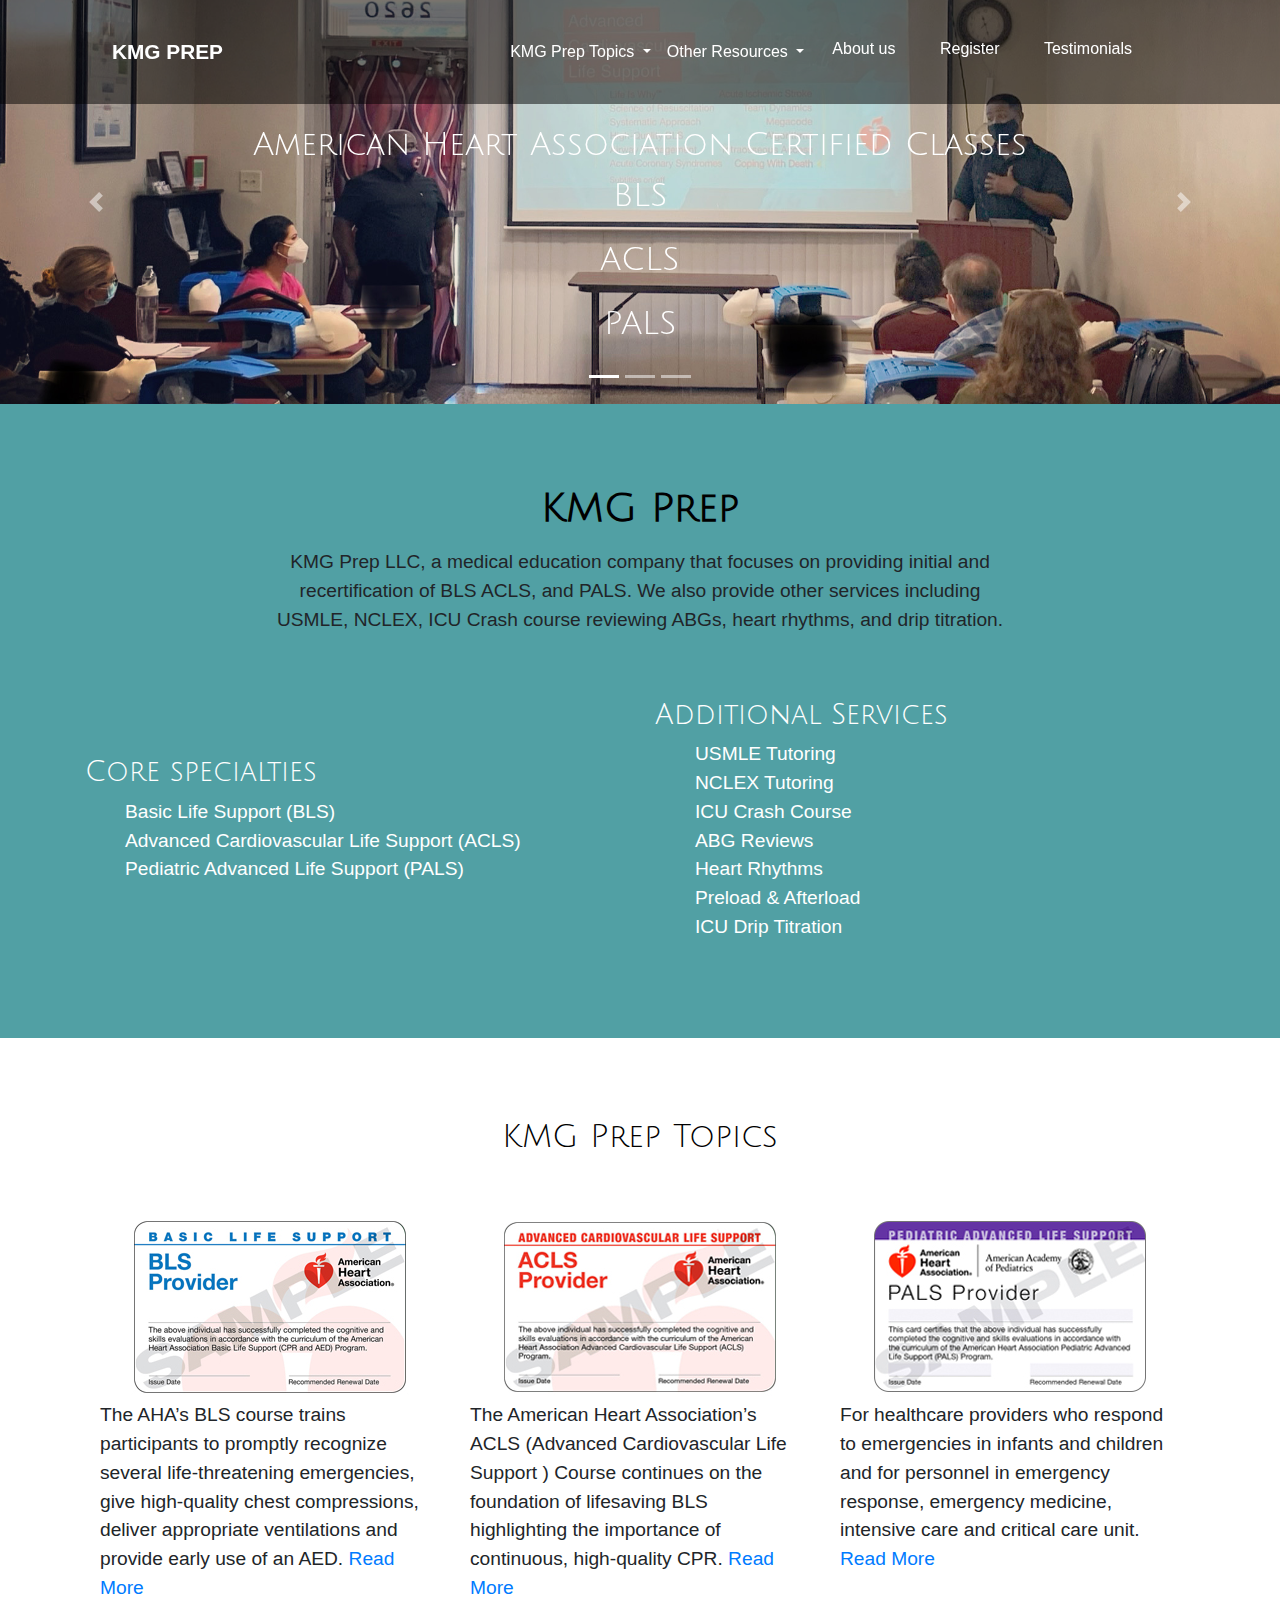
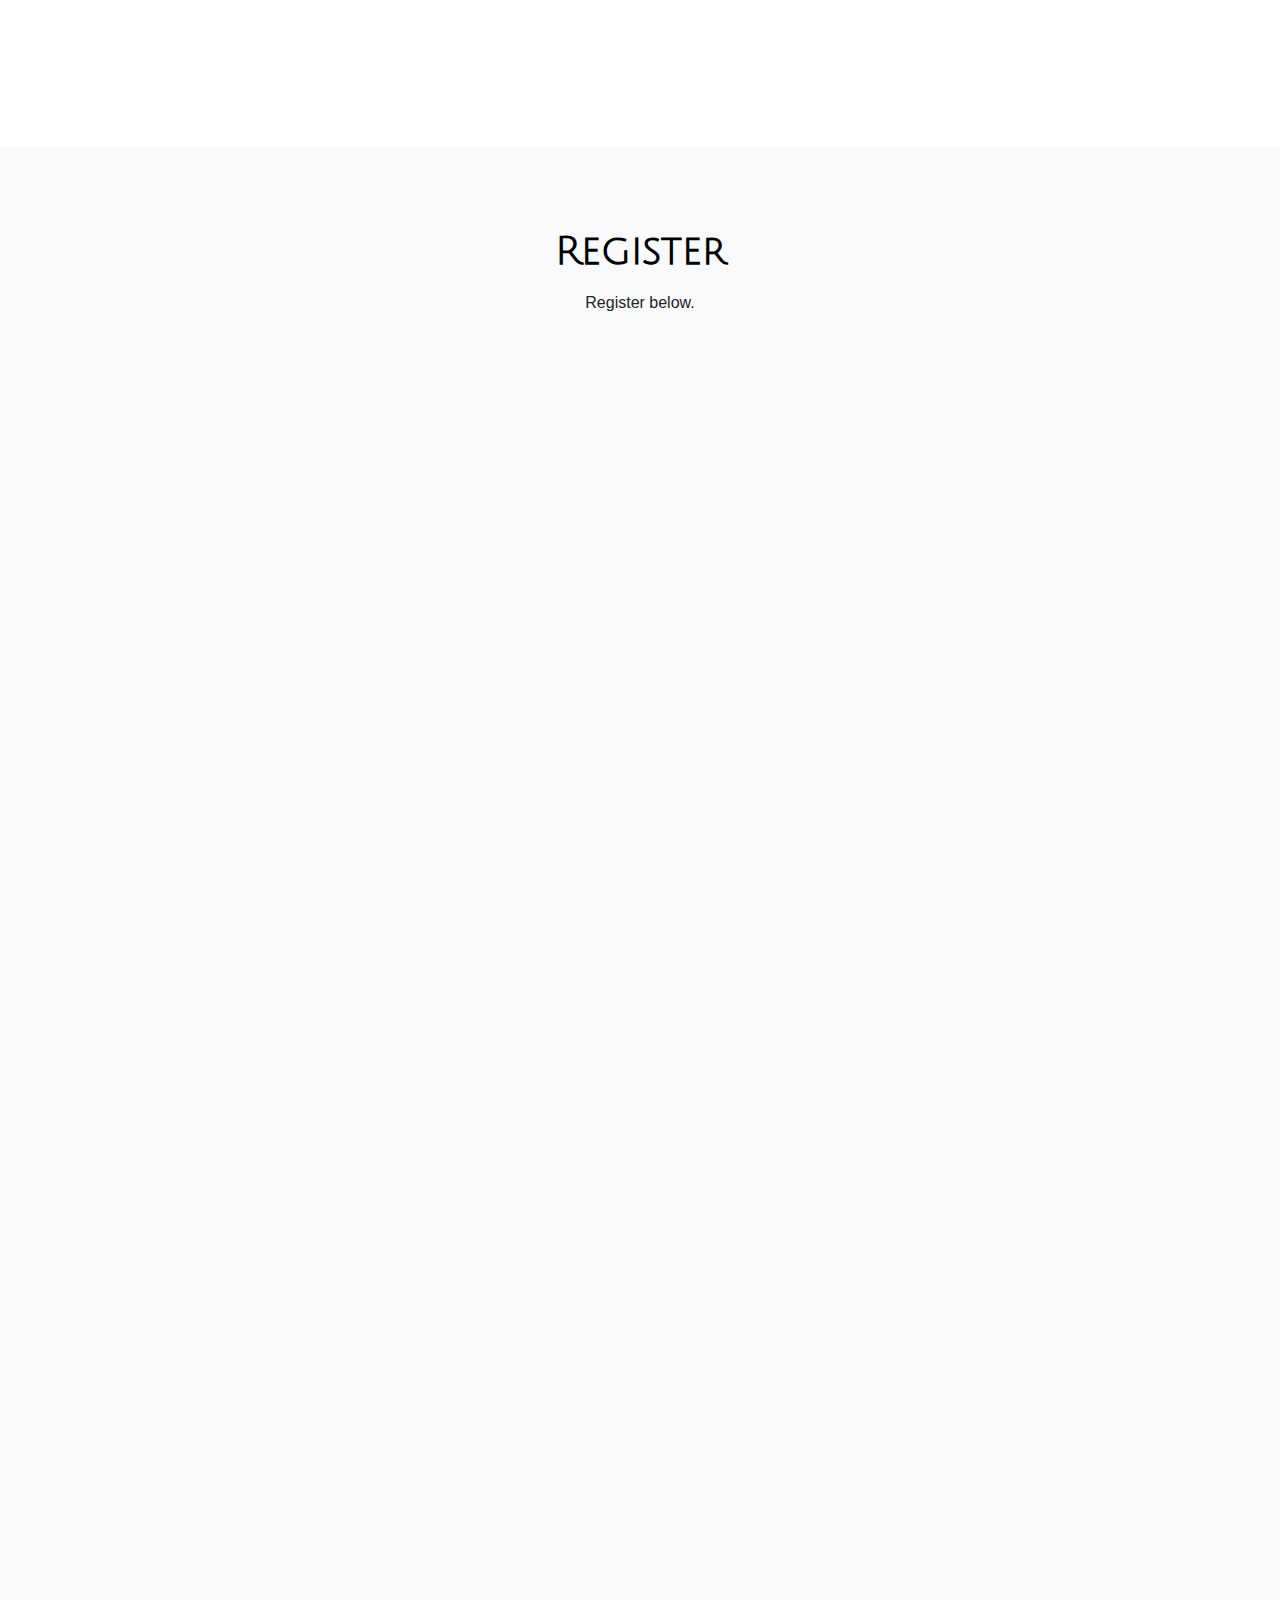
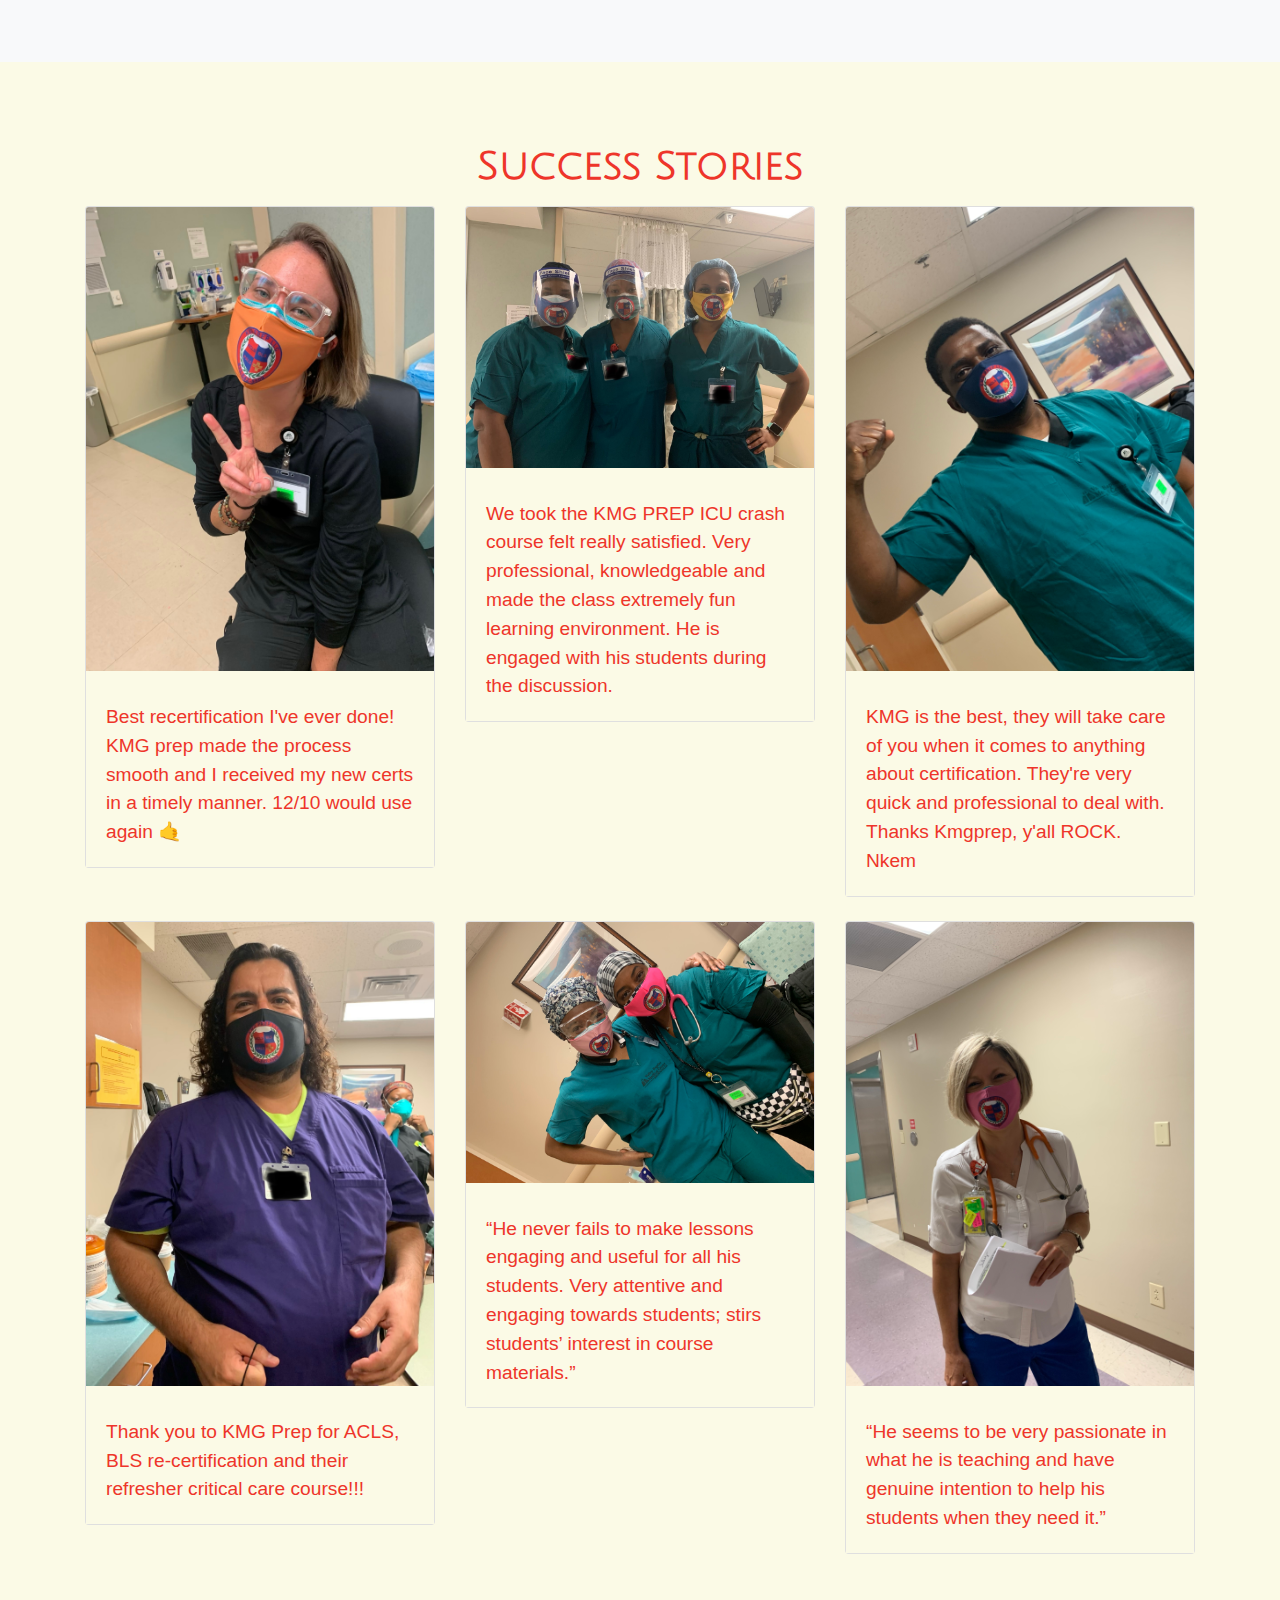
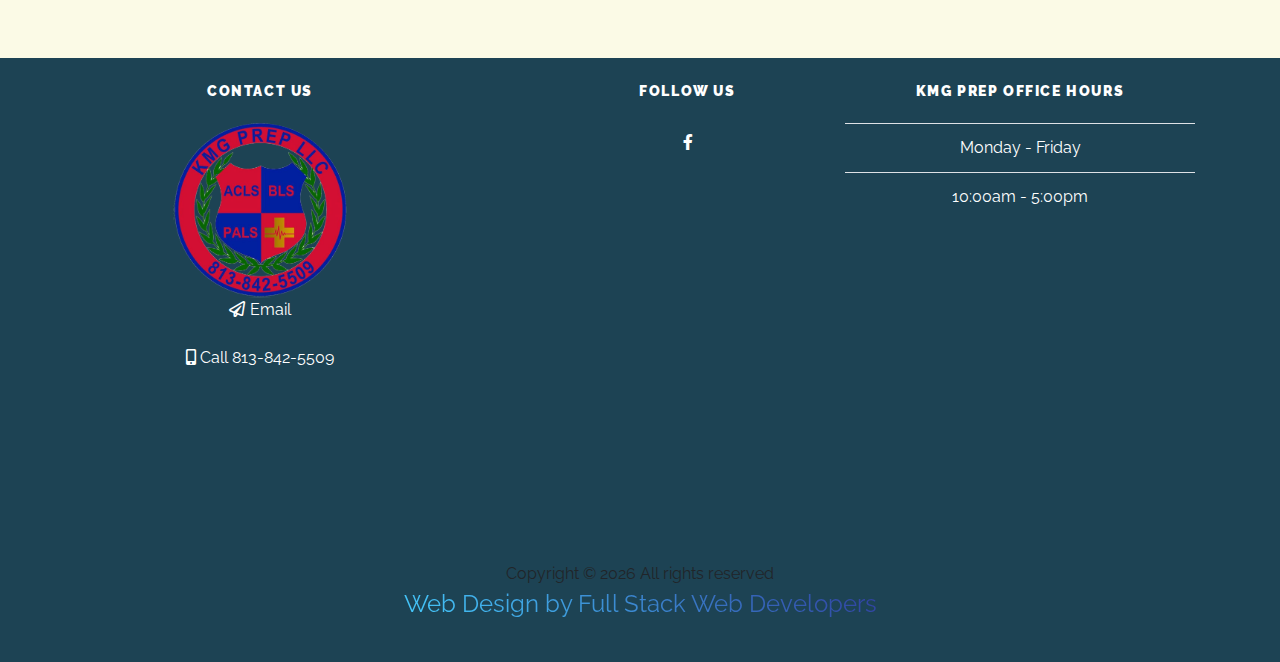
==== index.html @ a091277a "Add Website Files" ====
<!DOCTYPE html>
<html lang="en">
<!--KMG Prep-->
<head>
  <title>KMG Prep</title>
  <meta charset="utf-8">
  <meta name="viewport" content="width=device-width, initial-scale=1, shrink-to-fit=no">
  <link href="https://fonts.googleapis.com/css?family=Muli:300,400,700,900" rel="stylesheet">
  <link rel="stylesheet" href="fonts/icomoon/style.css">
  <link rel="stylesheet" href="css/bootstrap.min.css">
  <link rel="stylesheet" href="css/jquery-ui.css">
  <link rel="stylesheet" href="css/owl.carousel.min.css">
  <link rel="stylesheet" href="css/owl.theme.default.min.css">
  <link rel="stylesheet" href="css/owl.theme.default.min.css">
  <link rel="stylesheet" href="css/jquery.fancybox.min.css">
  <link rel="stylesheet" href="css/bootstrap-datepicker.css">
  <link rel="stylesheet" href="fonts/flaticon/font/flaticon.css">
  <link rel="stylesheet" href="css/aos.css">
  <link href="css/jquery.mb.YTPlayer.min.css" media="all" rel="stylesheet" type="text/css">
  <link rel="stylesheet" href="css/style.css">
  <link href="css/all.css" rel="stylesheet">
  <link href="https://fonts.googleapis.com/css2?family=Julius+Sans+One&display=swap" rel="stylesheet">
  <link href="https://fonts.googleapis.com/css2?family=Raleway:wght@200&display=swap" rel="stylesheet">

  <!-- jQuery -->
  <script src="https://code.jquery.com/jquery-2.2.4.min.js" integrity="sha256-BbhdlvQf/xTY9gja0Dq3HiwQF8LaCRTXxZKRutelT44="
  crossorigin="anonymous"></script>

  <!-- Bootstrap files (jQuery first, then Popper.js, then Bootstrap JS) -->
  <link href="https://stackpath.bootstrapcdn.com/bootstrap/4.4.1/css/bootstrap.min.css" rel="stylesheet" type="text/css"/>
  <script src="https://stackpath.bootstrapcdn.com/bootstrap/4.4.1/js/bootstrap.bundle.min.js" type="text/javascript"></script>

  <style type="text/css">
  /* ============ desktop view ============ */
  @media all and (min-width: 992px) {
  	.navbar .nav-item .dropdown-menu{ display: none; }
  	.navbar .nav-item:hover .nav-link{ color: #fff;  }
  	.navbar .nav-item:hover .dropdown-menu{ display: block; }
  	.navbar .nav-item .dropdown-menu{ margin-top:0; }
  }
  /* ============ desktop view .end// ============ */
</style>


</head>

<body data-spy="scroll" data-target=".site-navbar-target" data-offset="300">
  <div class="site-wrap">
    <div class="site-mobile-menu site-navbar-target">
      <div class="site-mobile-menu-header">
        <div class="site-mobile-menu-close mt-3">
          <span class="icon-close2 js-menu-toggle"></span>
        </div>
      </div>
      <div class="site-mobile-menu-body"></div>
    </div>

    <header class="site-navbar py-4 js-sticky-header site-navbar-target" role="banner">
      <div class="container-fluid">

        <div class="d-flex align-items-center">
          <div class="site-logo"><a href="index.html">KMG Prep</a>
            <span class="whats-going-on">
              <!-- <img src="kmgprep-images/logo-one-transparent-bg.png" class="logo" alt=""> -->
            </span>
          </div>
            <div class="ml-auto">

              <nav class="site-navigation position-relative text-right navbar navbar-expand-lg" role="navigation">
                <ul class="site-menu main-menu mr-auto d-none d-lg-block navbar-nav">
                  <!--<li><a href="#home-section" class="nav-link">Home</a></li>-->
                  <li><a href="#about-us-section" class="nav-link">About us</a></li>
                  <li><a href="#register" class="nav-link">Register</a></li>
                  <li><a href="#testimonials-section" class="nav-link">Testimonials</a></li>
                  <!--<li><a href="#kmg-prep-topics" class="nav-link">KMG Prep Topics</a></li>-->


                  <!-- navbar-collapse.// -->

                            <div class="collapse navbar-collapse float-it-to-the-left" id="">
                          		<li class="nav-item dropdown">
                          			<a class="nav-link dropdown-toggle" href="#kmg-prep-topics" data-toggle="dropdown">  KMG Prep Topics  </a>
                          		    <ul class="dropdown-menu">
                          			  <li><a class="dropdown-item" href="basic-life-support.html"> BLS </a></li>
                          			  <li><a class="dropdown-item" href="acls.html"> ACLS </a></li>
                          			  <li><a class="dropdown-item" href="pediatric-advanced-life-support.html"> PALS </a></li>
                          		    </ul>
                          		</li>

                            </div> <!-- navbar-collapse.// -->

                            <div class="collapse navbar-collapse float-it-to-the-left">
                          		<li class="nav-item dropdown">
                          			<a class="nav-link dropdown-toggle" href="#" data-toggle="dropdown">  Other Resources  </a>
                          		    <ul class="dropdown-menu">
                          			  <li><a class="dropdown-item" href="https://abg.ninja/abg" target="_blank"> ABG Ninja! </a></li>
                          			  <li><a class="dropdown-item" href="https://www.skillstat.com/" target="_blank"> SkillStat </a></li>
                          			  <li><a class="dropdown-item" href="https://ahainstructornetwork.americanheart.org/AHAECC/ecc.jsp?pid=ahaecc.studentlanding" target="_blank"> ECC </a></li>
                          			  <li><a class="dropdown-item" href="https://ecards.heart.org/student/myecards" target="_blank"> AHA eCards </a></li>
                          			  <li><a class="dropdown-item" href="https://youtu.be/51adnbdpBqo" target="_blank"> ROME Method </a></li>
                          		    </ul>
                          		</li>

                            </div>

                  <!-- navbar-.// -->



                </ul>
              </nav>
            <a href="#" class="d-inline-block d-lg-none site-menu-toggle js-menu-toggle float-right"><span class="icon-menu h3"></span></a>
          </div>
        </div>
      </div>
    </header>
<!--Home section begins-->

<div class="row" data-aos="fade-left">
  <div class="col-md-12">
      <!-- <p class="google-font-julius-sans-one text-white larger-text fix-top-layer" data-aos="fade-up" data-aos-delay="100">American Heart Association Certified Classes</p>
      <p class="google-font-julius-sans-one larger-text fix-top-layer-1" data-aos="fade-left" data-aos-delay="600"><a href="basic-life-support.html" class="text-white">BLS</a></p>
      <p class="google-font-julius-sans-one larger-text fix-top-layer-2" data-aos="fade-right" data-aos-delay="1200"><a href="acls.html" class="text-white">ACLS</a></p>
      <p class="google-font-julius-sans-one larger-text fix-top-layer-3" data-aos="fade-down" data-aos-delay="1800"><a href="pediatric-advanced-life-support.html" class="text-white">PALS</a></p>
      <img src="kmgprep-images/doctored-main-image.svg" class="make-responsive-image adjust-height" /> -->

      <div id="carouselExampleIndicators" class="carousel slide" data-ride="carousel">
  <ol class="carousel-indicators">
    <li data-target="#carouselExampleIndicators" data-slide-to="0" class="active"></li>
    <li data-target="#carouselExampleIndicators" data-slide-to="1"></li>
    <li data-target="#carouselExampleIndicators" data-slide-to="2"></li>
  </ol>
  <div class="carousel-inner">
    <div class="carousel-item active">
      <img class="d-block w-100" src="kmgprep-images/doctored-main-image.svg" alt="First slide">
      <div class="carousel-caption d-none d-md-block">
        <h5 class="google-font-julius-sans-one text-white larger-text" data-aos="fade-up" data-aos-delay="100">American Heart Association Certified Classes</h5>
        <p class="google-font-julius-sans-one larger-text" data-aos="fade-left" data-aos-delay="600"><a href="basic-life-support.html" class="text-white">BLS</p>
        <p class="google-font-julius-sans-one larger-text" data-aos="fade-right" data-aos-delay="1200"><a href="acls.html" class="text-white">ACLS</a></p>
        <p class="google-font-julius-sans-one larger-text" data-aos="fade-down" data-aos-delay="1800"><a href="pediatric-advanced-life-support.html" class="text-white">PALS</a></p>
      </div>
    </div>
    <div class="carousel-item">
      <img class="d-block w-100" src="kmgprep-images/collage-slide-one.png" alt="Second slide">
      <div class="carousel-caption d-none d-md-block">
        <h5 class="google-font-julius-sans-one text-white larger-text" data-aos="fade-up" data-aos-delay="100">American Heart Association Certified Classes</h5>
        <p class="google-font-julius-sans-one larger-text" data-aos="fade-left" data-aos-delay="600"><a href="basic-life-support.html" class="text-white">BLS</p>
        <p class="google-font-julius-sans-one larger-text" data-aos="fade-right" data-aos-delay="1200"><a href="acls.html" class="text-white">ACLS</a></p>
        <p class="google-font-julius-sans-one larger-text" data-aos="fade-down" data-aos-delay="1800"><a href="pediatric-advanced-life-support.html" class="text-white">PALS</a></p>
      </div>
    </div>
    <div class="carousel-item">
      <img class="d-block w-100" src="kmgprep-images/collage-slide-2.png" alt="Third slide">
      <div class="carousel-caption d-none d-md-block">
        <h5 class="google-font-julius-sans-one text-white larger-text" data-aos="fade-up" data-aos-delay="100">American Heart Association Certified Classes</h5>
        <p class="google-font-julius-sans-one larger-text" data-aos="fade-left" data-aos-delay="600"><a href="basic-life-support.html" class="text-white">BLS</p>
        <p class="google-font-julius-sans-one larger-text" data-aos="fade-right" data-aos-delay="1200"><a href="acls.html" class="text-white">ACLS</a></p>
        <p class="google-font-julius-sans-one larger-text" data-aos="fade-down" data-aos-delay="1800"><a href="pediatric-advanced-life-support.html" class="text-white">PALS</a></p>
      </div>
    </div>
    <div class="carousel-item">
      <img class="d-block w-100" src="kmgprep-images/slide-4.png" alt="Fourth slide">
      <div class="carousel-caption d-none d-md-block">
        <h5 class="google-font-julius-sans-one text-white larger-text" data-aos="fade-up" data-aos-delay="100">American Heart Association Certified Classes</h5>
        <p class="google-font-julius-sans-one larger-text" data-aos="fade-left" data-aos-delay="600"><a href="basic-life-support.html" class="text-white">BLS</p>
        <p class="google-font-julius-sans-one larger-text" data-aos="fade-right" data-aos-delay="1200"><a href="acls.html" class="text-white">ACLS</a></p>
        <p class="google-font-julius-sans-one larger-text" data-aos="fade-down" data-aos-delay="1800"><a href="pediatric-advanced-life-support.html" class="text-white">PALS</a></p>
      </div>
    </div>
    <div class="carousel-item">
      <img class="d-block w-100" src="kmgprep-images/slide-5.png" alt="Fourth slide">
      <div class="carousel-caption d-none d-md-block">
        <h5 class="google-font-julius-sans-one text-white larger-text" data-aos="fade-up" data-aos-delay="100">American Heart Association Certified Classes</h5>
        <p class="google-font-julius-sans-one larger-text" data-aos="fade-left" data-aos-delay="600"><a href="basic-life-support.html" class="text-white">BLS</p>
        <p class="google-font-julius-sans-one larger-text" data-aos="fade-right" data-aos-delay="1200"><a href="acls.html" class="text-white">ACLS</a></p>
        <p class="google-font-julius-sans-one larger-text" data-aos="fade-down" data-aos-delay="1800"><a href="pediatric-advanced-life-support.html" class="text-white">PALS</a></p>
      </div>
    </div>
  </div>
  <a class="carousel-control-prev" href="#carouselExampleIndicators" role="button" data-slide="prev">
    <span class="carousel-control-prev-icon" aria-hidden="true"></span>
    <span class="sr-only">Previous</span>
  </a>
  <a class="carousel-control-next" href="#carouselExampleIndicators" role="button" data-slide="next">
    <span class="carousel-control-next-icon" aria-hidden="true"></span>
    <span class="sr-only">Next</span>
  </a>
</div>
  </div>
</div>
<!--home section ends-->

<!--SERVICES SECTION begins-->
    <div class="site-section green-bg" id="about-us-section">
      <div class="container">
        <div class="row justify-content-center text-center mb-5" data-aos="fade-left">
          <div class="col-md-8 section-heading">
            <h2 class="heading mb-3 google-font-julius-sans-one">KMG Prep</h2>
            <p class="large-text">KMG Prep LLC, a medical education company that focuses on providing initial and recertification of BLS ACLS, and PALS. We also provide other services including USMLE, NCLEX, ICU Crash course reviewing ABGs, heart rhythms, and drip titration.</p>
        </div>
      </div>
      </div>
      <div class="container">
        <div class="row align-items-center justify-content-center text-white">
          <div class="col-lg-6 mb-4 mb-lg-0 col-md-6" data-aos="fade-up" data-aos-delay="100">
            <!-- <img src="kmgprep-images/flyer-old.jpg" class="make-responsive-image"> -->
              <h3 class="text-white google-font-julius-sans-one">Core specialties</h3>
              <ul class="remove-bullets-from-ul large-text">
                <li>Basic Life Support (BLS)</li>
                <li>Advanced Cardiovascular Life Support (ACLS)</li>
                <li>Pediatric Advanced Life Support (PALS)</li>
                <li></li>
                <li></li>
              </ul>
          </div>
          <div class="col-lg-6 mb-4 mb-lg-0 col-md-6" data-aos="fade-up" data-aos-delay="100">
              <h3 class="text-white google-font-julius-sans-one">Additional Services</h3>
              <ul class="remove-bullets-from-ul large-text">
                <li>USMLE Tutoring</li>
                <li>NCLEX Tutoring</li>
                <li>ICU Crash Course</li>
                <li>ABG Reviews</li>
                <li>Heart Rhythms</li>
                <li>Preload & Afterload</li>
                <li>ICU Drip Titration</li>
              </ul>
          </div>
        </div>
    </div>
  </div>
<!--service section ends -->
<!--Prices Begins-->
    <div class="site-section" id="kmg-prep-topics">
      <div class="container">
        <h2 class="text-center google-font-julius-sans-one">KMG Prep Topics</h2>
        <section class="pricing py-5">
        <div class="container">
          <div class="row">
            <div class="col-lg-4 text-center">
              <a href="basic-life-support.html"><img src="kmgprep-images/bls.jpg" class="add-box-shadow" /></a>
              <p class="text-left large-text">The AHA’s BLS course trains participants to promptly recognize several life-threatening emergencies, give high-quality chest compressions, deliver appropriate ventilations and provide early use of an AED.<a href="basic-life-support.html"/> Read More</a></p>
            </div>
            <div class="col-lg-4 text-center">
              <a href="acls.html"><img src="kmgprep-images/acls.jpg" /></a>
              <p class="text-left large-text">The American Heart Association’s ACLS (Advanced Cardiovascular Life Support ) Course continues on the foundation of lifesaving BLS highlighting the importance of continuous, high-quality CPR. <a href="acls.html"/> Read More</a></p>
            </div>
            <div class="col-lg-4 text-center">
              <a href="pediatric-advanced-life-support.html"><img src="kmgprep-images/pals.jpg" /></a>
              <p class="text-left large-text">For healthcare providers who respond to emergencies in infants and children and for personnel in emergency response, emergency medicine, intensive care and critical care unit. <a href="pediatric-advanced-life-support.html"/> Read More</a></p>
            </div>
        </div>
        </div>
        </section>
      </div>
    </div>
<!--Prices Ends-->


<!--Contact Section Begins-->
<div class="site-section bg-light contact-wrap" id="register">
  <div class="container">
    <div class="row justify-content-center text-center mb-5">
      <div class="col-md-12 section-heading">
        <h2 class="heading mb-3 google-font-julius-sans-one">Register</h2>
        <p>Register below.
        </p>
      </div>
    </div>
    <div class="row justify-content-center">
      <div class="col-md-12">

        <iframe src="https://docs.google.com/forms/d/e/1FAIpQLSfPjH678YIf5B44aco3m8M2O-cofPcfKvG-uBC38f2Ftygxsg/viewform?embedded=true" width="100%" height="1148" frameborder="0" marginheight="0" marginwidth="0">Loading…</iframe>
        <!--<form method="post" data-aos="fade">
          <div class="form-group row">
            <div class="col-md-6 mb-3 mb-lg-0">
              <input type="text" class="form-control" placeholder="First name">
            </div>
            <div class="col-md-6">
              <input type="text" class="form-control" placeholder="Last name">
            </div>
          </div>
          <div class="form-group row">
            <div class="col-md-12">
              <input type="text" class="form-control" placeholder="Subject">
            </div>
          </div>
          <div class="form-group row">
            <div class="col-md-12">
              <input type="email" class="form-control" placeholder="Email">
            </div>
          </div>
          <div class="form-group row">
            <div class="col-md-12">
              <textarea class="form-control" id="" cols="30" rows="10"
                placeholder="Write your message here."></textarea>
            </div>
          </div>
          <div class="form-group row">
            <div class="col-md-6">
              <input type="submit" class="btn btn-primary py-3 px-5 btn-block" value="Send Message">
            </div>
          </div>
        </form>-->
      </div>
    </div>
  </div>
</div>
<!--Contact Section Ends-->
<!--Success Stories Begins-->
<div class="site-section beige-bg" id="testimonials-section">
  <div class="container">
    <div class="row row-cols-1 row-cols-md-3">
      <div class="col-md-12 section-heading">
        <h2 class="heading mb-3 google-font-julius-sans-one text-center beige-bg">Success Stories</h2>
      </div>
    <div class="col mb-4">
      <div class="card">
        <img src="people/3.jpeg" class="card-img-top" alt="...">
        <div class="card-body beige-bg">
          <h5 class="card-title"></h5>
          <p class="card-text large-text">Best recertification I've ever done! KMG prep made the process smooth and I received my new certs in a timely manner. 12/10
would use again 🤙</p>
        </div>
      </div>
    </div>
    <div class="col mb-4">
      <div class="card">
        <img src="people/2.jpeg" class="card-img-top" alt="...">
        <div class="card-body beige-bg">
          <h5 class="card-title"></h5>
          <p class="card-text large-text">We took the KMG PREP ICU crash course felt really satisfied.  Very professional, knowledgeable and made the class extremely fun learning environment. He is engaged with his students during the discussion.</p>
        </div>
      </div>
    </div>
    <div class="col mb-4">
      <div class="card">
        <img src="people/4.jpeg" class="card-img-top" alt="...">
        <div class="card-body beige-bg">
          <h5 class="card-title"></h5>
          <p class="card-text large-text">KMG is the best, they will take care of you when it comes to anything about certification. They're very quick and professional to deal with. Thanks Kmgprep, y'all ROCK. Nkem
</p>
        </div>
      </div>
    </div>

    </div>
  <div class="row row-cols-1 row-cols-md-3">
    <div class="col mb-4">
      <div class="card">
        <img src="people/8.jpeg" class="card-img-top" alt="...">
        <div class="card-body beige-bg">
          <h5 class="card-title"></h5>
          <p class="card-text large-text">Thank you to KMG Prep for ACLS, BLS re-certification and their refresher critical care course!!!</p>
        </div>
      </div>
    </div>
    <div class="col mb-4">
      <div class="card">
        <img src="people/6.jpeg" class="card-img-top" alt="...">
        <div class="card-body beige-bg">
          <h5 class="card-title"></h5>
          <p class="card-text large-text">“He never fails to make lessons engaging and useful for all his students. Very attentive and engaging towards students; stirs students’ interest in course materials.”</p>
        </div>
      </div>
    </div>
    <div class="col mb-4">
      <div class="card">
        <img src="people/7.jpeg" class="card-img-top" alt="...">
        <div class="card-body beige-bg">
          <h5 class="card-title"></h5>
          <p class="card-text large-text">“He seems to be very passionate in what he is teaching and have genuine intention to help his students when they need it.”</p>
        </div>
      </div>
    </div>
  </div>

  </div>
</div>
<!--Success Stories Ends-->

<!--Footer Begins-->
    <footer class="footer-section upwork-blue">
      <div class="container">
        <div class="row">
          <div class="col-md-4 text-center">
            <h3 class="text-white raleway">Contact us</h3>
            <!-- <img src="kmgprep-images/logo-one-transparent-bg.png" alt=""> -->
            <img class="make-border" src="kmgprep-images/logo-one-transparent-bg.png"><br>
            <i class="far fa-paper-plane text-white"></i> <a href="mailto:kmgprep@gmail.com" class="text-white raleway">Email</a>
            <br />
            <br />
            <i class="fas fa-mobile-alt text-white"></i> <a class="text-white raleway" href="tel:+1-813-842-5509"> Call 813-842-5509</a><br>
            <br />
            <br />
          </div>
          <div class="col-md-3 text-center ml-auto">
            <h3 class="text-white raleway">Follow us</h3>
              <a href="https://www.facebook.com/KMG-PREP-LLC-111373110701274/" target="_blank" class="nav-link text-white raleway"><i class="fab fa-facebook-f"></i></a>
              <!-- <a href="#" class="nav-link text-white"><i class="fab fa-twitter"></i></a> -->
              <!-- <a href="#" class="nav-link text-white"><i class="fab fa-instagram"></i></a> -->
              <a href="#" class="nav-link text-white"></a>
          <br>
          </div>
          <div class="col-md-4 text-center">
            <h3 class="text-white text-center raleway">KMG PREP office hours</h3>
            <table class="table raleway text-white">
              <tbody>
                <tr>
                  <td>Monday - Friday</td>
                </tr>
                <tr>
                  <td>10:00am - 5:00pm</td>
                </tr>
              </tbody>
          </table>
          <nav class="hide-on-big-screens position-relative text-right">
            <ul class="js-clone-nav">
              <a href="basic-life-support.html"> BLS </a>
              <a href="acls.html"> ACLS </a>
              <a href="pediatric-advanced-life-support.html"> PALS </a>
              <a class="dropdown-item" href="https://abg.ninja/abg"> ABG Ninja! </a>
              <a class="dropdown-item" href="https://www.skillstat.com/"> SkillStat </a>
              <a class="dropdown-item" href="https://ahainstructornetwork.americanheart.org/AHAECC/ecc.jsp?pid=ahaecc.studentlanding"> ECC </a>
              <a class="dropdown-item" href="https://ecards.heart.org/student/myecards"> AHA eCards </a>
              <a class="dropdown-item" href="https://youtu.be/51adnbdpBqo"> ROME Method </a>
              <li><a href="#about-us-section" class="nav-link">About us</a></li>
              <li><a href="#register" class="nav-link">Register</a></li>
              <li><a href="#testimonials-section" class="nav-link">Testimonials</a></li>
            </ul>
          </nav>
        </div>
        </div>
        <div class="row pt-5 mt-5 text-center">
          <div class="col-md-12">
            <div class="pt-5">
              <p class="raleway">
            <!-- Link back to Colorlib can't be removed. Template is licensed under CC BY 3.0. -->
            Copyright &copy;
            <script data-cfasync="false" src="/cdn-cgi/scripts/5c5dd728/cloudflare-static/email-decode.min.js"></script>
            <script>document.write(new Date().getFullYear());</script> All rights reserved
            <!--<i class="icon-heart text-danger" aria-hidden="true"></i>--><a href="https://colorlib.com"
              target="_blank"></a>
              <br><a class="sunny-morning-gradient-text signature raleway" href="https://fullstackwebdevelopers.com/" target="_blank">Web Design by Full Stack Web Developers</a>
            <!-- Link back to Colorlib can't be removed. Template is licensed under CC BY 3.0. -->
          </p>
            </div>
          </div>
        </div>
      </div>
    </footer>
<!--Footer Ends-->




  </div>
  <!-- .site-wrap -->

  <script src="js/jquery-3.3.1.min.js"></script>
  <script src="js/jquery-migrate-3.0.1.min.js"></script>
  <script src="js/jquery-ui.js"></script>
  <script src="js/popper.min.js"></script>
  <script src="js/bootstrap.min.js"></script>
  <script src="js/owl.carousel.min.js"></script>
  <script src="js/jquery.stellar.min.js"></script>
  <script src="js/jquery.countdown.min.js"></script>
  <script src="js/bootstrap-datepicker.min.js"></script>
  <script src="js/jquery.easing.1.3.js"></script>
  <script src="js/aos.js"></script>
  <script src="js/jquery.fancybox.min.js"></script>
  <script src="js/jquery.sticky.js"></script>
  <script src="js/jquery.mb.YTPlayer.min.js"></script>

  <script src="js/main.js"></script>


</body>

</html>
---- fonts/icomoon/style.css ----
@font-face {
  font-family: 'icomoon';
  src:  url('fonts/icomoon.eot?10si43');
  src:  url('fonts/icomoon.eot?10si43#iefix') format('embedded-opentype'),
    url('fonts/icomoon.ttf?10si43') format('truetype'),
    url('fonts/icomoon.woff?10si43') format('woff'),
    url('fonts/icomoon.svg?10si43#icomoon') format('svg');
  font-weight: normal;
  font-style: normal;
}

[class^="icon-"], [class*=" icon-"] {
  /* use !important to prevent issues with browser extensions that change fonts */
  font-family: 'icomoon' !important;
  speak: none;
  font-style: normal;
  font-weight: normal;
  font-variant: normal;
  text-transform: none;
  line-height: 1;

  /* Better Font Rendering =========== */
  -webkit-font-smoothing: antialiased;
  -moz-osx-font-smoothing: grayscale;
}

.icon-asterisk:before {
  content: "\f069";
}
.icon-plus:before {
  content: "\f067";
}
.icon-question:before {
  content: "\f128";
}
.icon-minus:before {
  content: "\f068";
}
.icon-glass:before {
  content: "\f000";
}
.icon-music:before {
  content: "\f001";
}
.icon-search:before {
  content: "\f002";
}
.icon-envelope-o:before {
  content: "\f003";
}
.icon-heart:before {
  content: "\f004";
}
.icon-star:before {
  content: "\f005";
}
.icon-star-o:before {
  content: "\f006";
}
.icon-user:before {
  content: "\f007";
}
.icon-film:before {
  content: "\f008";
}
.icon-th-large:before {
  content: "\f009";
}
.icon-th:before {
  content: "\f00a";
}
.icon-th-list:before {
  content: "\f00b";
}
.icon-check:before {
  content: "\f00c";
}
.icon-close:before {
  content: "\f00d";
}
.icon-remove:before {
  content: "\f00d";
}
.icon-times:before {
  content: "\f00d";
}
.icon-search-plus:before {
  content: "\f00e";
}
.icon-search-minus:before {
  content: "\f010";
}
.icon-power-off:before {
  content: "\f011";
}
.icon-signal:before {
  content: "\f012";
}
.icon-cog:before {
  content: "\f013";
}
.icon-gear:before {
  content: "\f013";
}
.icon-trash-o:before {
  content: "\f014";
}
.icon-home:before {
  content: "\f015";
}
.icon-file-o:before {
  content: "\f016";
}
.icon-clock-o:before {
  content: "\f017";
}
.icon-road:before {
  content: "\f018";
}
.icon-download:before {
  content: "\f019";
}
.icon-arrow-circle-o-down:before {
  content: "\f01a";
}
.icon-arrow-circle-o-up:before {
  content: "\f01b";
}
.icon-inbox:before {
  content: "\f01c";
}
.icon-play-circle-o:before {
  content: "\f01d";
}
.icon-repeat:before {
  content: "\f01e";
}
.icon-rotate-right:before {
  content: "\f01e";
}
.icon-refresh:before {
  content: "\f021";
}
.icon-list-alt:before {
  content: "\f022";
}
.icon-lock:before {
  content: "\f023";
}
.icon-flag:before {
  content: "\f024";
}
.icon-headphones:before {
  content: "\f025";
}
.icon-volume-off:before {
  content: "\f026";
}
.icon-volume-down:before {
  content: "\f027";
}
.icon-volume-up:before {
  content: "\f028";
}
.icon-qrcode:before {
  content: "\f029";
}
.icon-barcode:before {
  content: "\f02a";
}
.icon-tag:before {
  content: "\f02b";
}
.icon-tags:before {
  content: "\f02c";
}
.icon-book:before {
  content: "\f02d";
}
.icon-bookmark:before {
  content: "\f02e";
}
.icon-print:before {
  content: "\f02f";
}
.icon-camera:before {
  content: "\f030";
}
.icon-font:before {
  content: "\f031";
}
.icon-bold:before {
  content: "\f032";
}
.icon-italic:before {
  content: "\f033";
}
.icon-text-height:before {
  content: "\f034";
}
.icon-text-width:before {
  content: "\f035";
}
.icon-align-left:before {
  content: "\f036";
}
.icon-align-center:before {
  content: "\f037";
}
.icon-align-right:before {
  content: "\f038";
}
.icon-align-justify:before {
  content: "\f039";
}
.icon-list:before {
  content: "\f03a";
}
.icon-dedent:before {
  content: "\f03b";
}
.icon-outdent:before {
  content: "\f03b";
}
.icon-indent:before {
  content: "\f03c";
}
.icon-video-camera:before {
  content: "\f03d";
}
.icon-image:before {
  content: "\f03e";
}
.icon-photo:before {
  content: "\f03e";
}
.icon-picture-o:before {
  content: "\f03e";
}
.icon-pencil:before {
  content: "\f040";
}
.icon-map-marker:before {
  content: "\f041";
}
.icon-adjust:before {
  content: "\f042";
}
.icon-tint:before {
  content: "\f043";
}
.icon-edit:before {
  content: "\f044";
}
.icon-pencil-square-o:before {
  content: "\f044";
}
.icon-share-square-o:before {
  content: "\f045";
}
.icon-check-square-o:before {
  content: "\f046";
}
.icon-arrows:before {
  content: "\f047";
}
.icon-step-backward:before {
  content: "\f048";
}
.icon-fast-backward:before {
  content: "\f049";
}
.icon-backward:before {
  content: "\f04a";
}
.icon-play:before {
  content: "\f04b";
}
.icon-pause:before {
  content: "\f04c";
}
.icon-stop:before {
  content: "\f04d";
}
.icon-forward:before {
  content: "\f04e";
}
.icon-fast-forward:before {
  content: "\f050";
}
.icon-step-forward:before {
  content: "\f051";
}
.icon-eject:before {
  content: "\f052";
}
.icon-chevron-left:before {
  content: "\f053";
}
.icon-chevron-right:before {
  content: "\f054";
}
.icon-plus-circle:before {
  content: "\f055";
}
.icon-minus-circle:before {
  content: "\f056";
}
.icon-times-circle:before {
  content: "\f057";
}
.icon-check-circle:before {
  content: "\f058";
}
.icon-question-circle:before {
  content: "\f059";
}
.icon-info-circle:before {
  content: "\f05a";
}
.icon-crosshairs:before {
  content: "\f05b";
}
.icon-times-circle-o:before {
  content: "\f05c";
}
.icon-check-circle-o:before {
  content: "\f05d";
}
.icon-ban:before {
  content: "\f05e";
}
.icon-arrow-left:before {
  content: "\f060";
}
.icon-arrow-right:before {
  content: "\f061";
}
.icon-arrow-up:before {
  content: "\f062";
}
.icon-arrow-down:before {
  content: "\f063";
}
.icon-mail-forward:before {
  content: "\f064";
}
.icon-share:before {
  content: "\f064";
}
.icon-expand:before {
  content: "\f065";
}
.icon-compress:before {
  content: "\f066";
}
.icon-exclamation-circle:before {
  content: "\f06a";
}
.icon-gift:before {
  content: "\f06b";
}
.icon-leaf:before {
  content: "\f06c";
}
.icon-fire:before {
  content: "\f06d";
}
.icon-eye:before {
  content: "\f06e";
}
.icon-eye-slash:before {
  content: "\f070";
}
.icon-exclamation-triangle:before {
  content: "\f071";
}
.icon-warning:before {
  content: "\f071";
}
.icon-plane:before {
  content: "\f072";
}
.icon-calendar:before {
  content: "\f073";
}
.icon-random:before {
  content: "\f074";
}
.icon-comment:before {
  content: "\f075";
}
.icon-magnet:before {
  content: "\f076";
}
.icon-chevron-up:before {
  content: "\f077";
}
.icon-chevron-down:before {
  content: "\f078";
}
.icon-retweet:before {
  content: "\f079";
}
.icon-shopping-cart:before {
  content: "\f07a";
}
.icon-folder:before {
  content: "\f07b";
}
.icon-folder-open:before {
  content: "\f07c";
}
.icon-arrows-v:before {
  content: "\f07d";
}
.icon-arrows-h:before {
  content: "\f07e";
}
.icon-bar-chart:before {
  content: "\f080";
}
.icon-bar-chart-o:before {
  content: "\f080";
}
.icon-twitter-square:before {
  content: "\f081";
}
.icon-facebook-square:before {
  content: "\f082";
}
.icon-camera-retro:before {
  content: "\f083";
}
.icon-key:before {
  content: "\f084";
}
.icon-cogs:before {
  content: "\f085";
}
.icon-gears:before {
  content: "\f085";
}
.icon-comments:before {
  content: "\f086";
}
.icon-thumbs-o-up:before {
  content: "\f087";
}
.icon-thumbs-o-down:before {
  content: "\f088";
}
.icon-star-half:before {
  content: "\f089";
}
.icon-heart-o:before {
  content: "\f08a";
}
.icon-sign-out:before {
  content: "\f08b";
}
.icon-linkedin-square:before {
  content: "\f08c";
}
.icon-thumb-tack:before {
  content: "\f08d";
}
.icon-external-link:before {
  content: "\f08e";
}
.icon-sign-in:before {
  content: "\f090";
}
.icon-trophy:before {
  content: "\f091";
}
.icon-github-square:before {
  content: "\f092";
}
.icon-upload:before {
  content: "\f093";
}
.icon-lemon-o:before {
  content: "\f094";
}
.icon-phone:before {
  content: "\f095";
}
.icon-square-o:before {
  content: "\f096";
}
.icon-bookmark-o:before {
  content: "\f097";
}
.icon-phone-square:before {
  content: "\f098";
}
.icon-twitter:before {
  content: "\f099";
}
.icon-facebook:before {
  content: "\f09a";
}
.icon-facebook-f:before {
  content: "\f09a";
}
.icon-github:before {
  content: "\f09b";
}
.icon-unlock:before {
  content: "\f09c";
}
.icon-credit-card:before {
  content: "\f09d";
}
.icon-feed:before {
  content: "\f09e";
}
.icon-rss:before {
  content: "\f09e";
}
.icon-hdd-o:before {
  content: "\f0a0";
}
.icon-bullhorn:before {
  content: "\f0a1";
}
.icon-bell-o:before {
  content: "\f0a2";
}
.icon-certificate:before {
  content: "\f0a3";
}
.icon-hand-o-right:before {
  content: "\f0a4";
}
.icon-hand-o-left:before {
  content: "\f0a5";
}
.icon-hand-o-up:before {
  content: "\f0a6";
}
.icon-hand-o-down:before {
  content: "\f0a7";
}
.icon-arrow-circle-left:before {
  content: "\f0a8";
}
.icon-arrow-circle-right:before {
  content: "\f0a9";
}
.icon-arrow-circle-up:before {
  content: "\f0aa";
}
.icon-arrow-circle-down:before {
  content: "\f0ab";
}
.icon-globe:before {
  content: "\f0ac";
}
.icon-wrench:before {
  content: "\f0ad";
}
.icon-tasks:before {
  content: "\f0ae";
}
.icon-filter:before {
  content: "\f0b0";
}
.icon-briefcase:before {
  content: "\f0b1";
}
.icon-arrows-alt:before {
  content: "\f0b2";
}
.icon-group:before {
  content: "\f0c0";
}
.icon-users:before {
  content: "\f0c0";
}
.icon-chain:before {
  content: "\f0c1";
}
.icon-link:before {
  content: "\f0c1";
}
.icon-cloud:before {
  content: "\f0c2";
}
.icon-flask:before {
  content: "\f0c3";
}
.icon-cut:before {
  content: "\f0c4";
}
.icon-scissors:before {
  content: "\f0c4";
}
.icon-copy:before {
  content: "\f0c5";
}
.icon-files-o:before {
  content: "\f0c5";
}
.icon-paperclip:before {
  content: "\f0c6";
}
.icon-floppy-o:before {
  content: "\f0c7";
}
.icon-save:before {
  content: "\f0c7";
}
.icon-square:before {
  content: "\f0c8";
}
.icon-bars:before {
  content: "\f0c9";
}
.icon-navicon:before {
  content: "\f0c9";
}
.icon-reorder:before {
  content: "\f0c9";
}
.icon-list-ul:before {
  content: "\f0ca";
}
.icon-list-ol:before {
  content: "\f0cb";
}
.icon-strikethrough:before {
  content: "\f0cc";
}
.icon-underline:before {
  content: "\f0cd";
}
.icon-table:before {
  content: "\f0ce";
}
.icon-magic:before {
  content: "\f0d0";
}
.icon-truck:before {
  content: "\f0d1";
}
.icon-pinterest:before {
  content: "\f0d2";
}
.icon-pinterest-square:before {
  content: "\f0d3";
}
.icon-google-plus-square:before {
  content: "\f0d4";
}
.icon-google-plus:before {
  content: "\f0d5";
}
.icon-money:before {
  content: "\f0d6";
}
.icon-caret-down:before {
  content: "\f0d7";
}
.icon-caret-up:before {
  content: "\f0d8";
}
.icon-caret-left:before {
  content: "\f0d9";
}
.icon-caret-right:before {
  content: "\f0da";
}
.icon-columns:before {
  content: "\f0db";
}
.icon-sort:before {
  content: "\f0dc";
}
.icon-unsorted:before {
  content: "\f0dc";
}
.icon-sort-desc:before {
  content: "\f0dd";
}
.icon-sort-down:before {
  content: "\f0dd";
}
.icon-sort-asc:before {
  content: "\f0de";
}
.icon-sort-up:before {
  content: "\f0de";
}
.icon-envelope:before {
  content: "\f0e0";
}
.icon-linkedin:before {
  content: "\f0e1";
}
.icon-rotate-left:before {
  content: "\f0e2";
}
.icon-undo:before {
  content: "\f0e2";
}
.icon-gavel:before {
  content: "\f0e3";
}
.icon-legal:before {
  content: "\f0e3";
}
.icon-dashboard:before {
  content: "\f0e4";
}
.icon-tachometer:before {
  content: "\f0e4";
}
.icon-comment-o:before {
  content: "\f0e5";
}
.icon-comments-o:before {
  content: "\f0e6";
}
.icon-bolt:before {
  content: "\f0e7";
}
.icon-flash:before {
  content: "\f0e7";
}
.icon-sitemap:before {
  content: "\f0e8";
}
.icon-umbrella:before {
  content: "\f0e9";
}
.icon-clipboard:before {
  content: "\f0ea";
}
.icon-paste:before {
  content: "\f0ea";
}
.icon-lightbulb-o:before {
  content: "\f0eb";
}
.icon-exchange:before {
  content: "\f0ec";
}
.icon-cloud-download:before {
  content: "\f0ed";
}
.icon-cloud-upload:before {
  content: "\f0ee";
}
.icon-user-md:before {
  content: "\f0f0";
}
.icon-stethoscope:before {
  content: "\f0f1";
}
.icon-suitcase:before {
  content: "\f0f2";
}
.icon-bell:before {
  content: "\f0f3";
}
.icon-coffee:before {
  content: "\f0f4";
}
.icon-cutlery:before {
  content: "\f0f5";
}
.icon-file-text-o:before {
  content: "\f0f6";
}
.icon-building-o:before {
  content: "\f0f7";
}
.icon-hospital-o:before {
  content: "\f0f8";
}
.icon-ambulance:before {
  content: "\f0f9";
}
.icon-medkit:before {
  content: "\f0fa";
}
.icon-fighter-jet:before {
  content: "\f0fb";
}
.icon-beer:before {
  content: "\f0fc";
}
.icon-h-square:before {
  content: "\f0fd";
}
.icon-plus-square:before {
  content: "\f0fe";
}
.icon-angle-double-left:before {
  content: "\f100";
}
.icon-angle-double-right:before {
  content: "\f101";
}
.icon-angle-double-up:before {
  content: "\f102";
}
.icon-angle-double-down:before {
  content: "\f103";
}
.icon-angle-left:before {
  content: "\f104";
}
.icon-angle-right:before {
  content: "\f105";
}
.icon-angle-up:before {
  content: "\f106";
}
.icon-angle-down:before {
  content: "\f107";
}
.icon-desktop:before {
  content: "\f108";
}
.icon-laptop:before {
  content: "\f109";
}
.icon-tablet:before {
  content: "\f10a";
}
.icon-mobile:before {
  content: "\f10b";
}
.icon-mobile-phone:before {
  content: "\f10b";
}
.icon-circle-o:before {
  content: "\f10c";
}
.icon-quote-left:before {
  content: "\f10d";
}
.icon-quote-right:before {
  content: "\f10e";
}
.icon-spinner:before {
  content: "\f110";
}
.icon-circle:before {
  content: "\f111";
}
.icon-mail-reply:before {
  content: "\f112";
}
.icon-reply:before {
  content: "\f112";
}
.icon-github-alt:before {
  content: "\f113";
}
.icon-folder-o:before {
  content: "\f114";
}
.icon-folder-open-o:before {
  content: "\f115";
}
.icon-smile-o:before {
  content: "\f118";
}
.icon-frown-o:before {
  content: "\f119";
}
.icon-meh-o:before {
  content: "\f11a";
}
.icon-gamepad:before {
  content: "\f11b";
}
.icon-keyboard-o:before {
  content: "\f11c";
}
.icon-flag-o:before {
  content: "\f11d";
}
.icon-flag-checkered:before {
  content: "\f11e";
}
.icon-terminal:before {
  content: "\f120";
}
.icon-code:before {
  content: "\f121";
}
.icon-mail-reply-all:before {
  content: "\f122";
}
.icon-reply-all:before {
  content: "\f122";
}
.icon-star-half-empty:before {
  content: "\f123";
}
.icon-star-half-full:before {
  content: "\f123";
}
.icon-star-half-o:before {
  content: "\f123";
}
.icon-location-arrow:before {
  content: "\f124";
}
.icon-crop:before {
  content: "\f125";
}
.icon-code-fork:before {
  content: "\f126";
}
.icon-chain-broken:before {
  content: "\f127";
}
.icon-unlink:before {
  content: "\f127";
}
.icon-info:before {
  content: "\f129";
}
.icon-exclamation:before {
  content: "\f12a";
}
.icon-superscript:before {
  content: "\f12b";
}
.icon-subscript:before {
  content: "\f12c";
}
.icon-eraser:before {
  content: "\f12d";
}
.icon-puzzle-piece:before {
  content: "\f12e";
}
.icon-microphone:before {
  content: "\f130";
}
.icon-microphone-slash:before {
  content: "\f131";
}
.icon-shield:before {
  content: "\f132";
}
.icon-calendar-o:before {
  content: "\f133";
}
.icon-fire-extinguisher:before {
  content: "\f134";
}
.icon-rocket:before {
  content: "\f135";
}
.icon-maxcdn:before {
  content: "\f136";
}
.icon-chevron-circle-left:before {
  content: "\f137";
}
.icon-chevron-circle-right:before {
  content: "\f138";
}
.icon-chevron-circle-up:before {
  content: "\f139";
}
.icon-chevron-circle-down:before {
  content: "\f13a";
}
.icon-html5:before {
  content: "\f13b";
}
.icon-css3:before {
  content: "\f13c";
}
.icon-anchor:before {
  content: "\f13d";
}
.icon-unlock-alt:before {
  content: "\f13e";
}
.icon-bullseye:before {
  content: "\f140";
}
.icon-ellipsis-h:before {
  content: "\f141";
}
.icon-ellipsis-v:before {
  content: "\f142";
}
.icon-rss-square:before {
  content: "\f143";
}
.icon-play-circle:before {
  content: "\f144";
}
.icon-ticket:before {
  content: "\f145";
}
.icon-minus-square:before {
  content: "\f146";
}
.icon-minus-square-o:before {
  content: "\f147";
}
.icon-level-up:before {
  content: "\f148";
}
.icon-level-down:before {
  content: "\f149";
}
.icon-check-square:before {
  content: "\f14a";
}
.icon-pencil-square:before {
  content: "\f14b";
}
.icon-external-link-square:before {
  content: "\f14c";
}
.icon-share-square:before {
  content: "\f14d";
}
.icon-compass:before {
  content: "\f14e";
}
.icon-caret-square-o-down:before {
  content: "\f150";
}
.icon-toggle-down:before {
  content: "\f150";
}
.icon-caret-square-o-up:before {
  content: "\f151";
}
.icon-toggle-up:before {
  content: "\f151";
}
.icon-caret-square-o-right:before {
  content: "\f152";
}
.icon-toggle-right:before {
  content: "\f152";
}
.icon-eur:before {
  content: "\f153";
}
.icon-euro:before {
  content: "\f153";
}
.icon-gbp:before {
  content: "\f154";
}
.icon-dollar:before {
  content: "\f155";
}
.icon-usd:before {
  content: "\f155";
}
.icon-inr:before {
  content: "\f156";
}
.icon-rupee:before {
  content: "\f156";
}
.icon-cny:before {
  content: "\f157";
}
.icon-jpy:before {
  content: "\f157";
}
.icon-rmb:before {
  content: "\f157";
}
.icon-yen:before {
  content: "\f157";
}
.icon-rouble:before {
  content: "\f158";
}
.icon-rub:before {
  content: "\f158";
}
.icon-ruble:before {
  content: "\f158";
}
.icon-krw:before {
  content: "\f159";
}
.icon-won:before {
  content: "\f159";
}
.icon-bitcoin:before {
  content: "\f15a";
}
.icon-btc:before {
  content: "\f15a";
}
.icon-file:before {
  content: "\f15b";
}
.icon-file-text:before {
  content: "\f15c";
}
.icon-sort-alpha-asc:before {
  content: "\f15d";
}
.icon-sort-alpha-desc:before {
  content: "\f15e";
}
.icon-sort-amount-asc:before {
  content: "\f160";
}
.icon-sort-amount-desc:before {
  content: "\f161";
}
.icon-sort-numeric-asc:before {
  content: "\f162";
}
.icon-sort-numeric-desc:before {
  content: "\f163";
}
.icon-thumbs-up:before {
  content: "\f164";
}
.icon-thumbs-down:before {
  content: "\f165";
}
.icon-youtube-square:before {
  content: "\f166";
}
.icon-youtube:before {
  content: "\f167";
}
.icon-xing:before {
  content: "\f168";
}
.icon-xing-square:before {
  content: "\f169";
}
.icon-youtube-play:before {
  content: "\f16a";
}
.icon-dropbox:before {
  content: "\f16b";
}
.icon-stack-overflow:before {
  content: "\f16c";
}
.icon-instagram:before {
  content: "\f16d";
}
.icon-flickr:before {
  content: "\f16e";
}
.icon-adn:before {
  content: "\f170";
}
.icon-bitbucket:before {
  content: "\f171";
}
.icon-bitbucket-square:before {
  content: "\f172";
}
.icon-tumblr:before {
  content: "\f173";
}
.icon-tumblr-square:before {
  content: "\f174";
}
.icon-long-arrow-down:before {
  content: "\f175";
}
.icon-long-arrow-up:before {
  content: "\f176";
}
.icon-long-arrow-left:before {
  content: "\f177";
}
.icon-long-arrow-right:before {
  content: "\f178";
}
.icon-apple:before {
  content: "\f179";
}
.icon-windows:before {
  content: "\f17a";
}
.icon-android:before {
  content: "\f17b";
}
.icon-linux:before {
  content: "\f17c";
}
.icon-dribbble:before {
  content: "\f17d";
}
.icon-skype:before {
  content: "\f17e";
}
.icon-foursquare:before {
  content: "\f180";
}
.icon-trello:before {
  content: "\f181";
}
.icon-female:before {
  content: "\f182";
}
.icon-male:before {
  content: "\f183";
}
.icon-gittip:before {
  content: "\f184";
}
.icon-gratipay:before {
  content: "\f184";
}
.icon-sun-o:before {
  content: "\f185";
}
.icon-moon-o:before {
  content: "\f186";
}
.icon-archive:before {
  content: "\f187";
}
.icon-bug:before {
  content: "\f188";
}
.icon-vk:before {
  content: "\f189";
}
.icon-weibo:before {
  content: "\f18a";
}
.icon-renren:before {
  content: "\f18b";
}
.icon-pagelines:before {
  content: "\f18c";
}
.icon-stack-exchange:before {
  content: "\f18d";
}
.icon-arrow-circle-o-right:before {
  content: "\f18e";
}
.icon-arrow-circle-o-left:before {
  content: "\f190";
}
.icon-caret-square-o-left:before {
  content: "\f191";
}
.icon-toggle-left:before {
  content: "\f191";
}
.icon-dot-circle-o:before {
  content: "\f192";
}
.icon-wheelchair:before {
  content: "\f193";
}
.icon-vimeo-square:before {
  content: "\f194";
}
.icon-try:before {
  content: "\f195";
}
.icon-turkish-lira:before {
  content: "\f195";
}
.icon-plus-square-o:before {
  content: "\f196";
}
.icon-space-shuttle:before {
  content: "\f197";
}
.icon-slack:before {
  content: "\f198";
}
.icon-envelope-square:before {
  content: "\f199";
}
.icon-wordpress:before {
  content: "\f19a";
}
.icon-openid:before {
  content: "\f19b";
}
.icon-bank:before {
  content: "\f19c";
}
.icon-institution:before {
  content: "\f19c";
}
.icon-university:before {
  content: "\f19c";
}
.icon-graduation-cap:before {
  content: "\f19d";
}
.icon-mortar-board:before {
  content: "\f19d";
}
.icon-yahoo:before {
  content: "\f19e";
}
.icon-google:before {
  content: "\f1a0";
}
.icon-reddit:before {
  content: "\f1a1";
}
.icon-reddit-square:before {
  content: "\f1a2";
}
.icon-stumbleupon-circle:before {
  content: "\f1a3";
}
.icon-stumbleupon:before {
  content: "\f1a4";
}
.icon-delicious:before {
  content: "\f1a5";
}
.icon-digg:before {
  content: "\f1a6";
}
.icon-pied-piper-pp:before {
  content: "\f1a7";
}
.icon-pied-piper-alt:before {
  content: "\f1a8";
}
.icon-drupal:before {
  content: "\f1a9";
}
.icon-joomla:before {
  content: "\f1aa";
}
.icon-language:before {
  content: "\f1ab";
}
.icon-fax:before {
  content: "\f1ac";
}
.icon-building:before {
  content: "\f1ad";
}
.icon-child:before {
  content: "\f1ae";
}
.icon-paw:before {
  content: "\f1b0";
}
.icon-spoon:before {
  content: "\f1b1";
}
.icon-cube:before {
  content: "\f1b2";
}
.icon-cubes:before {
  content: "\f1b3";
}
.icon-behance:before {
  content: "\f1b4";
}
.icon-behance-square:before {
  content: "\f1b5";
}
.icon-steam:before {
  content: "\f1b6";
}
.icon-steam-square:before {
  content: "\f1b7";
}
.icon-recycle:before {
  content: "\f1b8";
}
.icon-automobile:before {
  content: "\f1b9";
}
.icon-car:before {
  content: "\f1b9";
}
.icon-cab:before {
  content: "\f1ba";
}
.icon-taxi:before {
  content: "\f1ba";
}
.icon-tree:before {
  content: "\f1bb";
}
.icon-spotify:before {
  content: "\f1bc";
}
.icon-deviantart:before {
  content: "\f1bd";
}
.icon-soundcloud:before {
  content: "\f1be";
}
.icon-database:before {
  content: "\f1c0";
}
.icon-file-pdf-o:before {
  content: "\f1c1";
}
.icon-file-word-o:before {
  content: "\f1c2";
}
.icon-file-excel-o:before {
  content: "\f1c3";
}
.icon-file-powerpoint-o:before {
  content: "\f1c4";
}
.icon-file-image-o:before {
  content: "\f1c5";
}
.icon-file-photo-o:before {
  content: "\f1c5";
}
.icon-file-picture-o:before {
  content: "\f1c5";
}
.icon-file-archive-o:before {
  content: "\f1c6";
}
.icon-file-zip-o:before {
  content: "\f1c6";
}
.icon-file-audio-o:before {
  content: "\f1c7";
}
.icon-file-sound-o:before {
  content: "\f1c7";
}
.icon-file-movie-o:before {
  content: "\f1c8";
}
.icon-file-video-o:before {
  content: "\f1c8";
}
.icon-file-code-o:before {
  content: "\f1c9";
}
.icon-vine:before {
  content: "\f1ca";
}
.icon-codepen:before {
  content: "\f1cb";
}
.icon-jsfiddle:before {
  content: "\f1cc";
}
.icon-life-bouy:before {
  content: "\f1cd";
}
.icon-life-buoy:before {
  content: "\f1cd";
}
.icon-life-ring:before {
  content: "\f1cd";
}
.icon-life-saver:before {
  content: "\f1cd";
}
.icon-support:before {
  content: "\f1cd";
}
.icon-circle-o-notch:before {
  content: "\f1ce";
}
.icon-ra:before {
  content: "\f1d0";
}
.icon-rebel:before {
  content: "\f1d0";
}
.icon-resistance:before {
  content: "\f1d0";
}
.icon-empire:before {
  content: "\f1d1";
}
.icon-ge:before {
  content: "\f1d1";
}
.icon-git-square:before {
  content: "\f1d2";
}
.icon-git:before {
  content: "\f1d3";
}
.icon-hacker-news:before {
  content: "\f1d4";
}
.icon-y-combinator-square:before {
  content: "\f1d4";
}
.icon-yc-square:before {
  content: "\f1d4";
}
.icon-tencent-weibo:before {
  content: "\f1d5";
}
.icon-qq:before {
  content: "\f1d6";
}
.icon-wechat:before {
  content: "\f1d7";
}
.icon-weixin:before {
  content: "\f1d7";
}
.icon-paper-plane:before {
  content: "\f1d8";
}
.icon-send:before {
  content: "\f1d8";
}
.icon-paper-plane-o:before {
  content: "\f1d9";
}
.icon-send-o:before {
  content: "\f1d9";
}
.icon-history:before {
  content: "\f1da";
}
.icon-circle-thin:before {
  content: "\f1db";
}
.icon-header:before {
  content: "\f1dc";
}
.icon-paragraph:before {
  content: "\f1dd";
}
.icon-sliders:before {
  content: "\f1de";
}
.icon-share-alt:before {
  content: "\f1e0";
}
.icon-share-alt-square:before {
  content: "\f1e1";
}
.icon-bomb:before {
  content: "\f1e2";
}
.icon-futbol-o:before {
  content: "\f1e3";
}
.icon-soccer-ball-o:before {
  content: "\f1e3";
}
.icon-tty:before {
  content: "\f1e4";
}
.icon-binoculars:before {
  content: "\f1e5";
}
.icon-plug:before {
  content: "\f1e6";
}
.icon-slideshare:before {
  content: "\f1e7";
}
.icon-twitch:before {
  content: "\f1e8";
}
.icon-yelp:before {
  content: "\f1e9";
}
.icon-newspaper-o:before {
  content: "\f1ea";
}
.icon-wifi:before {
  content: "\f1eb";
}
.icon-calculator:before {
  content: "\f1ec";
}
.icon-paypal:before {
  content: "\f1ed";
}
.icon-google-wallet:before {
  content: "\f1ee";
}
.icon-cc-visa:before {
  content: "\f1f0";
}
.icon-cc-mastercard:before {
  content: "\f1f1";
}
.icon-cc-discover:before {
  content: "\f1f2";
}
.icon-cc-amex:before {
  content: "\f1f3";
}
.icon-cc-paypal:before {
  content: "\f1f4";
}
.icon-cc-stripe:before {
  content: "\f1f5";
}
.icon-bell-slash:before {
  content: "\f1f6";
}
.icon-bell-slash-o:before {
  content: "\f1f7";
}
.icon-trash:before {
  content: "\f1f8";
}
.icon-copyright:before {
  content: "\f1f9";
}
.icon-at:before {
  content: "\f1fa";
}
.icon-eyedropper:before {
  content: "\f1fb";
}
.icon-paint-brush:before {
  content: "\f1fc";
}
.icon-birthday-cake:before {
  content: "\f1fd";
}
.icon-area-chart:before {
  content: "\f1fe";
}
.icon-pie-chart:before {
  content: "\f200";
}
.icon-line-chart:before {
  content: "\f201";
}
.icon-lastfm:before {
  content: "\f202";
}
.icon-lastfm-square:before {
  content: "\f203";
}
.icon-toggle-off:before {
  content: "\f204";
}
.icon-toggle-on:before {
  content: "\f205";
}
.icon-bicycle:before {
  content: "\f206";
}
.icon-bus:before {
  content: "\f207";
}
.icon-ioxhost:before {
  content: "\f208";
}
.icon-angellist:before {
  content: "\f209";
}
.icon-cc:before {
  content: "\f20a";
}
.icon-ils:before {
  content: "\f20b";
}
.icon-shekel:before {
  content: "\f20b";
}
.icon-sheqel:before {
  content: "\f20b";
}
.icon-meanpath:before {
  content: "\f20c";
}
.icon-buysellads:before {
  content: "\f20d";
}
.icon-connectdevelop:before {
  content: "\f20e";
}
.icon-dashcube:before {
  content: "\f210";
}
.icon-forumbee:before {
  content: "\f211";
}
.icon-leanpub:before {
  content: "\f212";
}
.icon-sellsy:before {
  content: "\f213";
}
.icon-shirtsinbulk:before {
  content: "\f214";
}
.icon-simplybuilt:before {
  content: "\f215";
}
.icon-skyatlas:before {
  content: "\f216";
}
.icon-cart-plus:before {
  content: "\f217";
}
.icon-cart-arrow-down:before {
  content: "\f218";
}
.icon-diamond:before {
  content: "\f219";
}
.icon-ship:before {
  content: "\f21a";
}
.icon-user-secret:before {
  content: "\f21b";
}
.icon-motorcycle:before {
  content: "\f21c";
}
.icon-street-view:before {
  content: "\f21d";
}
.icon-heartbeat:before {
  content: "\f21e";
}
.icon-venus:before {
  content: "\f221";
}
.icon-mars:before {
  content: "\f222";
}
.icon-mercury:before {
  content: "\f223";
}
.icon-intersex:before {
  content: "\f224";
}
.icon-transgender:before {
  content: "\f224";
}
.icon-transgender-alt:before {
  content: "\f225";
}
.icon-venus-double:before {
  content: "\f226";
}
.icon-mars-double:before {
  content: "\f227";
}
.icon-venus-mars:before {
  content: "\f228";
}
.icon-mars-stroke:before {
  content: "\f229";
}
.icon-mars-stroke-v:before {
  content: "\f22a";
}
.icon-mars-stroke-h:before {
  content: "\f22b";
}
.icon-neuter:before {
  content: "\f22c";
}
.icon-genderless:before {
  content: "\f22d";
}
.icon-facebook-official:before {
  content: "\f230";
}
.icon-pinterest-p:before {
  content: "\f231";
}
.icon-whatsapp:before {
  content: "\f232";
}
.icon-server:before {
  content: "\f233";
}
.icon-user-plus:before {
  content: "\f234";
}
.icon-user-times:before {
  content: "\f235";
}
.icon-bed:before {
  content: "\f236";
}
.icon-hotel:before {
  content: "\f236";
}
.icon-viacoin:before {
  content: "\f237";
}
.icon-train:before {
  content: "\f238";
}
.icon-subway:before {
  content: "\f239";
}
.icon-medium:before {
  content: "\f23a";
}
.icon-y-combinator:before {
  content: "\f23b";
}
.icon-yc:before {
  content: "\f23b";
}
.icon-optin-monster:before {
  content: "\f23c";
}
.icon-opencart:before {
  content: "\f23d";
}
.icon-expeditedssl:before {
  content: "\f23e";
}
.icon-battery:before {
  content: "\f240";
}
.icon-battery-4:before {
  content: "\f240";
}
.icon-battery-full:before {
  content: "\f240";
}
.icon-battery-3:before {
  content: "\f241";
}
.icon-battery-three-quarters:before {
  content: "\f241";
}
.icon-battery-2:before {
  content: "\f242";
}
.icon-battery-half:before {
  content: "\f242";
}
.icon-battery-1:before {
  content: "\f243";
}
.icon-battery-quarter:before {
  content: "\f243";
}
.icon-battery-0:before {
  content: "\f244";
}
.icon-battery-empty:before {
  content: "\f244";
}
.icon-mouse-pointer:before {
  content: "\f245";
}
.icon-i-cursor:before {
  content: "\f246";
}
.icon-object-group:before {
  content: "\f247";
}
.icon-object-ungroup:before {
  content: "\f248";
}
.icon-sticky-note:before {
  content: "\f249";
}
.icon-sticky-note-o:before {
  content: "\f24a";
}
.icon-cc-jcb:before {
  content: "\f24b";
}
.icon-cc-diners-club:before {
  content: "\f24c";
}
.icon-clone:before {
  content: "\f24d";
}
.icon-balance-scale:before {
  content: "\f24e";
}
.icon-hourglass-o:before {
  content: "\f250";
}
.icon-hourglass-1:before {
  content: "\f251";
}
.icon-hourglass-start:before {
  content: "\f251";
}
.icon-hourglass-2:before {
  content: "\f252";
}
.icon-hourglass-half:before {
  content: "\f252";
}
.icon-hourglass-3:before {
  content: "\f253";
}
.icon-hourglass-end:before {
  content: "\f253";
}
.icon-hourglass:before {
  content: "\f254";
}
.icon-hand-grab-o:before {
  content: "\f255";
}
.icon-hand-rock-o:before {
  content: "\f255";
}
.icon-hand-paper-o:before {
  content: "\f256";
}
.icon-hand-stop-o:before {
  content: "\f256";
}
.icon-hand-scissors-o:before {
  content: "\f257";
}
.icon-hand-lizard-o:before {
  content: "\f258";
}
.icon-hand-spock-o:before {
  content: "\f259";
}
.icon-hand-pointer-o:before {
  content: "\f25a";
}
.icon-hand-peace-o:before {
  content: "\f25b";
}
.icon-trademark:before {
  content: "\f25c";
}
.icon-registered:before {
  content: "\f25d";
}
.icon-creative-commons:before {
  content: "\f25e";
}
.icon-gg:before {
  content: "\f260";
}
.icon-gg-circle:before {
  content: "\f261";
}
.icon-tripadvisor:before {
  content: "\f262";
}
.icon-odnoklassniki:before {
  content: "\f263";
}
.icon-odnoklassniki-square:before {
  content: "\f264";
}
.icon-get-pocket:before {
  content: "\f265";
}
.icon-wikipedia-w:before {
  content: "\f266";
}
.icon-safari:before {
  content: "\f267";
}
.icon-chrome:before {
  content: "\f268";
}
.icon-firefox:before {
  content: "\f269";
}
.icon-opera:before {
  content: "\f26a";
}
.icon-internet-explorer:before {
  content: "\f26b";
}
.icon-television:before {
  content: "\f26c";
}
.icon-tv:before {
  content: "\f26c";
}
.icon-contao:before {
  content: "\f26d";
}
.icon-500px:before {
  content: "\f26e";
}
.icon-amazon:before {
  content: "\f270";
}
.icon-calendar-plus-o:before {
  content: "\f271";
}
.icon-calendar-minus-o:before {
  content: "\f272";
}
.icon-calendar-times-o:before {
  content: "\f273";
}
.icon-calendar-check-o:before {
  content: "\f274";
}
.icon-industry:before {
  content: "\f275";
}
.icon-map-pin:before {
  content: "\f276";
}
.icon-map-signs:before {
  content: "\f277";
}
.icon-map-o:before {
  content: "\f278";
}
.icon-map:before {
  content: "\f279";
}
.icon-commenting:before {
  content: "\f27a";
}
.icon-commenting-o:before {
  content: "\f27b";
}
.icon-houzz:before {
  content: "\f27c";
}
.icon-vimeo:before {
  content: "\f27d";
}
.icon-black-tie:before {
  content: "\f27e";
}
.icon-fonticons:before {
  content: "\f280";
}
.icon-reddit-alien:before {
  content: "\f281";
}
.icon-edge:before {
  content: "\f282";
}
.icon-credit-card-alt:before {
  content: "\f283";
}
.icon-codiepie:before {
  content: "\f284";
}
.icon-modx:before {
  content: "\f285";
}
.icon-fort-awesome:before {
  content: "\f286";
}
.icon-usb:before {
  content: "\f287";
}
.icon-product-hunt:before {
  content: "\f288";
}
.icon-mixcloud:before {
  content: "\f289";
}
.icon-scribd:before {
  content: "\f28a";
}
.icon-pause-circle:before {
  content: "\f28b";
}
.icon-pause-circle-o:before {
  content: "\f28c";
}
.icon-stop-circle:before {
  content: "\f28d";
}
.icon-stop-circle-o:before {
  content: "\f28e";
}
.icon-shopping-bag:before {
  content: "\f290";
}
.icon-shopping-basket:before {
  content: "\f291";
}
.icon-hashtag:before {
  content: "\f292";
}
.icon-bluetooth:before {
  content: "\f293";
}
.icon-bluetooth-b:before {
  content: "\f294";
}
.icon-percent:before {
  content: "\f295";
}
.icon-gitlab:before {
  content: "\f296";
}
.icon-wpbeginner:before {
  content: "\f297";
}
.icon-wpforms:before {
  content: "\f298";
}
.icon-envira:before {
  content: "\f299";
}
.icon-universal-access:before {
  content: "\f29a";
}
.icon-wheelchair-alt:before {
  content: "\f29b";
}
.icon-question-circle-o:before {
  content: "\f29c";
}
.icon-blind:before {
  content: "\f29d";
}
.icon-audio-description:before {
  content: "\f29e";
}
.icon-volume-control-phone:before {
  content: "\f2a0";
}
.icon-braille:before {
  content: "\f2a1";
}
.icon-assistive-listening-systems:before {
  content: "\f2a2";
}
.icon-american-sign-language-interpreting:before {
  content: "\f2a3";
}
.icon-asl-interpreting:before {
  content: "\f2a3";
}
.icon-deaf:before {
  content: "\f2a4";
}
.icon-deafness:before {
  content: "\f2a4";
}
.icon-hard-of-hearing:before {
  content: "\f2a4";
}
.icon-glide:before {
  content: "\f2a5";
}
.icon-glide-g:before {
  content: "\f2a6";
}
.icon-sign-language:before {
  content: "\f2a7";
}
.icon-signing:before {
  content: "\f2a7";
}
.icon-low-vision:before {
  content: "\f2a8";
}
.icon-viadeo:before {
  content: "\f2a9";
}
.icon-viadeo-square:before {
  content: "\f2aa";
}
.icon-snapchat:before {
  content: "\f2ab";
}
.icon-snapchat-ghost:before {
  content: "\f2ac";
}
.icon-snapchat-square:before {
  content: "\f2ad";
}
.icon-pied-piper:before {
  content: "\f2ae";
}
.icon-first-order:before {
  content: "\f2b0";
}
.icon-yoast:before {
  content: "\f2b1";
}
.icon-themeisle:before {
  content: "\f2b2";
}
.icon-google-plus-circle:before {
  content: "\f2b3";
}
.icon-google-plus-official:before {
  content: "\f2b3";
}
.icon-fa:before {
  content: "\f2b4";
}
.icon-font-awesome:before {
  content: "\f2b4";
}
.icon-handshake-o:before {
  content: "\f2b5";
}
.icon-envelope-open:before {
  content: "\f2b6";
}
.icon-envelope-open-o:before {
  content: "\f2b7";
}
.icon-linode:before {
  content: "\f2b8";
}
.icon-address-book:before {
  content: "\f2b9";
}
.icon-address-book-o:before {
  content: "\f2ba";
}
.icon-address-card:before {
  content: "\f2bb";
}
.icon-vcard:before {
  content: "\f2bb";
}
.icon-address-card-o:before {
  content: "\f2bc";
}
.icon-vcard-o:before {
  content: "\f2bc";
}
.icon-user-circle:before {
  content: "\f2bd";
}
.icon-user-circle-o:before {
  content: "\f2be";
}
.icon-user-o:before {
  content: "\f2c0";
}
.icon-id-badge:before {
  content: "\f2c1";
}
.icon-drivers-license:before {
  content: "\f2c2";
}
.icon-id-card:before {
  content: "\f2c2";
}
.icon-drivers-license-o:before {
  content: "\f2c3";
}
.icon-id-card-o:before {
  content: "\f2c3";
}
.icon-quora:before {
  content: "\f2c4";
}
.icon-free-code-camp:before {
  content: "\f2c5";
}
.icon-telegram:before {
  content: "\f2c6";
}
.icon-thermometer:before {
  content: "\f2c7";
}
.icon-thermometer-4:before {
  content: "\f2c7";
}
.icon-thermometer-full:before {
  content: "\f2c7";
}
.icon-thermometer-3:before {
  content: "\f2c8";
}
.icon-thermometer-three-quarters:before {
  content: "\f2c8";
}
.icon-thermometer-2:before {
  content: "\f2c9";
}
.icon-thermometer-half:before {
  content: "\f2c9";
}
.icon-thermometer-1:before {
  content: "\f2ca";
}
.icon-thermometer-quarter:before {
  content: "\f2ca";
}
.icon-thermometer-0:before {
  content: "\f2cb";
}
.icon-thermometer-empty:before {
  content: "\f2cb";
}
.icon-shower:before {
  content: "\f2cc";
}
.icon-bath:before {
  content: "\f2cd";
}
.icon-bathtub:before {
  content: "\f2cd";
}
.icon-s15:before {
  content: "\f2cd";
}
.icon-podcast:before {
  content: "\f2ce";
}
.icon-window-maximize:before {
  content: "\f2d0";
}
.icon-window-minimize:before {
  content: "\f2d1";
}
.icon-window-restore:before {
  content: "\f2d2";
}
.icon-times-rectangle:before {
  content: "\f2d3";
}
.icon-window-close:before {
  content: "\f2d3";
}
.icon-times-rectangle-o:before {
  content: "\f2d4";
}
.icon-window-close-o:before {
  content: "\f2d4";
}
.icon-bandcamp:before {
  content: "\f2d5";
}
.icon-grav:before {
  content: "\f2d6";
}
.icon-etsy:before {
  content: "\f2d7";
}
.icon-imdb:before {
  content: "\f2d8";
}
.icon-ravelry:before {
  content: "\f2d9";
}
.icon-eercast:before {
  content: "\f2da";
}
.icon-microchip:before {
  content: "\f2db";
}
.icon-snowflake-o:before {
  content: "\f2dc";
}
.icon-superpowers:before {
  content: "\f2dd";
}
.icon-wpexplorer:before {
  content: "\f2de";
}
.icon-meetup:before {
  content: "\f2e0";
}
.icon-3d_rotation:before {
  content: "\e84d";
}
.icon-ac_unit:before {
  content: "\eb3b";
}
.icon-alarm:before {
  content: "\e855";
}
.icon-access_alarms:before {
  content: "\e191";
}
.icon-schedule:before {
  content: "\e8b5";
}
.icon-accessibility:before {
  content: "\e84e";
}
.icon-accessible:before {
  content: "\e914";
}
.icon-account_balance:before {
  content: "\e84f";
}
.icon-account_balance_wallet:before {
  content: "\e850";
}
.icon-account_box:before {
  content: "\e851";
}
.icon-account_circle:before {
  content: "\e853";
}
.icon-adb:before {
  content: "\e60e";
}
.icon-add:before {
  content: "\e145";
}
.icon-add_a_photo:before {
  content: "\e439";
}
.icon-alarm_add:before {
  content: "\e856";
}
.icon-add_alert:before {
  content: "\e003";
}
.icon-add_box:before {
  content: "\e146";
}
.icon-add_circle:before {
  content: "\e147";
}
.icon-control_point:before {
  content: "\e3ba";
}
.icon-add_location:before {
  content: "\e567";
}
.icon-add_shopping_cart:before {
  content: "\e854";
}
.icon-queue:before {
  content: "\e03c";
}
.icon-add_to_queue:before {
  content: "\e05c";
}
.icon-adjust2:before {
  content: "\e39e";
}
.icon-airline_seat_flat:before {
  content: "\e630";
}
.icon-airline_seat_flat_angled:before {
  content: "\e631";
}
.icon-airline_seat_individual_suite:before {
  content: "\e632";
}
.icon-airline_seat_legroom_extra:before {
  content: "\e633";
}
.icon-airline_seat_legroom_normal:before {
  content: "\e634";
}
.icon-airline_seat_legroom_reduced:before {
  content: "\e635";
}
.icon-airline_seat_recline_extra:before {
  content: "\e636";
}
.icon-airline_seat_recline_normal:before {
  content: "\e637";
}
.icon-flight:before {
  content: "\e539";
}
.icon-airplanemode_inactive:before {
  content: "\e194";
}
.icon-airplay:before {
  content: "\e055";
}
.icon-airport_shuttle:before {
  content: "\eb3c";
}
.icon-alarm_off:before {
  content: "\e857";
}
.icon-alarm_on:before {
  content: "\e858";
}
.icon-album:before {
  content: "\e019";
}
.icon-all_inclusive:before {
  content: "\eb3d";
}
.icon-all_out:before {
  content: "\e90b";
}
.icon-android2:before {
  content: "\e859";
}
.icon-announcement:before {
  content: "\e85a";
}
.icon-apps:before {
  content: "\e5c3";
}
.icon-archive2:before {
  content: "\e149";
}
.icon-arrow_back:before {
  content: "\e5c4";
}
.icon-arrow_downward:before {
  content: "\e5db";
}
.icon-arrow_drop_down:before {
  content: "\e5c5";
}
.icon-arrow_drop_down_circle:before {
  content: "\e5c6";
}
.icon-arrow_drop_up:before {
  content: "\e5c7";
}
.icon-arrow_forward:before {
  content: "\e5c8";
}
.icon-arrow_upward:before {
  content: "\e5d8";
}
.icon-art_track:before {
  content: "\e060";
}
.icon-aspect_ratio:before {
  content: "\e85b";
}
.icon-poll:before {
  content: "\e801";
}
.icon-assignment:before {
  content: "\e85d";
}
.icon-assignment_ind:before {
  content: "\e85e";
}
.icon-assignment_late:before {
  content: "\e85f";
}
.icon-assignment_return:before {
  content: "\e860";
}
.icon-assignment_returned:before {
  content: "\e861";
}
.icon-assignment_turned_in:before {
  content: "\e862";
}
.icon-assistant:before {
  content: "\e39f";
}
.icon-flag2:before {
  content: "\e153";
}
.icon-attach_file:before {
  content: "\e226";
}
.icon-attach_money:before {
  content: "\e227";
}
.icon-attachment:before {
  content: "\e2bc";
}
.icon-audiotrack:before {
  content: "\e3a1";
}
.icon-autorenew:before {
  content: "\e863";
}
.icon-av_timer:before {
  content: "\e01b";
}
.icon-backspace:before {
  content: "\e14a";
}
.icon-cloud_upload:before {
  content: "\e2c3";
}
.icon-battery_alert:before {
  content: "\e19c";
}
.icon-battery_charging_full:before {
  content: "\e1a3";
}
.icon-battery_std:before {
  content: "\e1a5";
}
.icon-battery_unknown:before {
  content: "\e1a6";
}
.icon-beach_access:before {
  content: "\eb3e";
}
.icon-beenhere:before {
  content: "\e52d";
}
.icon-block:before {
  content: "\e14b";
}
.icon-bluetooth2:before {
  content: "\e1a7";
}
.icon-bluetooth_searching:before {
  content: "\e1aa";
}
.icon-bluetooth_connected:before {
  content: "\e1a8";
}
.icon-bluetooth_disabled:before {
  content: "\e1a9";
}
.icon-blur_circular:before {
  content: "\e3a2";
}
.icon-blur_linear:before {
  content: "\e3a3";
}
.icon-blur_off:before {
  content: "\e3a4";
}
.icon-blur_on:before {
  content: "\e3a5";
}
.icon-class:before {
  content: "\e86e";
}
.icon-turned_in:before {
  content: "\e8e6";
}
.icon-turned_in_not:before {
  content: "\e8e7";
}
.icon-border_all:before {
  content: "\e228";
}
.icon-border_bottom:before {
  content: "\e229";
}
.icon-border_clear:before {
  content: "\e22a";
}
.icon-border_color:before {
  content: "\e22b";
}
.icon-border_horizontal:before {
  content: "\e22c";
}
.icon-border_inner:before {
  content: "\e22d";
}
.icon-border_left:before {
  content: "\e22e";
}
.icon-border_outer:before {
  content: "\e22f";
}
.icon-border_right:before {
  content: "\e230";
}
.icon-border_style:before {
  content: "\e231";
}
.icon-border_top:before {
  content: "\e232";
}
.icon-border_vertical:before {
  content: "\e233";
}
.icon-branding_watermark:before {
  content: "\e06b";
}
.icon-brightness_1:before {
  content: "\e3a6";
}
.icon-brightness_2:before {
  content: "\e3a7";
}
.icon-brightness_3:before {
  content: "\e3a8";
}
.icon-brightness_4:before {
  content: "\e3a9";
}
.icon-brightness_low:before {
  content: "\e1ad";
}
.icon-brightness_medium:before {
  content: "\e1ae";
}
.icon-brightness_high:before {
  content: "\e1ac";
}
.icon-brightness_auto:before {
  content: "\e1ab";
}
.icon-broken_image:before {
  content: "\e3ad";
}
.icon-brush:before {
  content: "\e3ae";
}
.icon-bubble_chart:before {
  content: "\e6dd";
}
.icon-bug_report:before {
  content: "\e868";
}
.icon-build:before {
  content: "\e869";
}
.icon-burst_mode:before {
  content: "\e43c";
}
.icon-domain:before {
  content: "\e7ee";
}
.icon-business_center:before {
  content: "\eb3f";
}
.icon-cached:before {
  content: "\e86a";
}
.icon-cake:before {
  content: "\e7e9";
}
.icon-phone2:before {
  content: "\e0cd";
}
.icon-call_end:before {
  content: "\e0b1";
}
.icon-call_made:before {
  content: "\e0b2";
}
.icon-merge_type:before {
  content: "\e252";
}
.icon-call_missed:before {
  content: "\e0b4";
}
.icon-call_missed_outgoing:before {
  content: "\e0e4";
}
.icon-call_received:before {
  content: "\e0b5";
}
.icon-call_split:before {
  content: "\e0b6";
}
.icon-call_to_action:before {
  content: "\e06c";
}
.icon-camera2:before {
  content: "\e3af";
}
.icon-photo_camera:before {
  content: "\e412";
}
.icon-camera_enhance:before {
  content: "\e8fc";
}
.icon-camera_front:before {
  content: "\e3b1";
}
.icon-camera_rear:before {
  content: "\e3b2";
}
.icon-camera_roll:before {
  content: "\e3b3";
}
.icon-cancel:before {
  content: "\e5c9";
}
.icon-redeem:before {
  content: "\e8b1";
}
.icon-card_membership:before {
  content: "\e8f7";
}
.icon-card_travel:before {
  content: "\e8f8";
}
.icon-casino:before {
  content: "\eb40";
}
.icon-cast:before {
  content: "\e307";
}
.icon-cast_connected:before {
  content: "\e308";
}
.icon-center_focus_strong:before {
  content: "\e3b4";
}
.icon-center_focus_weak:before {
  content: "\e3b5";
}
.icon-change_history:before {
  content: "\e86b";
}
.icon-chat:before {
  content: "\e0b7";
}
.icon-chat_bubble:before {
  content: "\e0ca";
}
.icon-chat_bubble_outline:before {
  content: "\e0cb";
}
.icon-check2:before {
  content: "\e5ca";
}
.icon-check_box:before {
  content: "\e834";
}
.icon-check_box_outline_blank:before {
  content: "\e835";
}
.icon-check_circle:before {
  content: "\e86c";
}
.icon-navigate_before:before {
  content: "\e408";
}
.icon-navigate_next:before {
  content: "\e409";
}
.icon-child_care:before {
  content: "\eb41";
}
.icon-child_friendly:before {
  content: "\eb42";
}
.icon-chrome_reader_mode:before {
  content: "\e86d";
}
.icon-close2:before {
  content: "\e5cd";
}
.icon-clear_all:before {
  content: "\e0b8";
}
.icon-closed_caption:before {
  content: "\e01c";
}
.icon-wb_cloudy:before {
  content: "\e42d";
}
.icon-cloud_circle:before {
  content: "\e2be";
}
.icon-cloud_done:before {
  content: "\e2bf";
}
.icon-cloud_download:before {
  content: "\e2c0";
}
.icon-cloud_off:before {
  content: "\e2c1";
}
.icon-cloud_queue:before {
  content: "\e2c2";
}
.icon-code2:before {
  content: "\e86f";
}
.icon-photo_library:before {
  content: "\e413";
}
.icon-collections_bookmark:before {
  content: "\e431";
}
.icon-palette:before {
  content: "\e40a";
}
.icon-colorize:before {
  content: "\e3b8";
}
.icon-comment2:before {
  content: "\e0b9";
}
.icon-compare:before {
  content: "\e3b9";
}
.icon-compare_arrows:before {
  content: "\e915";
}
.icon-laptop2:before {
  content: "\e31e";
}
.icon-confirmation_number:before {
  content: "\e638";
}
.icon-contact_mail:before {
  content: "\e0d0";
}
.icon-contact_phone:before {
  content: "\e0cf";
}
.icon-contacts:before {
  content: "\e0ba";
}
.icon-content_copy:before {
  content: "\e14d";
}
.icon-content_cut:before {
  content: "\e14e";
}
.icon-content_paste:before {
  content: "\e14f";
}
.icon-control_point_duplicate:before {
  content: "\e3bb";
}
.icon-copyright2:before {
  content: "\e90c";
}
.icon-mode_edit:before {
  content: "\e254";
}
.icon-create_new_folder:before {
  content: "\e2cc";
}
.icon-payment:before {
  content: "\e8a1";
}
.icon-crop2:before {
  content: "\e3be";
}
.icon-crop_16_9:before {
  content: "\e3bc";
}
.icon-crop_3_2:before {
  content: "\e3bd";
}
.icon-crop_landscape:before {
  content: "\e3c3";
}
.icon-crop_7_5:before {
  content: "\e3c0";
}
.icon-crop_din:before {
  content: "\e3c1";
}
.icon-crop_free:before {
  content: "\e3c2";
}
.icon-crop_original:before {
  content: "\e3c4";
}
.icon-crop_portrait:before {
  content: "\e3c5";
}
.icon-crop_rotate:before {
  content: "\e437";
}
.icon-crop_square:before {
  content: "\e3c6";
}
.icon-dashboard2:before {
  content: "\e871";
}
.icon-data_usage:before {
  content: "\e1af";
}
.icon-date_range:before {
  content: "\e916";
}
.icon-dehaze:before {
  content: "\e3c7";
}
.icon-delete:before {
  content: "\e872";
}
.icon-delete_forever:before {
  content: "\e92b";
}
.icon-delete_sweep:before {
  content: "\e16c";
}
.icon-description:before {
  content: "\e873";
}
.icon-desktop_mac:before {
  content: "\e30b";
}
.icon-desktop_windows:before {
  content: "\e30c";
}
.icon-details:before {
  content: "\e3c8";
}
.icon-developer_board:before {
  content: "\e30d";
}
.icon-developer_mode:before {
  content: "\e1b0";
}
.icon-device_hub:before {
  content: "\e335";
}
.icon-phonelink:before {
  content: "\e326";
}
.icon-devices_other:before {
  content: "\e337";
}
.icon-dialer_sip:before {
  content: "\e0bb";
}
.icon-dialpad:before {
  content: "\e0bc";
}
.icon-directions:before {
  content: "\e52e";
}
.icon-directions_bike:before {
  content: "\e52f";
}
.icon-directions_boat:before {
  content: "\e532";
}
.icon-directions_bus:before {
  content: "\e530";
}
.icon-directions_car:before {
  content: "\e531";
}
.icon-directions_railway:before {
  content: "\e534";
}
.icon-directions_run:before {
  content: "\e566";
}
.icon-directions_transit:before {
  content: "\e535";
}
.icon-directions_walk:before {
  content: "\e536";
}
.icon-disc_full:before {
  content: "\e610";
}
.icon-dns:before {
  content: "\e875";
}
.icon-not_interested:before {
  content: "\e033";
}
.icon-do_not_disturb_alt:before {
  content: "\e611";
}
.icon-do_not_disturb_off:before {
  content: "\e643";
}
.icon-remove_circle:before {
  content: "\e15c";
}
.icon-dock:before {
  content: "\e30e";
}
.icon-done:before {
  content: "\e876";
}
.icon-done_all:before {
  content: "\e877";
}
.icon-donut_large:before {
  content: "\e917";
}
.icon-donut_small:before {
  content: "\e918";
}
.icon-drafts:before {
  content: "\e151";
}
.icon-drag_handle:before {
  content: "\e25d";
}
.icon-time_to_leave:before {
  content: "\e62c";
}
.icon-dvr:before {
  content: "\e1b2";
}
.icon-edit_location:before {
  content: "\e568";
}
.icon-eject2:before {
  content: "\e8fb";
}
.icon-markunread:before {
  content: "\e159";
}
.icon-enhanced_encryption:before {
  content: "\e63f";
}
.icon-equalizer:before {
  content: "\e01d";
}
.icon-error:before {
  content: "\e000";
}
.icon-error_outline:before {
  content: "\e001";
}
.icon-euro_symbol:before {
  content: "\e926";
}
.icon-ev_station:before {
  content: "\e56d";
}
.icon-insert_invitation:before {
  content: "\e24f";
}
.icon-event_available:before {
  content: "\e614";
}
.icon-event_busy:before {
  content: "\e615";
}
.icon-event_note:before {
  content: "\e616";
}
.icon-event_seat:before {
  content: "\e903";
}
.icon-exit_to_app:before {
  content: "\e879";
}
.icon-expand_less:before {
  content: "\e5ce";
}
.icon-expand_more:before {
  content: "\e5cf";
}
.icon-explicit:before {
  content: "\e01e";
}
.icon-explore:before {
  content: "\e87a";
}
.icon-exposure:before {
  content: "\e3ca";
}
.icon-exposure_neg_1:before {
  content: "\e3cb";
}
.icon-exposure_neg_2:before {
  content: "\e3cc";
}
.icon-exposure_plus_1:before {
  content: "\e3cd";
}
.icon-exposure_plus_2:before {
  content: "\e3ce";
}
.icon-exposure_zero:before {
  content: "\e3cf";
}
.icon-extension:before {
  content: "\e87b";
}
.icon-face:before {
  content: "\e87c";
}
.icon-fast_forward:before {
  content: "\e01f";
}
.icon-fast_rewind:before {
  content: "\e020";
}
.icon-favorite:before {
  content: "\e87d";
}
.icon-favorite_border:before {
  content: "\e87e";
}
.icon-featured_play_list:before {
  content: "\e06d";
}
.icon-featured_video:before {
  content: "\e06e";
}
.icon-sms_failed:before {
  content: "\e626";
}
.icon-fiber_dvr:before {
  content: "\e05d";
}
.icon-fiber_manual_record:before {
  content: "\e061";
}
.icon-fiber_new:before {
  content: "\e05e";
}
.icon-fiber_pin:before {
  content: "\e06a";
}
.icon-fiber_smart_record:before {
  content: "\e062";
}
.icon-get_app:before {
  content: "\e884";
}
.icon-file_upload:before {
  content: "\e2c6";
}
.icon-filter2:before {
  content: "\e3d3";
}
.icon-filter_1:before {
  content: "\e3d0";
}
.icon-filter_2:before {
  content: "\e3d1";
}
.icon-filter_3:before {
  content: "\e3d2";
}
.icon-filter_4:before {
  content: "\e3d4";
}
.icon-filter_5:before {
  content: "\e3d5";
}
.icon-filter_6:before {
  content: "\e3d6";
}
.icon-filter_7:before {
  content: "\e3d7";
}
.icon-filter_8:before {
  content: "\e3d8";
}
.icon-filter_9:before {
  content: "\e3d9";
}
.icon-filter_9_plus:before {
  content: "\e3da";
}
.icon-filter_b_and_w:before {
  content: "\e3db";
}
.icon-filter_center_focus:before {
  content: "\e3dc";
}
.icon-filter_drama:before {
  content: "\e3dd";
}
.icon-filter_frames:before {
  content: "\e3de";
}
.icon-terrain:before {
  content: "\e564";
}
.icon-filter_list:before {
  content: "\e152";
}
.icon-filter_none:before {
  content: "\e3e0";
}
.icon-filter_tilt_shift:before {
  content: "\e3e2";
}
.icon-filter_vintage:before {
  content: "\e3e3";
}
.icon-find_in_page:before {
  content: "\e880";
}
.icon-find_replace:before {
  content: "\e881";
}
.icon-fingerprint:before {
  content: "\e90d";
}
.icon-first_page:before {
  content: "\e5dc";
}
.icon-fitness_center:before {
  content: "\eb43";
}
.icon-flare:before {
  content: "\e3e4";
}
.icon-flash_auto:before {
  content: "\e3e5";
}
.icon-flash_off:before {
  content: "\e3e6";
}
.icon-flash_on:before {
  content: "\e3e7";
}
.icon-flight_land:before {
  content: "\e904";
}
.icon-flight_takeoff:before {
  content: "\e905";
}
.icon-flip:before {
  content: "\e3e8";
}
.icon-flip_to_back:before {
  content: "\e882";
}
.icon-flip_to_front:before {
  content: "\e883";
}
.icon-folder2:before {
  content: "\e2c7";
}
.icon-folder_open:before {
  content: "\e2c8";
}
.icon-folder_shared:before {
  content: "\e2c9";
}
.icon-folder_special:before {
  content: "\e617";
}
.icon-font_download:before {
  content: "\e167";
}
.icon-format_align_center:before {
  content: "\e234";
}
.icon-format_align_justify:before {
  content: "\e235";
}
.icon-format_align_left:before {
  content: "\e236";
}
.icon-format_align_right:before {
  content: "\e237";
}
.icon-format_bold:before {
  content: "\e238";
}
.icon-format_clear:before {
  content: "\e239";
}
.icon-format_color_fill:before {
  content: "\e23a";
}
.icon-format_color_reset:before {
  content: "\e23b";
}
.icon-format_color_text:before {
  content: "\e23c";
}
.icon-format_indent_decrease:before {
  content: "\e23d";
}
.icon-format_indent_increase:before {
  content: "\e23e";
}
.icon-format_italic:before {
  content: "\e23f";
}
.icon-format_line_spacing:before {
  content: "\e240";
}
.icon-format_list_bulleted:before {
  content: "\e241";
}
.icon-format_list_numbered:before {
  content: "\e242";
}
.icon-format_paint:before {
  content: "\e243";
}
.icon-format_quote:before {
  content: "\e244";
}
.icon-format_shapes:before {
  content: "\e25e";
}
.icon-format_size:before {
  content: "\e245";
}
.icon-format_strikethrough:before {
  content: "\e246";
}
.icon-format_textdirection_l_to_r:before {
  content: "\e247";
}
.icon-format_textdirection_r_to_l:before {
  content: "\e248";
}
.icon-format_underlined:before {
  content: "\e249";
}
.icon-question_answer:before {
  content: "\e8af";
}
.icon-forward2:before {
  content: "\e154";
}
.icon-forward_10:before {
  content: "\e056";
}
.icon-forward_30:before {
  content: "\e057";
}
.icon-forward_5:before {
  content: "\e058";
}
.icon-free_breakfast:before {
  content: "\eb44";
}
.icon-fullscreen:before {
  content: "\e5d0";
}
.icon-fullscreen_exit:before {
  content: "\e5d1";
}
.icon-functions:before {
  content: "\e24a";
}
.icon-g_translate:before {
  content: "\e927";
}
.icon-games:before {
  content: "\e021";
}
.icon-gavel2:before {
  content: "\e90e";
}
.icon-gesture:before {
  content: "\e155";
}
.icon-gif:before {
  content: "\e908";
}
.icon-goat:before {
  content: "\e900";
}
.icon-golf_course:before {
  content: "\eb45";
}
.icon-my_location:before {
  content: "\e55c";
}
.icon-location_searching:before {
  content: "\e1b7";
}
.icon-location_disabled:before {
  content: "\e1b6";
}
.icon-star2:before {
  content: "\e838";
}
.icon-gradient:before {
  content: "\e3e9";
}
.icon-grain:before {
  content: "\e3ea";
}
.icon-graphic_eq:before {
  content: "\e1b8";
}
.icon-grid_off:before {
  content: "\e3eb";
}
.icon-grid_on:before {
  content: "\e3ec";
}
.icon-people:before {
  content: "\e7fb";
}
.icon-group_add:before {
  content: "\e7f0";
}
.icon-group_work:before {
  content: "\e886";
}
.icon-hd:before {
  content: "\e052";
}
.icon-hdr_off:before {
  content: "\e3ed";
}
.icon-hdr_on:before {
  content: "\e3ee";
}
.icon-hdr_strong:before {
  content: "\e3f1";
}
.icon-hdr_weak:before {
  content: "\e3f2";
}
.icon-headset:before {
  content: "\e310";
}
.icon-headset_mic:before {
  content: "\e311";
}
.icon-healing:before {
  content: "\e3f3";
}
.icon-hearing:before {
  content: "\e023";
}
.icon-help:before {
  content: "\e887";
}
.icon-help_outline:before {
  content: "\e8fd";
}
.icon-high_quality:before {
  content: "\e024";
}
.icon-highlight:before {
  content: "\e25f";
}
.icon-highlight_off:before {
  content: "\e888";
}
.icon-restore:before {
  content: "\e8b3";
}
.icon-home2:before {
  content: "\e88a";
}
.icon-hot_tub:before {
  content: "\eb46";
}
.icon-local_hotel:before {
  content: "\e549";
}
.icon-hourglass_empty:before {
  content: "\e88b";
}
.icon-hourglass_full:before {
  content: "\e88c";
}
.icon-http:before {
  content: "\e902";
}
.icon-lock2:before {
  content: "\e897";
}
.icon-photo2:before {
  content: "\e410";
}
.icon-image_aspect_ratio:before {
  content: "\e3f5";
}
.icon-import_contacts:before {
  content: "\e0e0";
}
.icon-import_export:before {
  content: "\e0c3";
}
.icon-important_devices:before {
  content: "\e912";
}
.icon-inbox2:before {
  content: "\e156";
}
.icon-indeterminate_check_box:before {
  content: "\e909";
}
.icon-info2:before {
  content: "\e88e";
}
.icon-info_outline:before {
  content: "\e88f";
}
.icon-input:before {
  content: "\e890";
}
.icon-insert_comment:before {
  content: "\e24c";
}
.icon-insert_drive_file:before {
  content: "\e24d";
}
.icon-tag_faces:before {
  content: "\e420";
}
.icon-link2:before {
  content: "\e157";
}
.icon-invert_colors:before {
  content: "\e891";
}
.icon-invert_colors_off:before {
  content: "\e0c4";
}
.icon-iso:before {
  content: "\e3f6";
}
.icon-keyboard:before {
  content: "\e312";
}
.icon-keyboard_arrow_down:before {
  content: "\e313";
}
.icon-keyboard_arrow_left:before {
  content: "\e314";
}
.icon-keyboard_arrow_right:before {
  content: "\e315";
}
.icon-keyboard_arrow_up:before {
  content: "\e316";
}
.icon-keyboard_backspace:before {
  content: "\e317";
}
.icon-keyboard_capslock:before {
  content: "\e318";
}
.icon-keyboard_hide:before {
  content: "\e31a";
}
.icon-keyboard_return:before {
  content: "\e31b";
}
.icon-keyboard_tab:before {
  content: "\e31c";
}
.icon-keyboard_voice:before {
  content: "\e31d";
}
.icon-kitchen:before {
  content: "\eb47";
}
.icon-label:before {
  content: "\e892";
}
.icon-label_outline:before {
  content: "\e893";
}
.icon-language2:before {
  content: "\e894";
}
.icon-laptop_chromebook:before {
  content: "\e31f";
}
.icon-laptop_mac:before {
  content: "\e320";
}
.icon-laptop_windows:before {
  content: "\e321";
}
.icon-last_page:before {
  content: "\e5dd";
}
.icon-open_in_new:before {
  content: "\e89e";
}
.icon-layers:before {
  content: "\e53b";
}
.icon-layers_clear:before {
  content: "\e53c";
}
.icon-leak_add:before {
  content: "\e3f8";
}
.icon-leak_remove:before {
  content: "\e3f9";
}
.icon-lens:before {
  content: "\e3fa";
}
.icon-library_books:before {
  content: "\e02f";
}
.icon-library_music:before {
  content: "\e030";
}
.icon-lightbulb_outline:before {
  content: "\e90f";
}
.icon-line_style:before {
  content: "\e919";
}
.icon-line_weight:before {
  content: "\e91a";
}
.icon-linear_scale:before {
  content: "\e260";
}
.icon-linked_camera:before {
  content: "\e438";
}
.icon-list2:before {
  content: "\e896";
}
.icon-live_help:before {
  content: "\e0c6";
}
.icon-live_tv:before {
  content: "\e639";
}
.icon-local_play:before {
  content: "\e553";
}
.icon-local_airport:before {
  content: "\e53d";
}
.icon-local_atm:before {
  content: "\e53e";
}
.icon-local_bar:before {
  content: "\e540";
}
.icon-local_cafe:before {
  content: "\e541";
}
.icon-local_car_wash:before {
  content: "\e542";
}
.icon-local_convenience_store:before {
  content: "\e543";
}
.icon-restaurant_menu:before {
  content: "\e561";
}
.icon-local_drink:before {
  content: "\e544";
}
.icon-local_florist:before {
  content: "\e545";
}
.icon-local_gas_station:before {
  content: "\e546";
}
.icon-shopping_cart:before {
  content: "\e8cc";
}
.icon-local_hospital:before {
  content: "\e548";
}
.icon-local_laundry_service:before {
  content: "\e54a";
}
.icon-local_library:before {
  content: "\e54b";
}
.icon-local_mall:before {
  content: "\e54c";
}
.icon-theaters:before {
  content: "\e8da";
}
.icon-local_offer:before {
  content: "\e54e";
}
.icon-local_parking:before {
  content: "\e54f";
}
.icon-local_pharmacy:before {
  content: "\e550";
}
.icon-local_pizza:before {
  content: "\e552";
}
.icon-print2:before {
  content: "\e8ad";
}
.icon-local_shipping:before {
  content: "\e558";
}
.icon-local_taxi:before {
  content: "\e559";
}
.icon-location_city:before {
  content: "\e7f1";
}
.icon-location_off:before {
  content: "\e0c7";
}
.icon-room:before {
  content: "\e8b4";
}
.icon-lock_open:before {
  content: "\e898";
}
.icon-lock_outline:before {
  content: "\e899";
}
.icon-looks:before {
  content: "\e3fc";
}
.icon-looks_3:before {
  content: "\e3fb";
}
.icon-looks_4:before {
  content: "\e3fd";
}
.icon-looks_5:before {
  content: "\e3fe";
}
.icon-looks_6:before {
  content: "\e3ff";
}
.icon-looks_one:before {
  content: "\e400";
}
.icon-looks_two:before {
  content: "\e401";
}
.icon-sync:before {
  content: "\e627";
}
.icon-loupe:before {
  content: "\e402";
}
.icon-low_priority:before {
  content: "\e16d";
}
.icon-loyalty:before {
  content: "\e89a";
}
.icon-mail_outline:before {
  content: "\e0e1";
}
.icon-map2:before {
  content: "\e55b";
}
.icon-markunread_mailbox:before {
  content: "\e89b";
}
.icon-memory:before {
  content: "\e322";
}
.icon-menu:before {
  content: "\e5d2";
}
.icon-message:before {
  content: "\e0c9";
}
.icon-mic:before {
  content: "\e029";
}
.icon-mic_none:before {
  content: "\e02a";
}
.icon-mic_off:before {
  content: "\e02b";
}
.icon-mms:before {
  content: "\e618";
}
.icon-mode_comment:before {
  content: "\e253";
}
.icon-monetization_on:before {
  content: "\e263";
}
.icon-money_off:before {
  content: "\e25c";
}
.icon-monochrome_photos:before {
  content: "\e403";
}
.icon-mood_bad:before {
  content: "\e7f3";
}
.icon-more:before {
  content: "\e619";
}
.icon-more_horiz:before {
  content: "\e5d3";
}
.icon-more_vert:before {
  content: "\e5d4";
}
.icon-motorcycle2:before {
  content: "\e91b";
}
.icon-mouse:before {
  content: "\e323";
}
.icon-move_to_inbox:before {
  content: "\e168";
}
.icon-movie_creation:before {
  content: "\e404";
}
.icon-movie_filter:before {
  content: "\e43a";
}
.icon-multiline_chart:before {
  content: "\e6df";
}
.icon-music_note:before {
  content: "\e405";
}
.icon-music_video:before {
  content: "\e063";
}
.icon-nature:before {
  content: "\e406";
}
.icon-nature_people:before {
  content: "\e407";
}
.icon-navigation:before {
  content: "\e55d";
}
.icon-near_me:before {
  content: "\e569";
}
.icon-network_cell:before {
  content: "\e1b9";
}
.icon-network_check:before {
  content: "\e640";
}
.icon-network_locked:before {
  content: "\e61a";
}
.icon-network_wifi:before {
  content: "\e1ba";
}
.icon-new_releases:before {
  content: "\e031";
}
.icon-next_week:before {
  content: "\e16a";
}
.icon-nfc:before {
  content: "\e1bb";
}
.icon-no_encryption:before {
  content: "\e641";
}
.icon-signal_cellular_no_sim:before {
  content: "\e1ce";
}
.icon-note:before {
  content: "\e06f";
}
.icon-note_add:before {
  content: "\e89c";
}
.icon-notifications:before {
  content: "\e7f4";
}
.icon-notifications_active:before {
  content: "\e7f7";
}
.icon-notifications_none:before {
  content: "\e7f5";
}
.icon-notifications_off:before {
  content: "\e7f6";
}
.icon-notifications_paused:before {
  content: "\e7f8";
}
.icon-offline_pin:before {
  content: "\e90a";
}
.icon-ondemand_video:before {
  content: "\e63a";
}
.icon-opacity:before {
  content: "\e91c";
}
.icon-open_in_browser:before {
  content: "\e89d";
}
.icon-open_with:before {
  content: "\e89f";
}
.icon-pages:before {
  content: "\e7f9";
}
.icon-pageview:before {
  content: "\e8a0";
}
.icon-pan_tool:before {
  content: "\e925";
}
.icon-panorama:before {
  content: "\e40b";
}
.icon-radio_button_unchecked:before {
  content: "\e836";
}
.icon-panorama_horizontal:before {
  content: "\e40d";
}
.icon-panorama_vertical:before {
  content: "\e40e";
}
.icon-panorama_wide_angle:before {
  content: "\e40f";
}
.icon-party_mode:before {
  content: "\e7fa";
}
.icon-pause2:before {
  content: "\e034";
}
.icon-pause_circle_filled:before {
  content: "\e035";
}
.icon-pause_circle_outline:before {
  content: "\e036";
}
.icon-people_outline:before {
  content: "\e7fc";
}
.icon-perm_camera_mic:before {
  content: "\e8a2";
}
.icon-perm_contact_calendar:before {
  content: "\e8a3";
}
.icon-perm_data_setting:before {
  content: "\e8a4";
}
.icon-perm_device_information:before {
  content: "\e8a5";
}
.icon-person_outline:before {
  content: "\e7ff";
}
.icon-perm_media:before {
  content: "\e8a7";
}
.icon-perm_phone_msg:before {
  content: "\e8a8";
}
.icon-perm_scan_wifi:before {
  content: "\e8a9";
}
.icon-person:before {
  content: "\e7fd";
}
.icon-person_add:before {
  content: "\e7fe";
}
.icon-person_pin:before {
  content: "\e55a";
}
.icon-person_pin_circle:before {
  content: "\e56a";
}
.icon-personal_video:before {
  content: "\e63b";
}
.icon-pets:before {
  content: "\e91d";
}
.icon-phone_android:before {
  content: "\e324";
}
.icon-phone_bluetooth_speaker:before {
  content: "\e61b";
}
.icon-phone_forwarded:before {
  content: "\e61c";
}
.icon-phone_in_talk:before {
  content: "\e61d";
}
.icon-phone_iphone:before {
  content: "\e325";
}
.icon-phone_locked:before {
  content: "\e61e";
}
.icon-phone_missed:before {
  content: "\e61f";
}
.icon-phone_paused:before {
  content: "\e620";
}
.icon-phonelink_erase:before {
  content: "\e0db";
}
.icon-phonelink_lock:before {
  content: "\e0dc";
}
.icon-phonelink_off:before {
  content: "\e327";
}
.icon-phonelink_ring:before {
  content: "\e0dd";
}
.icon-phonelink_setup:before {
  content: "\e0de";
}
.icon-photo_album:before {
  content: "\e411";
}
.icon-photo_filter:before {
  content: "\e43b";
}
.icon-photo_size_select_actual:before {
  content: "\e432";
}
.icon-photo_size_select_large:before {
  content: "\e433";
}
.icon-photo_size_select_small:before {
  content: "\e434";
}
.icon-picture_as_pdf:before {
  content: "\e415";
}
.icon-picture_in_picture:before {
  content: "\e8aa";
}
.icon-picture_in_picture_alt:before {
  content: "\e911";
}
.icon-pie_chart:before {
  content: "\e6c4";
}
.icon-pie_chart_outlined:before {
  content: "\e6c5";
}
.icon-pin_drop:before {
  content: "\e55e";
}
.icon-play_arrow:before {
  content: "\e037";
}
.icon-play_circle_filled:before {
  content: "\e038";
}
.icon-play_circle_outline:before {
  content: "\e039";
}
.icon-play_for_work:before {
  content: "\e906";
}
.icon-playlist_add:before {
  content: "\e03b";
}
.icon-playlist_add_check:before {
  content: "\e065";
}
.icon-playlist_play:before {
  content: "\e05f";
}
.icon-plus_one:before {
  content: "\e800";
}
.icon-polymer:before {
  content: "\e8ab";
}
.icon-pool:before {
  content: "\eb48";
}
.icon-portable_wifi_off:before {
  content: "\e0ce";
}
.icon-portrait:before {
  content: "\e416";
}
.icon-power:before {
  content: "\e63c";
}
.icon-power_input:before {
  content: "\e336";
}
.icon-power_settings_new:before {
  content: "\e8ac";
}
.icon-pregnant_woman:before {
  content: "\e91e";
}
.icon-present_to_all:before {
  content: "\e0df";
}
.icon-priority_high:before {
  content: "\e645";
}
.icon-public:before {
  content: "\e80b";
}
.icon-publish:before {
  content: "\e255";
}
.icon-queue_music:before {
  content: "\e03d";
}
.icon-queue_play_next:before {
  content: "\e066";
}
.icon-radio:before {
  content: "\e03e";
}
.icon-radio_button_checked:before {
  content: "\e837";
}
.icon-rate_review:before {
  content: "\e560";
}
.icon-receipt:before {
  content: "\e8b0";
}
.icon-recent_actors:before {
  content: "\e03f";
}
.icon-record_voice_over:before {
  content: "\e91f";
}
.icon-redo:before {
  content: "\e15a";
}
.icon-refresh2:before {
  content: "\e5d5";
}
.icon-remove2:before {
  content: "\e15b";
}
.icon-remove_circle_outline:before {
  content: "\e15d";
}
.icon-remove_from_queue:before {
  content: "\e067";
}
.icon-visibility:before {
  content: "\e8f4";
}
.icon-remove_shopping_cart:before {
  content: "\e928";
}
.icon-reorder2:before {
  content: "\e8fe";
}
.icon-repeat2:before {
  content: "\e040";
}
.icon-repeat_one:before {
  content: "\e041";
}
.icon-replay:before {
  content: "\e042";
}
.icon-replay_10:before {
  content: "\e059";
}
.icon-replay_30:before {
  content: "\e05a";
}
.icon-replay_5:before {
  content: "\e05b";
}
.icon-reply2:before {
  content: "\e15e";
}
.icon-reply_all:before {
  content: "\e15f";
}
.icon-report:before {
  content: "\e160";
}
.icon-warning2:before {
  content: "\e002";
}
.icon-restaurant:before {
  content: "\e56c";
}
.icon-restore_page:before {
  content: "\e929";
}
.icon-ring_volume:before {
  content: "\e0d1";
}
.icon-room_service:before {
  content: "\eb49";
}
.icon-rotate_90_degrees_ccw:before {
  content: "\e418";
}
.icon-rotate_left:before {
  content: "\e419";
}
.icon-rotate_right:before {
  content: "\e41a";
}
.icon-rounded_corner:before {
  content: "\e920";
}
.icon-router:before {
  content: "\e328";
}
.icon-rowing:before {
  content: "\e921";
}
.icon-rss_feed:before {
  content: "\e0e5";
}
.icon-rv_hookup:before {
  content: "\e642";
}
.icon-satellite:before {
  content: "\e562";
}
.icon-save2:before {
  content: "\e161";
}
.icon-scanner:before {
  content: "\e329";
}
.icon-school:before {
  content: "\e80c";
}
.icon-screen_lock_landscape:before {
  content: "\e1be";
}
.icon-screen_lock_portrait:before {
  content: "\e1bf";
}
.icon-screen_lock_rotation:before {
  content: "\e1c0";
}
.icon-screen_rotation:before {
  content: "\e1c1";
}
.icon-screen_share:before {
  content: "\e0e2";
}
.icon-sd_storage:before {
  content: "\e1c2";
}
.icon-search2:before {
  content: "\e8b6";
}
.icon-security:before {
  content: "\e32a";
}
.icon-select_all:before {
  content: "\e162";
}
.icon-send2:before {
  content: "\e163";
}
.icon-sentiment_dissatisfied:before {
  content: "\e811";
}
.icon-sentiment_neutral:before {
  content: "\e812";
}
.icon-sentiment_satisfied:before {
  content: "\e813";
}
.icon-sentiment_very_dissatisfied:before {
  content: "\e814";
}
.icon-sentiment_very_satisfied:before {
  content: "\e815";
}
.icon-settings:before {
  content: "\e8b8";
}
.icon-settings_applications:before {
  content: "\e8b9";
}
.icon-settings_backup_restore:before {
  content: "\e8ba";
}
.icon-settings_bluetooth:before {
  content: "\e8bb";
}
.icon-settings_brightness:before {
  content: "\e8bd";
}
.icon-settings_cell:before {
  content: "\e8bc";
}
.icon-settings_ethernet:before {
  content: "\e8be";
}
.icon-settings_input_antenna:before {
  content: "\e8bf";
}
.icon-settings_input_composite:before {
  content: "\e8c1";
}
.icon-settings_input_hdmi:before {
  content: "\e8c2";
}
.icon-settings_input_svideo:before {
  content: "\e8c3";
}
.icon-settings_overscan:before {
  content: "\e8c4";
}
.icon-settings_phone:before {
  content: "\e8c5";
}
.icon-settings_power:before {
  content: "\e8c6";
}
.icon-settings_remote:before {
  content: "\e8c7";
}
.icon-settings_system_daydream:before {
  content: "\e1c3";
}
.icon-settings_voice:before {
  content: "\e8c8";
}
.icon-share2:before {
  content: "\e80d";
}
.icon-shop:before {
  content: "\e8c9";
}
.icon-shop_two:before {
  content: "\e8ca";
}
.icon-shopping_basket:before {
  content: "\e8cb";
}
.icon-short_text:before {
  content: "\e261";
}
.icon-show_chart:before {
  content: "\e6e1";
}
.icon-shuffle:before {
  content: "\e043";
}
.icon-signal_cellular_4_bar:before {
  content: "\e1c8";
}
.icon-signal_cellular_connected_no_internet_4_bar:before {
  content: "\e1cd";
}
.icon-signal_cellular_null:before {
  content: "\e1cf";
}
.icon-signal_cellular_off:before {
  content: "\e1d0";
}
.icon-signal_wifi_4_bar:before {
  content: "\e1d8";
}
.icon-signal_wifi_4_bar_lock:before {
  content: "\e1d9";
}
.icon-signal_wifi_off:before {
  content: "\e1da";
}
.icon-sim_card:before {
  content: "\e32b";
}
.icon-sim_card_alert:before {
  content: "\e624";
}
.icon-skip_next:before {
  content: "\e044";
}
.icon-skip_previous:before {
  content: "\e045";
}
.icon-slideshow:before {
  content: "\e41b";
}
.icon-slow_motion_video:before {
  content: "\e068";
}
.icon-stay_primary_portrait:before {
  content: "\e0d6";
}
.icon-smoke_free:before {
  content: "\eb4a";
}
.icon-smoking_rooms:before {
  content: "\eb4b";
}
.icon-textsms:before {
  content: "\e0d8";
}
.icon-snooze:before {
  content: "\e046";
}
.icon-sort2:before {
  content: "\e164";
}
.icon-sort_by_alpha:before {
  content: "\e053";
}
.icon-spa:before {
  content: "\eb4c";
}
.icon-space_bar:before {
  content: "\e256";
}
.icon-speaker:before {
  content: "\e32d";
}
.icon-speaker_group:before {
  content: "\e32e";
}
.icon-speaker_notes:before {
  content: "\e8cd";
}
.icon-speaker_notes_off:before {
  content: "\e92a";
}
.icon-speaker_phone:before {
  content: "\e0d2";
}
.icon-spellcheck:before {
  content: "\e8ce";
}
.icon-star_border:before {
  content: "\e83a";
}
.icon-star_half:before {
  content: "\e839";
}
.icon-stars:before {
  content: "\e8d0";
}
.icon-stay_primary_landscape:before {
  content: "\e0d5";
}
.icon-stop2:before {
  content: "\e047";
}
.icon-stop_screen_share:before {
  content: "\e0e3";
}
.icon-storage:before {
  content: "\e1db";
}
.icon-store_mall_directory:before {
  content: "\e563";
}
.icon-straighten:before {
  content: "\e41c";
}
.icon-streetview:before {
  content: "\e56e";
}
.icon-strikethrough_s:before {
  content: "\e257";
}
.icon-style:before {
  content: "\e41d";
}
.icon-subdirectory_arrow_left:before {
  content: "\e5d9";
}
.icon-subdirectory_arrow_right:before {
  content: "\e5da";
}
.icon-subject:before {
  content: "\e8d2";
}
.icon-subscriptions:before {
  content: "\e064";
}
.icon-subtitles:before {
  content: "\e048";
}
.icon-subway2:before {
  content: "\e56f";
}
.icon-supervisor_account:before {
  content: "\e8d3";
}
.icon-surround_sound:before {
  content: "\e049";
}
.icon-swap_calls:before {
  content: "\e0d7";
}
.icon-swap_horiz:before {
  content: "\e8d4";
}
.icon-swap_vert:before {
  content: "\e8d5";
}
.icon-swap_vertical_circle:before {
  content: "\e8d6";
}
.icon-switch_camera:before {
  content: "\e41e";
}
.icon-switch_video:before {
  content: "\e41f";
}
.icon-sync_disabled:before {
  content: "\e628";
}
.icon-sync_problem:before {
  content: "\e629";
}
.icon-system_update:before {
  content: "\e62a";
}
.icon-system_update_alt:before {
  content: "\e8d7";
}
.icon-tab:before {
  content: "\e8d8";
}
.icon-tab_unselected:before {
  content: "\e8d9";
}
.icon-tablet2:before {
  content: "\e32f";
}
.icon-tablet_android:before {
  content: "\e330";
}
.icon-tablet_mac:before {
  content: "\e331";
}
.icon-tap_and_play:before {
  content: "\e62b";
}
.icon-text_fields:before {
  content: "\e262";
}
.icon-text_format:before {
  content: "\e165";
}
.icon-texture:before {
  content: "\e421";
}
.icon-thumb_down:before {
  content: "\e8db";
}
.icon-thumb_up:before {
  content: "\e8dc";
}
.icon-thumbs_up_down:before {
  content: "\e8dd";
}
.icon-timelapse:before {
  content: "\e422";
}
.icon-timeline:before {
  content: "\e922";
}
.icon-timer:before {
  content: "\e425";
}
.icon-timer_10:before {
  content: "\e423";
}
.icon-timer_3:before {
  content: "\e424";
}
.icon-timer_off:before {
  content: "\e426";
}
.icon-title:before {
  content: "\e264";
}
.icon-toc:before {
  content: "\e8de";
}
.icon-today:before {
  content: "\e8df";
}
.icon-toll:before {
  content: "\e8e0";
}
.icon-tonality:before {
  content: "\e427";
}
.icon-touch_app:before {
  content: "\e913";
}
.icon-toys:before {
  content: "\e332";
}
.icon-track_changes:before {
  content: "\e8e1";
}
.icon-traffic:before {
  content: "\e565";
}
.icon-train2:before {
  content: "\e570";
}
.icon-tram:before {
  content: "\e571";
}
.icon-transfer_within_a_station:before {
  content: "\e572";
}
.icon-transform:before {
  content: "\e428";
}
.icon-translate:before {
  content: "\e8e2";
}
.icon-trending_down:before {
  content: "\e8e3";
}
.icon-trending_flat:before {
  content: "\e8e4";
}
.icon-trending_up:before {
  content: "\e8e5";
}
.icon-tune:before {
  content: "\e429";
}
.icon-tv2:before {
  content: "\e333";
}
.icon-unarchive:before {
  content: "\e169";
}
.icon-undo2:before {
  content: "\e166";
}
.icon-unfold_less:before {
  content: "\e5d6";
}
.icon-unfold_more:before {
  content: "\e5d7";
}
.icon-update:before {
  content: "\e923";
}
.icon-usb2:before {
  content: "\e1e0";
}
.icon-verified_user:before {
  content: "\e8e8";
}
.icon-vertical_align_bottom:before {
  content: "\e258";
}
.icon-vertical_align_center:before {
  content: "\e259";
}
.icon-vertical_align_top:before {
  content: "\e25a";
}
.icon-vibration:before {
  content: "\e62d";
}
.icon-video_call:before {
  content: "\e070";
}
.icon-video_label:before {
  content: "\e071";
}
.icon-video_library:before {
  content: "\e04a";
}
.icon-videocam:before {
  content: "\e04b";
}
.icon-videocam_off:before {
  content: "\e04c";
}
.icon-videogame_asset:before {
  content: "\e338";
}
.icon-view_agenda:before {
  content: "\e8e9";
}
.icon-view_array:before {
  content: "\e8ea";
}
.icon-view_carousel:before {
  content: "\e8eb";
}
.icon-view_column:before {
  content: "\e8ec";
}
.icon-view_comfy:before {
  content: "\e42a";
}
.icon-view_compact:before {
  content: "\e42b";
}
.icon-view_day:before {
  content: "\e8ed";
}
.icon-view_headline:before {
  content: "\e8ee";
}
.icon-view_list:before {
  content: "\e8ef";
}
.icon-view_module:before {
  content: "\e8f0";
}
.icon-view_quilt:before {
  content: "\e8f1";
}
.icon-view_stream:before {
  content: "\e8f2";
}
.icon-view_week:before {
  content: "\e8f3";
}
.icon-vignette:before {
  content: "\e435";
}
.icon-visibility_off:before {
  content: "\e8f5";
}
.icon-voice_chat:before {
  content: "\e62e";
}
.icon-voicemail:before {
  content: "\e0d9";
}
.icon-volume_down:before {
  content: "\e04d";
}
.icon-volume_mute:before {
  content: "\e04e";
}
.icon-volume_off:before {
  content: "\e04f";
}
.icon-volume_up:before {
  content: "\e050";
}
.icon-vpn_key:before {
  content: "\e0da";
}
.icon-vpn_lock:before {
  content: "\e62f";
}
.icon-wallpaper:before {
  content: "\e1bc";
}
.icon-watch:before {
  content: "\e334";
}
.icon-watch_later:before {
  content: "\e924";
}
.icon-wb_auto:before {
  content: "\e42c";
}
.icon-wb_incandescent:before {
  content: "\e42e";
}
.icon-wb_iridescent:before {
  content: "\e436";
}
.icon-wb_sunny:before {
  content: "\e430";
}
.icon-wc:before {
  content: "\e63d";
}
.icon-web:before {
  content: "\e051";
}
.icon-web_asset:before {
  content: "\e069";
}
.icon-weekend:before {
  content: "\e16b";
}
.icon-whatshot:before {
  content: "\e80e";
}
.icon-widgets:before {
  content: "\e1bd";
}
.icon-wifi2:before {
  content: "\e63e";
}
.icon-wifi_lock:before {
  content: "\e1e1";
}
.icon-wifi_tethering:before {
  content: "\e1e2";
}
.icon-work:before {
  content: "\e8f9";
}
.icon-wrap_text:before {
  content: "\e25b";
}
.icon-youtube_searched_for:before {
  content: "\e8fa";
}
.icon-zoom_in:before {
  content: "\e8ff";
}
.icon-zoom_out:before {
  content: "\e901";
}
.icon-zoom_out_map:before {
  content: "\e56b";
}
---- fonts/flaticon/font/flaticon.css ----
/*
  	Flaticon icon font: Flaticon
  	Creation date: 11/06/2019 12:44
  	*/

@font-face {
  font-family: "Flaticon";
  src: url("./Flaticon.eot");
  src: url("./Flaticon.eot?#iefix") format("embedded-opentype"),
       url("./Flaticon.woff2") format("woff2"),
       url("./Flaticon.woff") format("woff"),
       url("./Flaticon.ttf") format("truetype"),
       url("./Flaticon.svg#Flaticon") format("svg");
  font-weight: normal;
  font-style: normal;
}

@media screen and (-webkit-min-device-pixel-ratio:0) {
  @font-face {
    font-family: "Flaticon";
    src: url("./Flaticon.svg#Flaticon") format("svg");
  }
}

[class^="flaticon-"]:before, [class*=" flaticon-"]:before,
[class^="flaticon-"]:after, [class*=" flaticon-"]:after {   
  font-family: Flaticon;
        font-style: normal;
  font-weight: normal;
  font-variant: normal;
  line-height: 1;
  text-decoration: inherit;
  text-rendering: optimizeLegibility;
  text-transform: none;
  -moz-osx-font-smoothing: grayscale;
  -webkit-font-smoothing: antialiased;
  font-smoothing: antialiased;
}

.flaticon-fit:before { content: "\f100"; }
.flaticon-gym-1:before { content: "\f101"; }
.flaticon-gym:before { content: "\f102"; }
.flaticon-vegetables:before { content: "\f103"; }
.flaticon-fruit-juice:before { content: "\f104"; }
.flaticon-stationary-bike:before { content: "\f105"; }
---- css/style.css ----
/* Base */
html {
  overflow-x: hidden; }

body {
  line-height: 1.7;
  font-weight: 300;
  font-size: 1.1rem;
  color: #000; }

::-moz-selection {
  background: #000;
  color: #fff; }

::selection {
  background: #000;
  color: #fff; }

  .hide-on-big-screens{
  display:none;
}
.full-size-bg-bls{
  background-image: url("../kmgprep-images/full-size-bls.jpg");
  background-size: cover;
  background-repeat: no-repeat;
}
.full-size-bg-acls{
  background-image: url("../kmgprep-images/acls-standard.svg");
  background-size: cover;
  background-repeat: no-repeat;
}
.full-size-bg-scls{
  background-image: url("../kmgprep-images/pediatric-advanced-life-support.svg");
  background-size: cover;
  background-repeat: no-repeat;
}
/*Start Bubbles*/

/*End Bubbles*/

.bg-for-section{
  background-color: rgba(0,0,0,0.4);
    color: #fff;
}
.beige-bg{
  background: #fbfae6;
  color: #ee352a;
}
.logo-one-transparent-bg{
  background-image: url("../kmgprep-images/logo-one-transparent-bg.png");
  background-size: contain;
  background-repeat: no-repeat;
  background-position: center;
}
.make-border{
  border-radius: 50%;
  max-width: 50%;
}
.h-200{
  height:200px;
}
.logo{
  width: 4%;
  position: absolute;
  margin: -16px 0px 0 -187px;
}
.upwork-blue {
    background-color: #1d4354;
}
.raleway{
  font-family: 'Raleway', sans-serif;
}
a {
  -webkit-transition: .3s all ease;
  -o-transition: .3s all ease;
  transition: .3s all ease; }
  a:hover {
    text-decoration: none; }

h1, h2, h3, h4, h5,
.h1, .h2, .h3, .h4, .h5 {
  font-family: "Muli", -apple-system, BlinkMacSystemFont, "Segoe UI", Roboto, "Helvetica Neue", Arial, sans-serif, "Apple Color Emoji", "Segoe UI Emoji", "Segoe UI Symbol", "Noto Color Emoji";
  color: #000; }

.border-2 {
  border-width: 2px; }

.text-black {
  color: #000 !important; }

.bg-black {
  background: #000 !important; }

.color-black-opacity-5 {
  color: rgba(0, 0, 0, 0.5); }

.color-white-opacity-5 {
  color: rgba(255, 255, 255, 0.5); }

.site-wrap:before {
  display: none;
  -webkit-transition: .3s all ease-in-out;
  -o-transition: .3s all ease-in-out;
  transition: .3s all ease-in-out;
  background: rgba(0, 0, 0, 0.6);
  content: "";
  position: absolute;
  z-index: 2000;
  top: 0;
  left: 0;
  right: 0;
  bottom: 0;
  opacity: 0;
  visibility: hidden; }

.offcanvas-menu .site-wrap {
  height: 100%;
  width: 100%;
  z-index: 2; }
  .offcanvas-menu .site-wrap:before {
    opacity: 1;
    visibility: visible; }

.btn {
  text-transform: uppercase;
  /*font-size: 12px;
  font-weight: 900;*/
      letter-spacing: .1em;
  border-width: 2px; }
  .btn:hover, .btn:active, .btn:focus {
    outline: none;
    -webkit-box-shadow: none !important;
    box-shadow: none !important; }
  .btn.btn-primary:hover {
    border-color: #c83660;
    background: #c83660;
    color: #fff; }
  .btn.btn-black {
    border-width: 2px;
    border-color: #000;
    background: #000;
    color: #fff; }
    .btn.btn-black:hover {
      color: #000;
      background-color: transparent; }
    .btn.btn-black.btn-outline-black {
      color: #000;
      background-color: transparent; }
      .btn.btn-black.btn-outline-black:hover {
        border-color: #000;
        background: #000;
        color: #fff; }
  .btn.btn-white {
    border-width: 2px;
    border-color: #fff;
    background: #fff;
    color: #000; }
    .btn.btn-white:hover {
      color: #fff;
      background-color: transparent; }
    .btn.btn-white.btn-outline-white {
      color: #fff;
      background-color: transparent; }
      .btn.btn-white.btn-outline-white:hover {
        border-color: #fff;
        background: #fff;
        color: #000; }
  .btn.btn-outline-white {
    background: transparent;
    border-color: #fff;
    color: #fff; }
    .btn.btn-outline-white:hover {
      background: #fff;
      border-color: #fff;
      color: #000; }

.line-height-1 {
  line-height: 1 !important; }

.bg-black {
  background: #000; }

.form-control {
  height: 50px;
  border-radius: 0px;
  background: none;
  border-width: 2px;
  font-family: "Muli", -apple-system, BlinkMacSystemFont, "Segoe UI", Roboto, "Helvetica Neue", Arial, sans-serif, "Apple Color Emoji", "Segoe UI Emoji", "Segoe UI Symbol", "Noto Color Emoji"; }
  .form-control:active, .form-control:focus {
    border-color: #c83660;
    background: none; }
  .form-control:hover, .form-control:active, .form-control:focus {
    -webkit-box-shadow: none !important;
    box-shadow: none !important; }

.site-section {
  padding: 2.5em 0; }
  @media (min-width: 768px) {
    .site-section {
      padding: 5em 0; } }
  .site-section.site-section-sm {
    padding: 4em 0; }

.site-section-heading {
  padding-bottom: 20px;
  margin-bottom: 0px;
  position: relative;
  font-size: 2.5rem; }
  @media (min-width: 768px) {
    .site-section-heading {
      font-size: 3rem; } }

.border-top {
  border-top: 1px solid #edf0f5 !important; }

.site-footer {
  padding: 4em 0; }
  @media (min-width: 768px) {
    .site-footer {
      padding: 8em 0; } }
  .site-footer p {
    color: #737373; }
  .site-footer h2, .site-footer h3, .site-footer h4, .site-footer h5 {
    color: #fff; }
  .site-footer a {
    color: #999999; }
    .site-footer a:hover {
      color: black; }
  .site-footer ul li {
    margin-bottom: 10px; }
  .site-footer .footer-heading {
    font-size: 16px;
    color: #fff;
    text-transform: uppercase;
    font-weight: 900; }

.bg-text-line {
  display: inline;
  background: #000;
  -webkit-box-shadow: 20px 0 0 #000, -20px 0 0 #000;
  box-shadow: 20px 0 0 #000, -20px 0 0 #000; }

.text-white-opacity-05 {
  color: rgba(255, 255, 255, 0.5); }

.text-black-opacity-05 {
  color: rgba(0, 0, 0, 0.5); }

.hover-bg-enlarge {
  overflow: hidden;
  position: relative; }
  @media (max-width: 991.98px) {
    .hover-bg-enlarge {
      height: auto !important; } }
  .hover-bg-enlarge > div {
    -webkit-transform: scale(1);
    -ms-transform: scale(1);
    transform: scale(1);
    -webkit-transition: .8s all ease-in-out;
    -o-transition: .8s all ease-in-out;
    transition: .8s all ease-in-out; }
  .hover-bg-enlarge:hover > div, .hover-bg-enlarge:focus > div, .hover-bg-enlarge:active > div {
    -webkit-transform: scale(1.2);
    -ms-transform: scale(1.2);
    transform: scale(1.2); }
  @media (max-width: 991.98px) {
    .hover-bg-enlarge .bg-image-md-height {
      height: 300px !important; } }

.bg-image {
  background-size: cover;
  background-position: center center;
  background-repeat: no-repeat;
  background-attachment: fixed; }
  .bg-image.overlay {
    position: relative; }
    .bg-image.overlay:after {
      position: absolute;
      content: "";
      top: 0;
      left: 0;
      right: 0;
      bottom: 0;
      z-index: 0;
      width: 100%;
      background: rgba(0, 0, 0, 0.7); }
  .bg-image > .container {
    position: relative;
    z-index: 1; }

@media (max-width: 991.98px) {
  .img-md-fluid {
    max-width: 100%; } }

@media (max-width: 991.98px) {
  .display-1, .display-3 {
    font-size: 3rem; } }

.play-single-big {
  width: 90px;
  height: 90px;
  display: inline-block;
  border: 2px solid #fff;
  color: #fff !important;
  border-radius: 50%;
  position: relative;
  -webkit-transition: .3s all ease-in-out;
  -o-transition: .3s all ease-in-out;
  transition: .3s all ease-in-out; }
  .play-single-big > span {
    font-size: 50px;
    position: absolute;
    top: 50%;
    left: 50%;
    -webkit-transform: translate(-40%, -50%);
    -ms-transform: translate(-40%, -50%);
    transform: translate(-40%, -50%); }
  .play-single-big:hover {
    width: 120px;
    height: 120px; }

.overlap-to-top {
  margin-top: -150px; }

.ul-check {
  margin-bottom: 50px; }
  .ul-check li {
    position: relative;
    padding-left: 35px;
    margin-bottom: 15px;
    line-height: 1.5; }
    .ul-check li:before {
      left: 0;
      font-size: 20px;
      top: -.3rem;
      font-family: "icomoon";
      content: "\e5ca";
      position: absolute; }
  .ul-check.white li:before {
    color: #fff; }
  .ul-check.success li:before {
    color: #8bc34a; }
  .ul-check.primary li:before {
    color: #c83660; }

.select-wrap, .wrap-icon {
  position: relative; }
  .select-wrap .icon, .wrap-icon .icon {
    position: absolute;
    right: 10px;
    top: 50%;
    -webkit-transform: translateY(-50%);
    -ms-transform: translateY(-50%);
    transform: translateY(-50%);
    font-size: 22px; }
  .select-wrap select, .wrap-icon select {
    -webkit-appearance: none;
    -moz-appearance: none;
    appearance: none;
    width: 100%; }

/* Navbar */
.site-logo {
  /*position: relative;*/
  font-weight: 900;
  font-size: 1.3rem;
  text-transform: uppercase; }
  .site-logo a {
    color: #fff; }
    .site-logo a span {
      color: #c83660; }

.site-navbar {
  margin-bottom: 0px;
  z-index: 1999;
  position: absolute;
  width: 100%;
  background-color: rgba(0,0,0,0.5)}
  .site-navbar .container-fluid {
    padding-left: 7rem;
    padding-right: 7rem; }
    @media (max-width: 991.98px) {
      .site-navbar .container-fluid {
        padding-left: 15px;
        padding-right: 15px; } }
  .site-navbar .site-navigation.border-bottom {
    border-bottom: 1px solid #f3f3f4 !important; }
  .site-navbar .site-navigation .site-menu {
    margin-bottom: 0; }
    .site-navbar .site-navigation .site-menu .active {
      color: #c83660;
      display: inline-block;
      padding: 5px 20px; }
    .site-navbar .site-navigation .site-menu a {
      text-decoration: none !important;
      display: inline-block; }
    .site-navbar .site-navigation .site-menu > li {
      display: inline-block; }
      .site-navbar .site-navigation .site-menu > li > a {
        padding: 5px 20px;
        color: #fff;
        display: inline-block;
        text-decoration: none !important; }
        .site-navbar .site-navigation .site-menu > li > a:hover {
          color: #fff; }
    .site-navbar .site-navigation .site-menu .has-children {
      position: relative; }
      .site-navbar .site-navigation .site-menu .has-children > a {
        position: relative;
        padding-right: 20px; }
        .site-navbar .site-navigation .site-menu .has-children > a:before {
          position: absolute;
          content: "\e313";
          font-size: 16px;
          top: 50%;
          right: 0;
          -webkit-transform: translateY(-50%);
          -ms-transform: translateY(-50%);
          transform: translateY(-50%);
          font-family: 'icomoon'; }
      .site-navbar .site-navigation .site-menu .has-children .dropdown {
        visibility: hidden;
        opacity: 0;
        top: 100%;
        position: absolute;
        text-align: left;
        border-top: 2px solid #c83660;
        -webkit-box-shadow: 0 2px 10px -2px rgba(0, 0, 0, 0.1);
        box-shadow: 0 2px 10px -2px rgba(0, 0, 0, 0.1);
        border-left: 1px solid #edf0f5;
        border-right: 1px solid #edf0f5;
        border-bottom: 1px solid #edf0f5;
        padding: 0px 0;
        margin-top: 20px;
        margin-left: 0px;
        background: #fff;
        -webkit-transition: 0.2s 0s;
        -o-transition: 0.2s 0s;
        transition: 0.2s 0s; }
        .site-navbar .site-navigation .site-menu .has-children .dropdown.arrow-top {
          position: absolute; }
          .site-navbar .site-navigation .site-menu .has-children .dropdown.arrow-top:before {
            bottom: 100%;
            left: 20%;
            border: solid transparent;
            content: " ";
            height: 0;
            width: 0;
            position: absolute;
            pointer-events: none; }
          .site-navbar .site-navigation .site-menu .has-children .dropdown.arrow-top:before {
            border-color: rgba(136, 183, 213, 0);
            border-bottom-color: #fff;
            border-width: 10px;
            margin-left: -10px; }
        .site-navbar .site-navigation .site-menu .has-children .dropdown a {
          text-transform: none;
          letter-spacing: normal;
          -webkit-transition: 0s all;
          -o-transition: 0s all;
          transition: 0s all;
          color: #343a40; }
        .site-navbar .site-navigation .site-menu .has-children .dropdown .active > a {
          color: #c83660 !important; }
        .site-navbar .site-navigation .site-menu .has-children .dropdown > li {
          list-style: none;
          padding: 0;
          margin: 0;
          min-width: 200px; }
          .site-navbar .site-navigation .site-menu .has-children .dropdown > li > a {
            padding: 9px 20px;
            display: block; }
            .site-navbar .site-navigation .site-menu .has-children .dropdown > li > a:hover {
              background: #f4f5f9;
              color: #25262a; }
          .site-navbar .site-navigation .site-menu .has-children .dropdown > li.has-children > a:before {
            content: "\e315";
            right: 20px; }
          .site-navbar .site-navigation .site-menu .has-children .dropdown > li.has-children > .dropdown, .site-navbar .site-navigation .site-menu .has-children .dropdown > li.has-children > ul {
            left: 100%;
            top: 0; }
          .site-navbar .site-navigation .site-menu .has-children .dropdown > li.has-children:hover > a, .site-navbar .site-navigation .site-menu .has-children .dropdown > li.has-children:active > a, .site-navbar .site-navigation .site-menu .has-children .dropdown > li.has-children:focus > a {
            background: #f4f5f9;
            color: #25262a; }
      .site-navbar .site-navigation .site-menu .has-children:hover > a, .site-navbar .site-navigation .site-menu .has-children:focus > a, .site-navbar .site-navigation .site-menu .has-children:active > a {
        color: #c83660; }
      .site-navbar .site-navigation .site-menu .has-children:hover, .site-navbar .site-navigation .site-menu .has-children:focus, .site-navbar .site-navigation .site-menu .has-children:active {
        cursor: pointer; }
        .site-navbar .site-navigation .site-menu .has-children:hover > .dropdown, .site-navbar .site-navigation .site-menu .has-children:focus > .dropdown, .site-navbar .site-navigation .site-menu .has-children:active > .dropdown {
          -webkit-transition-delay: 0s;
          -o-transition-delay: 0s;
          transition-delay: 0s;
          margin-top: 0px;
          visibility: visible;
          opacity: 1; }
    .site-navbar .site-navigation .site-menu.site-menu-dark > li > a {
      color: #000; }

.site-mobile-menu {
  width: 300px;
  position: fixed;
  right: 0;
  z-index: 2000;
  padding-top: 20px;
  background: #fff;
  height: calc(100vh);
  -webkit-transform: translateX(110%);
  -ms-transform: translateX(110%);
  transform: translateX(110%);
  -webkit-box-shadow: -10px 0 20px -10px rgba(0, 0, 0, 0.1);
  box-shadow: -10px 0 20px -10px rgba(0, 0, 0, 0.1);
  -webkit-transition: .3s all ease-in-out;
  -o-transition: .3s all ease-in-out;
  transition: .3s all ease-in-out; }
  .offcanvas-menu .site-mobile-menu {
    -webkit-transform: translateX(0%);
    -ms-transform: translateX(0%);
    transform: translateX(0%); }
  .site-mobile-menu .site-mobile-menu-header {
    width: 100%;
    float: left;
    padding-left: 20px;
    padding-right: 20px; }
    .site-mobile-menu .site-mobile-menu-header .site-mobile-menu-close {
      float: right;
      margin-top: 8px; }
      .site-mobile-menu .site-mobile-menu-header .site-mobile-menu-close span {
        font-size: 30px;
        display: inline-block;
        padding-left: 10px;
        padding-right: 0px;
        line-height: 1;
        cursor: pointer;
        -webkit-transition: .3s all ease;
        -o-transition: .3s all ease;
        transition: .3s all ease; }
        .site-mobile-menu .site-mobile-menu-header .site-mobile-menu-close span:hover {
          color: #25262a; }
    .site-mobile-menu .site-mobile-menu-header .site-mobile-menu-logo {
      float: left;
      margin-top: 10px;
      margin-left: 0px; }
      .site-mobile-menu .site-mobile-menu-header .site-mobile-menu-logo a {
        display: inline-block;
        text-transform: uppercase; }
        .site-mobile-menu .site-mobile-menu-header .site-mobile-menu-logo a img {
          max-width: 70px; }
        .site-mobile-menu .site-mobile-menu-header .site-mobile-menu-logo a:hover {
          text-decoration: none; }
  .site-mobile-menu .site-mobile-menu-body {
    overflow-y: scroll;
    -webkit-overflow-scrolling: touch;
    position: relative;
    padding: 0 20px 20px 20px;
    height: calc(100vh - 52px);
    padding-bottom: 150px; }
  .site-mobile-menu .site-nav-wrap {
    padding: 0;
    margin: 0;
    list-style: none;
    position: relative; }
    .site-mobile-menu .site-nav-wrap a {
      padding: 10px 20px;
      display: block;
      position: relative;
      color: #212529; }
      .site-mobile-menu .site-nav-wrap a:hover {
        color: #c83660; }
    .site-mobile-menu .site-nav-wrap li {
      position: relative;
      display: block; }
      .site-mobile-menu .site-nav-wrap li .active {
        color: #c83660; }
    .site-mobile-menu .site-nav-wrap .arrow-collapse {
      position: absolute;
      right: 0px;
      top: 10px;
      z-index: 20;
      width: 36px;
      height: 36px;
      text-align: center;
      cursor: pointer;
      border-radius: 50%; }
      .site-mobile-menu .site-nav-wrap .arrow-collapse:hover {
        background: #f8f9fa; }
      .site-mobile-menu .site-nav-wrap .arrow-collapse:before {
        font-size: 12px;
        z-index: 20;
        font-family: "icomoon";
        content: "\f078";
        position: absolute;
        top: 50%;
        left: 50%;
        -webkit-transform: translate(-50%, -50%) rotate(-180deg);
        -ms-transform: translate(-50%, -50%) rotate(-180deg);
        transform: translate(-50%, -50%) rotate(-180deg);
        -webkit-transition: .3s all ease;
        -o-transition: .3s all ease;
        transition: .3s all ease; }
      .site-mobile-menu .site-nav-wrap .arrow-collapse.collapsed:before {
        -webkit-transform: translate(-50%, -50%);
        -ms-transform: translate(-50%, -50%);
        transform: translate(-50%, -50%); }
    .site-mobile-menu .site-nav-wrap > li {
      display: block;
      position: relative;
      float: left;
      width: 100%; }
      .site-mobile-menu .site-nav-wrap > li > a {
        padding-left: 20px;
        font-size: 20px; }
      .site-mobile-menu .site-nav-wrap > li > ul {
        padding: 0;
        margin: 0;
        list-style: none; }
        .site-mobile-menu .site-nav-wrap > li > ul > li {
          display: block; }
          .site-mobile-menu .site-nav-wrap > li > ul > li > a {
            padding-left: 40px;
            font-size: 16px; }
          .site-mobile-menu .site-nav-wrap > li > ul > li > ul {
            padding: 0;
            margin: 0; }
            .site-mobile-menu .site-nav-wrap > li > ul > li > ul > li {
              display: block; }
              .site-mobile-menu .site-nav-wrap > li > ul > li > ul > li > a {
                font-size: 16px;
                padding-left: 60px; }
    .site-mobile-menu .site-nav-wrap[data-class="social"] {
      float: left;
      width: 100%;
      margin-top: 30px;
      padding-bottom: 5em; }
      .site-mobile-menu .site-nav-wrap[data-class="social"] > li {
        width: auto; }
        .site-mobile-menu .site-nav-wrap[data-class="social"] > li:first-child a {
          padding-left: 15px !important; }

.sticky-wrapper {
  position: absolute;
  z-index: 100;
  width: 100%; }
  .sticky-wrapper + .site-blocks-cover {
    margin-top: 96px; }
  .sticky-wrapper .site-navbar {
    -webkit-transition: .3s all ease;
    -o-transition: .3s all ease;
    transition: .3s all ease; }
    .sticky-wrapper .site-navbar .site-menu-toggle > span:before {
      color: #fff !important; }
    .sticky-wrapper .site-navbar .site-menu > li {
      display: inline-block; }
      .sticky-wrapper .site-navbar .site-menu > li > a.active {
        color: #fff;
        position: relative; }
        .sticky-wrapper .site-navbar .site-menu > li > a.active:after {
          height: 2px;
          background: #fff;
          content: "";
          position: absolute;
          bottom: 0;
          left: 20px;
          right: 20px; }
  .sticky-wrapper.is-sticky .site-navbar {
    -webkit-box-shadow: 4px 0 20px -5px rgba(0, 0, 0, 0.2);
    box-shadow: 4px 0 20px -5px rgba(0, 0, 0, 0.2);
    background: #fff; }
    .sticky-wrapper.is-sticky .site-navbar .site-menu-toggle > span:before {
      color: #000 !important; }
    .sticky-wrapper.is-sticky .site-navbar .site-logo a {
      color: #000; }
    .sticky-wrapper.is-sticky .site-navbar .site-menu > li {
      display: inline-block; }
      .sticky-wrapper.is-sticky .site-navbar .site-menu > li > a {
        padding: 5px 20px;
        color: #000;
        display: inline-block;
        text-decoration: none !important; }
        .sticky-wrapper.is-sticky .site-navbar .site-menu > li > a:hover {
          color: #c83660; }
        .sticky-wrapper.is-sticky .site-navbar .site-menu > li > a.active:after {
          background: #c83660; }
  .sticky-wrapper .shrink {
    padding-top: 10px !important;
    padding-bottom: 10px !important; }

/**/
.sticky-wrapper.is-sticky .site-navbar .site-menu .collapse > li > a {
  padding: 5px 20px;
  color: #000;
  display: inline-block;
  text-decoration: none !important; }
  .sticky-wrapper.is-sticky .site-navbar .site-menu .collapse > li > a:hover {
    color: #c83660; }
  .sticky-wrapper.is-sticky .site-navbar .site-menu .collapse > li > a.active:after {
    background: #c83660; }
/**/
.site-navbar .site-navigation .site-menu .collapse > li > a {
  color: #fff;
}
/**/

/* Blocks */
.intro-section {
  position: relative; }
  .intro-section > .container {
    z-index: 10;
    position: relative; }
  .intro-section, .intro-section .container .row {
    height: 100vh;
    min-height: 900px; }
  .intro-section:before {
    content: "";
    position: absolute;
    height: 100%;
    width: 100%;
    background: #ccc;
    border-bottom-right-radius: 0px;
    background-size: cover;
    background-position: center;
    background-repeat: no-repeat; }
    @media (max-width: 991.98px) {
      .intro-section:before {
        width: 100%; } }
  .intro-section:after {
    content: "";
    position: absolute;
    background-color: rgba(0, 0, 0, 0.5);
    top: 0;
    left: 0;
    right: 0;
    bottom: 0;
    z-index: 1; }
  .intro-section h1 {
    font-size: 4rem;
    font-weight: 900;
    color: #fff; }
    @media (max-width: 991.98px) {
      .intro-section h1 {
        font-size: 2rem; } }
  .intro-section .desc {
    color: white;
    font-size: 1.4rem;
    max-width: 700px; }
  .intro-section a {
    color: #fff;
    text-decoration: underline; }
    .intro-section a:hover {
      text-decoration: none; }
  .intro-section .btn {
    text-decoration: none; }

.schedule-wrap {
  padding: 40px;
  background: #c83660;
  max-width: 700px;
  position: relative;
  z-index: 9;
  color: white;
  -webkit-transform: translateY(-50%);
  -ms-transform: translateY(-50%);
  transform: translateY(-50%); }
  .schedule-wrap:before {
    content: "";
    position: absolute;
    display: block;
    width: 100%;
    height: 100%;
    top: 0;
    left: 0;
    z-index: -1;
    background: inherit;
    -webkit-transform-origin: bottom left;
    -ms-transform-origin: bottom left;
    transform-origin: bottom left;
    -webkit-transform: skew(-12deg, 0deg);
    -ms-transform: skew(-12deg, 0deg);
    transform: skew(-12deg, 0deg); }
  .schedule-wrap strong {
    color: #fff;
    font-weight: bold; }
  .schedule-wrap .cta a {
    text-align: center;
    background: #f89d13;
    color: #fff;
    padding: 10px 20px; }
    .schedule-wrap .cta a .arrow {
      font-size: 1.2rem;
      position: relative;
      top: 3px; }

.schedule-wrap2 {
  padding: 40px;
  background: #c83660;
  width: 50%;
  position: absolute;
  z-index: 9;
  right: 0;
  color: white;
  -webkit-transform: translateY(-50%);
  -ms-transform: translateY(-50%);
  transform: translateY(-50%); }
  @media (max-width: 991.98px) {
    .schedule-wrap2 {
      width: 90%; } }
  .schedule-wrap2:before {
    content: "";
    position: absolute;
    display: block;
    width: 100%;
    height: 100%;
    top: 0;
    right: 0;
    z-index: -1;
    background: inherit;
    -webkit-transform-origin: bottom right;
    -ms-transform-origin: bottom right;
    transform-origin: bottom right;
    -webkit-transform: skew(12deg, 0deg);
    -ms-transform: skew(12deg, 0deg);
    transform: skew(12deg, 0deg); }
  .schedule-wrap2 strong {
    color: #fff;
    font-weight: bold; }
  .schedule-wrap2 .cta a {
    text-align: center;
    background: #f89d13;
    color: #fff;
    padding: 10px 20px; }
    .schedule-wrap2 .cta a .arrow {
      font-size: 1.2rem;
      position: relative;
      top: 3px; }

.ftco-feature-1 {
  text-align: center;
  padding-top: 30px;
  -webkit-transition: .3s all ease;
  -o-transition: .3s all ease;
  transition: .3s all ease;
  background: #fff; }
  .ftco-feature-1 .icon {
    font-size: 70px;
    color: #c83660; }
  .ftco-feature-1 .ftco-feature-1-text {
    padding: 30px; }
  .ftco-feature-1 h2 {
    font-size: 20px;
    font-weight: bold; }
  .ftco-feature-1 p {
    color: #989898; }
  .ftco-feature-1:hover, .ftco-feature-1.active {
    -webkit-box-shadow: 0 0 20px -5px rgba(0, 0, 0, 0.1);
    box-shadow: 0 0 20px -5px rgba(0, 0, 0, 0.1); }

.block-14 .owl-nav {
  display: none; }

.block-14 .owl-stage {
  padding-top: 2rem;
  padding-bottom: 2rem; }

.block-14 .owl-dots {
  text-align: center; }
  .block-14 .owl-dots .owl-dot {
    display: inline-block;
    margin: 5px; }
    .block-14 .owl-dots .owl-dot > span {
      display: inline-block;
      width: 10px;
      height: 10px;
      background: #ccc;
      border-radius: 50%; }
    .block-14 .owl-dots .owl-dot.active > span {
      background: #c83660; }

.section-heading .subheading {
  color: #ababab;
  font-size: 1.2rem; }

.section-heading .heading {
  /*color: #c83660;*/
  font-size: 2.5rem;
  font-weight: 900; }

.class-item {
  border-radius: 4px;
  -webkit-box-shadow: 0 5px 20px 0 rgba(0, 0, 0, 0.1);
  box-shadow: 0 5px 20px 0 rgba(0, 0, 0, 0.1);
  overflow: hidden;
  margin-bottom: 30px;
  position: relative;
  -webkit-transition: .3s all ease;
  -o-transition: .3s all ease;
  transition: .3s all ease;
  z-index: 1; }
  .class-item .class-item-thumbnail {
    -webkit-box-flex: 0;
    -ms-flex: 0 0 120px;
    flex: 0 0 120px; }
    .class-item .class-item-thumbnail img {
      max-width: 100px;
      border-radius: 4px;
      border-top-right-radius: 0px;
      border-bottom-right-radius: 0px; }
  .class-item .class-item-text {
    color: rgba(255, 255, 255, 0.2); }
    .class-item .class-item-text h2 {
      font-size: 18px;
      margin-bottom: 0px; }
      .class-item .class-item-text h2 a {
        color: #000; }
    .class-item .class-item-text p, .class-item .class-item-text span {
      color: #aeaeae; }
    .class-item .class-item-text span {
      font-size: 16px; }
  .class-item:hover {
    z-index: 2;
    background: #c83660; }
    .class-item:hover h2 a {
      color: #fff; }
    .class-item:hover p, .class-item:hover span {
      color: rgba(255, 255, 255, 0.6); }

.days {
  width: 100%;
  padding: 0;
  margin: 0 0 50px 0; }
  .days li {
    text-align: center;
    display: inline-block;
    width: 14.25%; }
    .days li a {
      background: #eee;
      padding: 10px;
      display: block; }
      .days li a:hover, .days li a.active {
        background: #c83660;
        color: #fff; }

.bgimg {
  background-position: center;
  /*background-size: cover;*/
  background-repeat: no-repeat;
  position: relative; }
  .bgimg, .bgimg .container .row {
    height: 500px; }
  .bgimg:before {
    content: "";
    /*background-color: rgba(0, 0, 0, 0.4);*/
    position: absolute;
    left: 0;
    right: 0;
    bottom: 0;
    top: 0;
    z-index: 1; }
  .bgimg .lead {
    color: #fff; }
  .bgimg > .container {
    z-index: 2;
    position: relative; }
  .bgimg h2 {
    color: #fff;
    font-size: 2rem;
    margin-top: 0;
    font-weight: bold; }
    @media (max-width: 991.98px) {
      .bgimg h2 {
        font-size: 2rem; } }
  .bgimg a {
    color: #fff;
    text-decoration: underline; }
    .bgimg a:hover {
      text-decoration: none; }

.footer-section {
  padding: 1.5em 0; }
  .footer-section p {
    font-size: 1rem; }
  .footer-section h3 {
    font-size: .9rem;
    letter-spacing: .1rem;
    text-transform: uppercase;
    color: #fff;
    margin-bottom: 1.5rem;
    font-weight: 900; }
  .footer-section .footer-links li {
    margin-bottom: 10px; }

.person img {
  max-width: 100%;
  border-radius: 32px;
  margin-bottom: 30px; }

.person .position {
  color: #ccc;
  margin-bottom: 20px;
  text-transform: uppercase;
  font-size: 13px;
  font-weight: bold; }

.person h3 {
  font-size: 18px;
  font-weight: bold; }

.person p {
  font-size: 15px; }

#contact-section .form-control {
  background: #fff; }

.contact-wrap {
  padding-bottom: 8rem !important; }

.footer-section {
  /* padding-top: 12rem !important;*/ }

  /*******************[ My custom styles ]**************************/
.make-responsive-image{
  max-width: 100%;
}
#display-the-block{
  display:block;
  list-style-type: none;
  float: left;
}
.whatsgoingon{
  width: 20%;
  position: absolute;
  margin-top: -40px;
}
.google-font-julius-sans-one {
    font-family: 'Julius Sans One', sans-serif;
}
.transparent-bg{
    background-color: rgba(0,0,0,0.5);
}
.add-padding{
  padding:25px;
}

.green-bg{
  background-color: #51a0a4;
}

.primary-care-typography-image{
  background-image: url("../images/primary-care-typography.png");
}
.about-me-pink-bg{
  background-image: url("../images/about-me-pink-bg.png");
  background-size: cover;
}
/*FAQ STYLES*/
.bubble-bg{
  background-image: url("../images/bubble-bg.png");
  background-size: cover;
}
.bls-card{
  background-image: url("../kmgprep-images/bls.jpg");
  background-size: cover;
  height: 228px;
}
.acls-card{
  background-image: url("../kmgprep-images/acls.jpg");
  background-size: cover;
  height: 228px;
}
.pals-card{
  background-image: url("../kmgprep-images/pals.jpg");
  background-size: cover;
  height: 228px;
}
.float-it-to-the-left{
  float:left;
}
.fix-top-layer{
  z-index: 1;
  margin: 150px 0px 0px 600px;
  position: absolute;
}
.fix-top-layer-1{
  z-index: 1;
  margin: 250px 0px 0px 950px;
  position: absolute;
}
.fix-top-layer-2{
  z-index: 1;
  margin: 300px 0px 0px 950px;
  position: absolute;
}
.fix-top-layer-3{
  z-index: 1;
  margin: 350px 0px 0px 950px;
  position: absolute;
}
.register-link{
    position: absolute;
    margin: 42px 0px 0px -16px;
    display: block;
    font-size: x-large;
}
.footer-image{
    background-image: url(../kmgprep-images/footer-card.png);
    background-repeat: no-repeat;
    background-size: 100%;
    height: 599px;
}
.card-padding{
  padding: 10px;
}
.position-home-box{
  margin: -360px 0 0 0;
  border: 1px solid green;
}
.minus-49-px-margin{
  margin: -49px 0 0 0;
  position:absolute;
}

.larger-text{
    font-size: xx-large;
  }
  .large-text{
          font-size: larger;
    }
.copyright{
  margin: 262px 0 0 0;
}
.white-transparent-bg{
  background-color: rgba(255,255,255,0.7);
}
.remove-bullets-from-ul {
  list-style-type: none;
}
.make-faq-card-transparent{
  background-color: rgba(0,0,0,0.7) !important;
}
/*ABOUT ME STYLES*/
.about-me-pink-bg-text{
    background-color: rgba(0,0,0,0.5);
    color: #fff;
    padding: 5px;
    box-shadow: 24px 50px 60px rgba(0, 0, 0, 0.3);
}
.the-box-shadow{
  box-shadow: 24px 50px 60px rgba(0, 0, 0, 0.3);
}
.make-employee-member-benefit-bg-light-green{
  background-color: #e6f1f6;
  margin-bottom: -117px;
}
.fix-the-faqs{
    background: none;
    color: #fff;
    white-space: inherit;
}
#summary {
  font-size: 14px;
  line-height: 1.5;
}
#summary p.collapse:not(.show) {
    height: 42px !important;
    overflow: hidden;
    display: -webkit-box;
    -webkit-line-clamp: 2;
    -webkit-box-orient: vertical;
}
#summary p.collapsing {
    min-height: 42px !important;
}
#summary a.collapsed:after  {
    content: '+ Read More';
}
#summary a:not(.collapsed):after {
    content: '- Read Less';
}
.blue-gradient{
     background: linear-gradient(40deg,#45cafc,#303f9f) !important;
}

.sunny-morning-gradient-text {
    background-color: red;
    background-image: linear-gradient(40deg,#45cafc,#303f9f 100%);
    background-size: 100%;
    background-repeat: repeat;
    -webkit-background-clip: text;
    -webkit-text-fill-color: transparent;
    -moz-background-clip: text;
    -moz-text-fill-color: transparent;
}
.smaller-footer-image{
    background-image: url(../kmgprep-images/10.jpg);
    background-repeat: no-repeat;
    background-size: 100%;
    height: auto;
    position: relative;
}
.signature {
    font-size: x-large;
}
.add-padding-to-the-cards{
      padding: 0px 30px 5px 35px;

}
.add-box-shadow{
    box-shadow: 24px 50px 60px rgba(0, 0, 0, 0);
}
/* Extra small devices (portrait phones, less than 576px)*/
/* No media query since this is the default in Bootstrap*/

/* Small devices (landscape phones, 576px and up)*/
@media (max-width: 576px) {
    .footer-image{
      display:none;
    }
    .smaller-footer-image{
      display:block;
    }
    .fix-top-layer {
        z-index: 1;
        margin: 150px 0px 0px 600px;
        position: absolute;
    }
}

/* Medium devices (tablets, 768px and up)*/
@media (max-width: 768px) {
  .fix-top-layer {
      z-index: 1;
      margin: 150px 0px 0px 600px;
      position: absolute;
  }
 }

/* Large devices (desktops, 992px and up)*/
@media (max-width: 992px) {

  .fix-top-layer {
    z-index: 1;
    margin: 150px 0px 0px 180px;
    position: absolute;
  }

  .fix-top-layer-1{
    z-index: 1;
    margin: 200px 0px 0px 555px;
    position: absolute;
  }
  .fix-top-layer-2{
    z-index: 1;
    margin: 250px 0px 0px 555px;
    position: absolute;
  }
  .fix-top-layer-3{
    z-index: 1;
    margin: 300px 0px 0px 555px;
    position: absolute;
  }
}

/* Extra large devices (large desktops, 1200px and up)*/
@media (max-width: 375px) {
  .logo {
    width: 23%;
    margin: -29px 0 0 0;
  }
}

@media (max-width: 411px) {
  .logo {
    width: 23%;
    margin: -29px 0 0 0;
  }
}
@media (max-width: 414px) {
  .logo {
    width: 23%;
    margin: -29px 0 0 0;
  }
}

@media (max-width: 540px) {
  .logo {
    width: 9%;
    position: absolute;
    margin: -31px 0px 0 -212px;
  }
}

@media (max-width: 768px) {
  .logo {
    width: 12%;
    margin: -29px 0 0 0;
  }
}
@media (max-width: 1024px) {
  .logo {
    width: 9%;
    position: absolute;
    margin: -31px 0px 0 -212px;
  }
}



@media (max-width: 1200px) {
  .fix-top-layer {
    z-index: 1;
    margin: 150px 0px 0px 190px;
    position: absolute;
  }

  .fix-top-layer-1{
    z-index: 1;
    margin: 200px 0px 0px 550px;
    position: absolute;
  }
  .fix-top-layer-2{
    z-index: 1;
    margin: 250px 0px 0px 550px;
    position: absolute;
  }
  .fix-top-layer-3{
    z-index: 1;
    margin: 300px 0px 0px 550px;
    position: absolute;
  }
}
/*/*  devices (large desktops, 1500px and )*/

@media (max-width: 1500px) {
  .fix-top-layer {
    z-index: 1;
    margin: 150px 0px 0px 330px;
    position: absolute;
  }

  .fix-top-layer-1{
    z-index: 1;
    margin: 200px 0px 0px 700px;
    position: absolute;
  }
  .fix-top-layer-2{
    z-index: 1;
    margin: 250px 0px 0px 700px;
    position: absolute;
  }
  .fix-top-layer-3{
    z-index: 1;
    margin: 300px 0px 0px 700px;
    position: absolute;
  }
}

/*/*  devices (large desktops, 1100px and )*/

@media (max-width: 1100px) {
  .fix-top-layer {
    z-index: 1;
    margin: 150px 0px 0px 180px;
    position: absolute;
  }

  .fix-top-layer-1{
    z-index: 1;
    margin: 200px 0px 0px 555px;
    position: absolute;
  }
  .fix-top-layer-2{
    z-index: 1;
    margin: 250px 0px 0px 555px;
    position: absolute;
  }
  .fix-top-layer-3{
    z-index: 1;
    margin: 300px 0px 0px 555px;
    position: absolute;
  }
}

/**/

@media (max-width: 1024px) {
  .fix-top-layer {
    z-index: 1;
    margin: 105px 0px 0px 130px;
    position: absolute;
  }

  .fix-top-layer-1{
    z-index: 1;
    margin: 140px 0px 0px 518px;
    position: absolute;
  }
  .fix-top-layer-2{
    z-index: 1;
    margin: 190px 0px 0px 518px;
    position: absolute;
  }
  .fix-top-layer-3{
    z-index: 1;
    margin: 230px 0px 0px 518px;
    position: absolute;
  }
}



/**/

@media (max-width: 990px) {
  .fix-top-layer {
    display:none;
  }

  .fix-top-layer-1{
    display:none;
  }
  .fix-top-layer-2{
    display:none;
  }
  .fix-top-layer-3{
    display:none;
  }
}
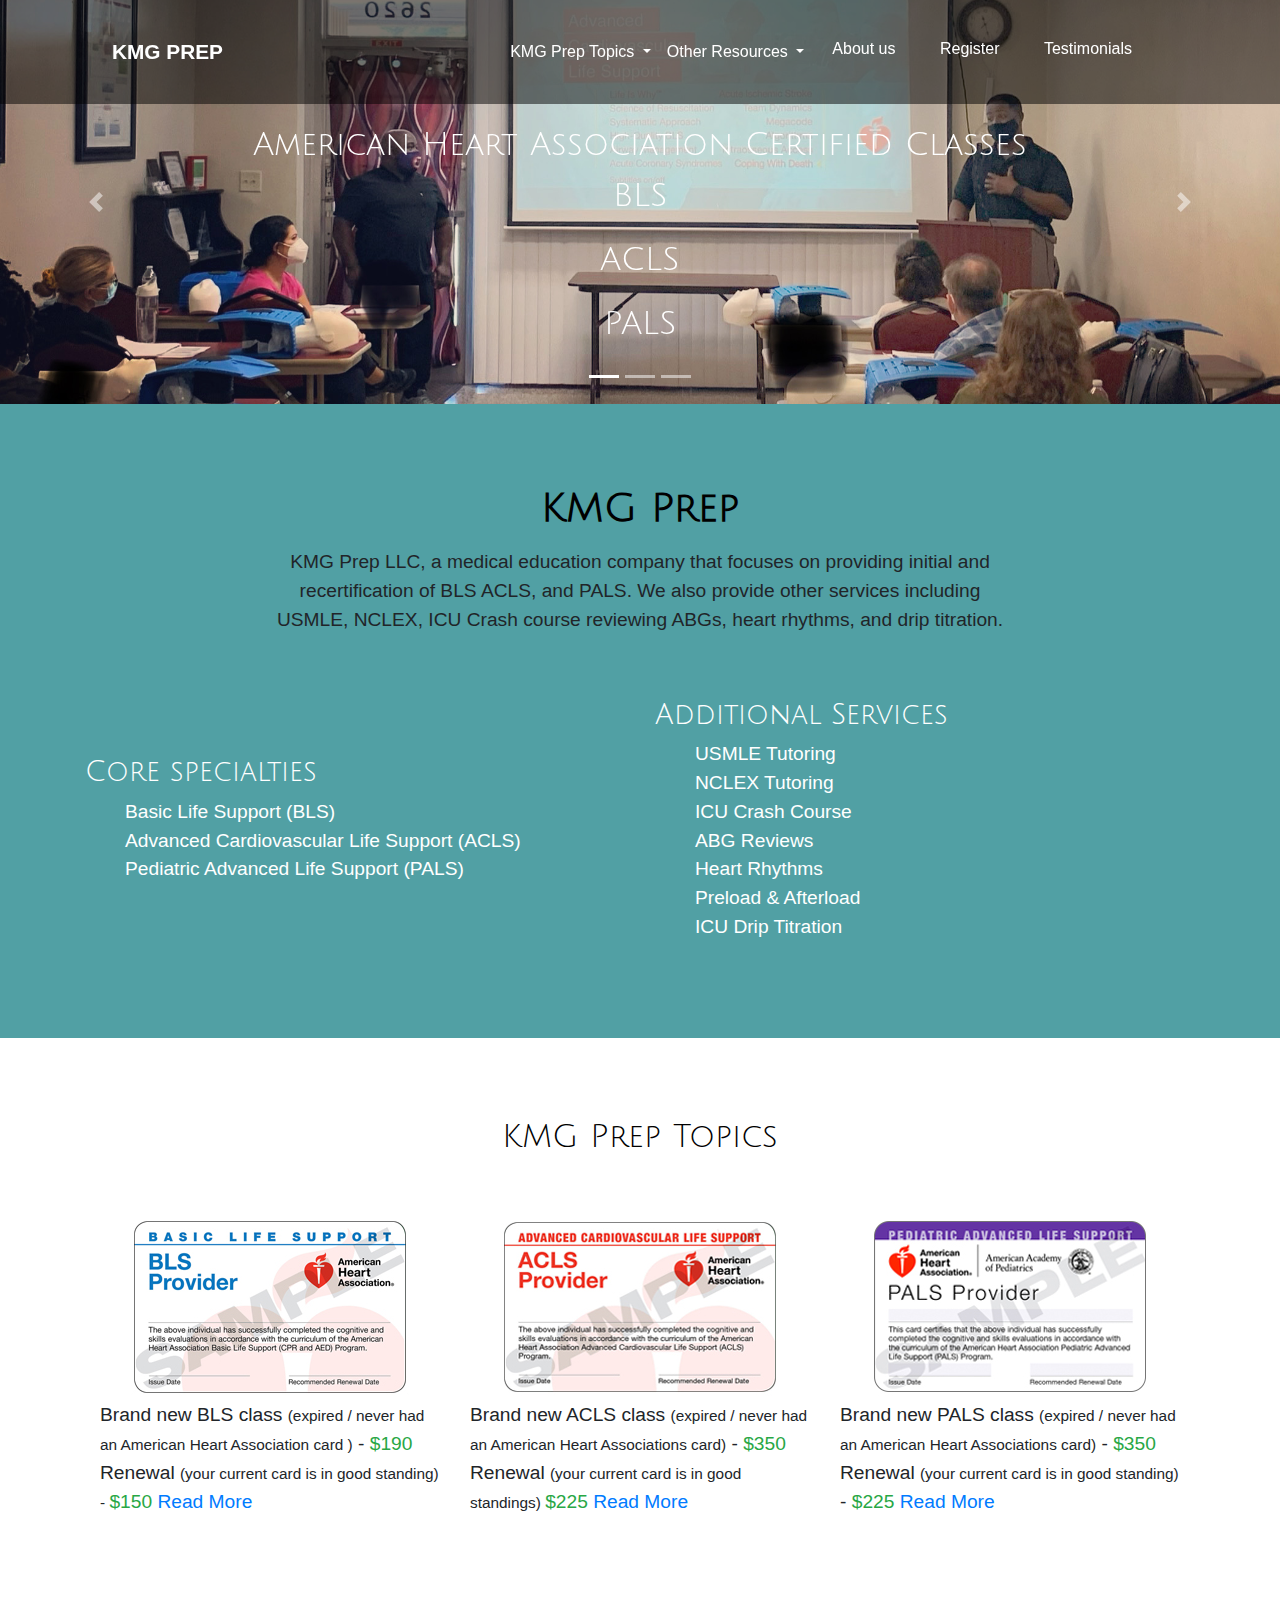
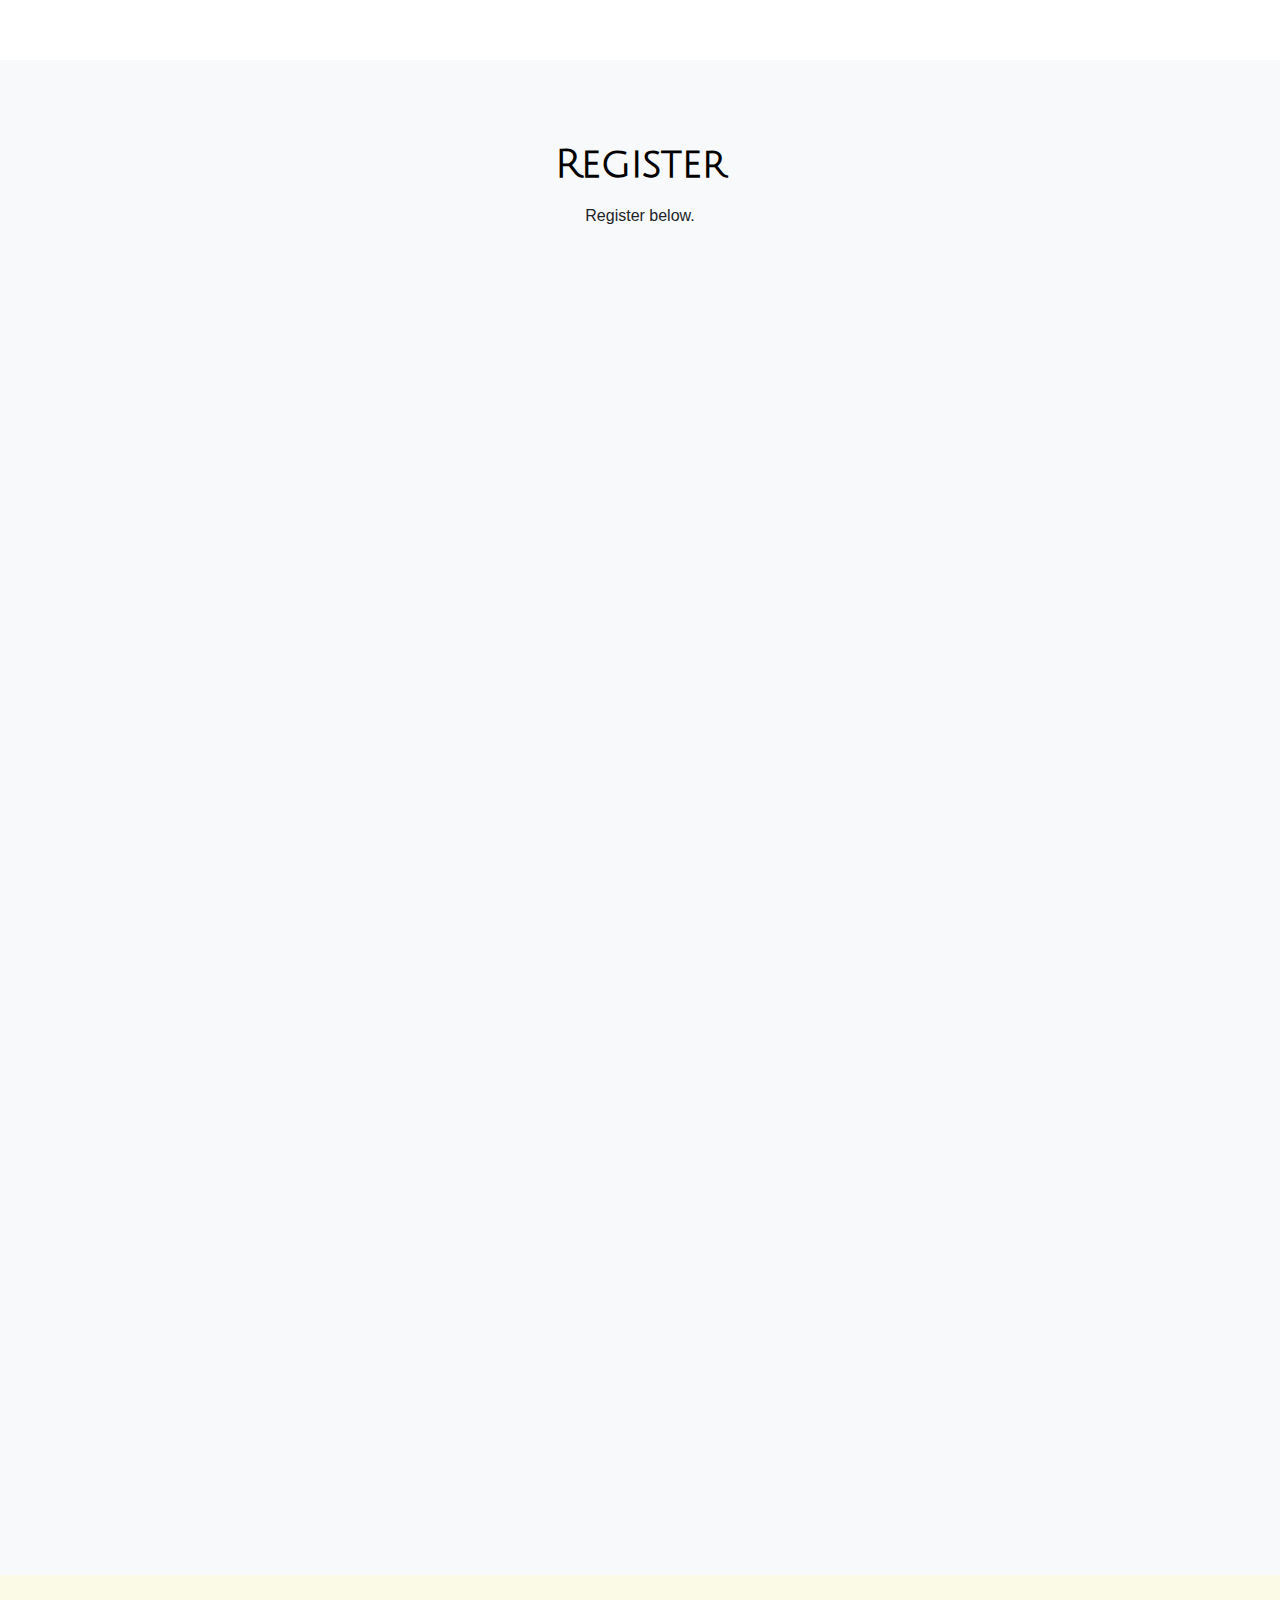
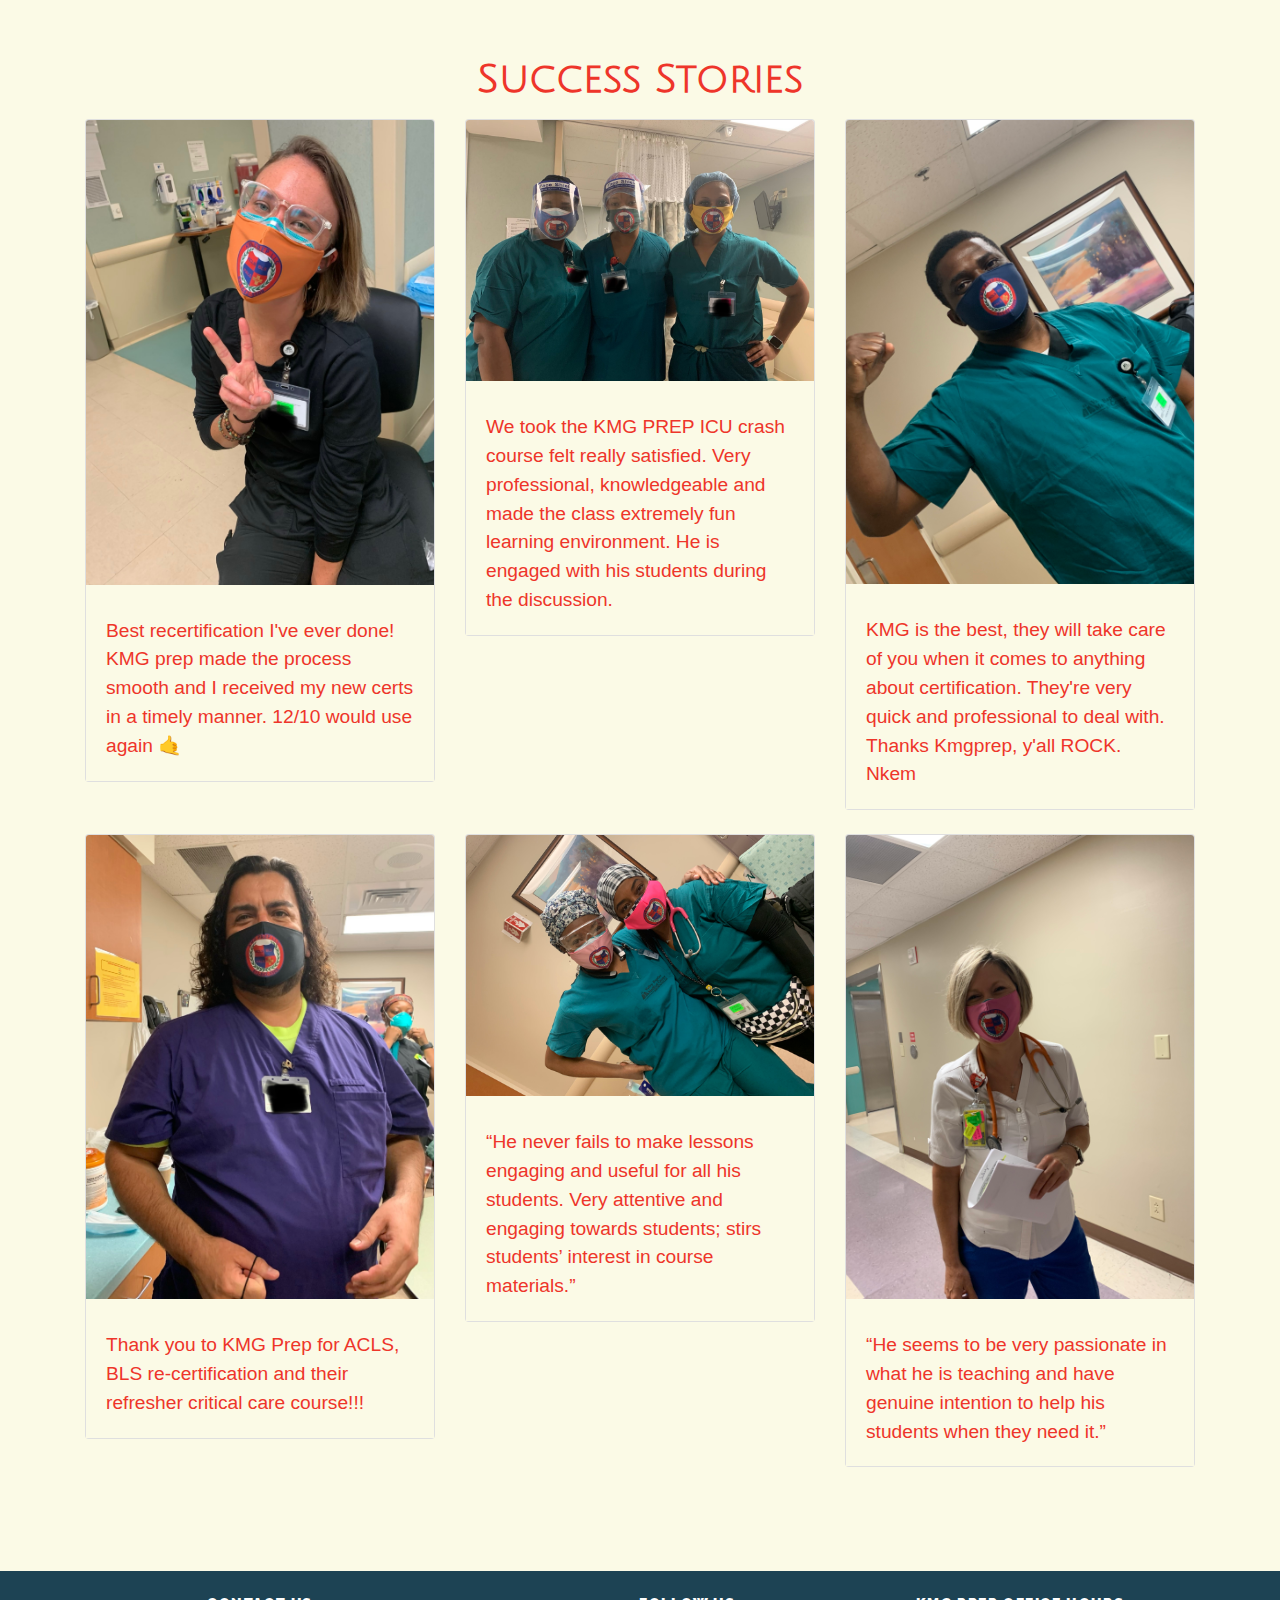
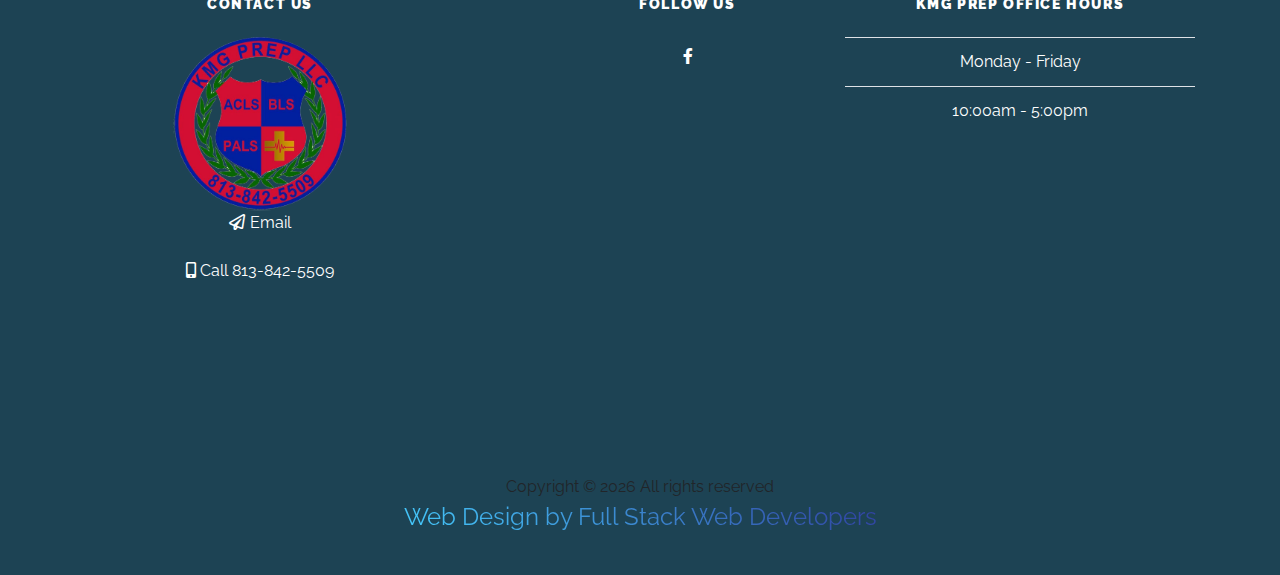
==== commit 49d7ed22: "add prices" ====
--- a/index.html
+++ b/index.html
@@ -2,9 +2,10 @@
 <html lang="en">
 <!--KMG Prep-->
 <head>
-  <title>KMG Prep</title>
+  <title>KMG Prep American Heart Association Certified Classes</title>
   <meta charset="utf-8">
   <meta name="viewport" content="width=device-width, initial-scale=1, shrink-to-fit=no">
+  <meta name="description" content="BLS, PALS, ACLS Courses">
   <link href="https://fonts.googleapis.com/css?family=Muli:300,400,700,900" rel="stylesheet">
   <link rel="stylesheet" href="fonts/icomoon/style.css">
   <link rel="stylesheet" href="css/bootstrap.min.css">
@@ -132,7 +133,7 @@
   </ol>
   <div class="carousel-inner">
     <div class="carousel-item active">
-      <img class="d-block w-100" src="kmgprep-images/doctored-main-image.svg" alt="First slide">
+      <img class="d-block w-100" src="kmgprep-images/doctored-main-image.svg" alt="American Heart Association Certified Classroom">
       <div class="carousel-caption d-none d-md-block">
         <h5 class="google-font-julius-sans-one text-white larger-text" data-aos="fade-up" data-aos-delay="100">American Heart Association Certified Classes</h5>
         <p class="google-font-julius-sans-one larger-text" data-aos="fade-left" data-aos-delay="600"><a href="basic-life-support.html" class="text-white">BLS</p>
@@ -141,7 +142,7 @@
       </div>
     </div>
     <div class="carousel-item">
-      <img class="d-block w-100" src="kmgprep-images/collage-slide-one.png" alt="Second slide">
+      <img class="d-block w-100" src="kmgprep-images/collage-slide-one.png" alt="Cardiopulmonary Resuscitation">
       <div class="carousel-caption d-none d-md-block">
         <h5 class="google-font-julius-sans-one text-white larger-text" data-aos="fade-up" data-aos-delay="100">American Heart Association Certified Classes</h5>
         <p class="google-font-julius-sans-one larger-text" data-aos="fade-left" data-aos-delay="600"><a href="basic-life-support.html" class="text-white">BLS</p>
@@ -150,7 +151,7 @@
       </div>
     </div>
     <div class="carousel-item">
-      <img class="d-block w-100" src="kmgprep-images/collage-slide-2.png" alt="Third slide">
+      <img class="d-block w-100" src="kmgprep-images/collage-slide-2.png" alt="Advanced Cardiovascular Life Support">
       <div class="carousel-caption d-none d-md-block">
         <h5 class="google-font-julius-sans-one text-white larger-text" data-aos="fade-up" data-aos-delay="100">American Heart Association Certified Classes</h5>
         <p class="google-font-julius-sans-one larger-text" data-aos="fade-left" data-aos-delay="600"><a href="basic-life-support.html" class="text-white">BLS</p>
@@ -159,7 +160,7 @@
       </div>
     </div>
     <div class="carousel-item">
-      <img class="d-block w-100" src="kmgprep-images/slide-4.png" alt="Fourth slide">
+      <img class="d-block w-100" src="kmgprep-images/slide-4.png" alt="Pediatric Advanced Life Support">
       <div class="carousel-caption d-none d-md-block">
         <h5 class="google-font-julius-sans-one text-white larger-text" data-aos="fade-up" data-aos-delay="100">American Heart Association Certified Classes</h5>
         <p class="google-font-julius-sans-one larger-text" data-aos="fade-left" data-aos-delay="600"><a href="basic-life-support.html" class="text-white">BLS</p>
@@ -168,7 +169,7 @@
       </div>
     </div>
     <div class="carousel-item">
-      <img class="d-block w-100" src="kmgprep-images/slide-5.png" alt="Fourth slide">
+      <img class="d-block w-100" src="kmgprep-images/slide-5.png" alt="USMLE Tutoring">
       <div class="carousel-caption d-none d-md-block">
         <h5 class="google-font-julius-sans-one text-white larger-text" data-aos="fade-up" data-aos-delay="100">American Heart Association Certified Classes</h5>
         <p class="google-font-julius-sans-one larger-text" data-aos="fade-left" data-aos-delay="600"><a href="basic-life-support.html" class="text-white">BLS</p>
@@ -237,18 +238,29 @@
         <div class="container">
           <div class="row">
             <div class="col-lg-4 text-center">
-              <a href="basic-life-support.html"><img src="kmgprep-images/bls.jpg" class="add-box-shadow" /></a>
-              <p class="text-left large-text">The AHA’s BLS course trains participants to promptly recognize several life-threatening emergencies, give high-quality chest compressions, deliver appropriate ventilations and provide early use of an AED.<a href="basic-life-support.html"/> Read More</a></p>
+              <a href="basic-life-support.html"><img src="kmgprep-images/bls.jpg" class="add-box-shadow"
+                  alt="Basic Life Support Course" /></a>
+              <p class="text-left large-text">Brand new BLS class <small>(expired / never had an American Heart Association card
+                  )</small> - <span class="text-success">$190</span><br>
+                Renewal <small>(your current card is in good standing) - </small> <span class="text-success">$150</span><a
+                  href="basic-life-support.html" /> Read More</a></p>
             </div>
             <div class="col-lg-4 text-center">
-              <a href="acls.html"><img src="kmgprep-images/acls.jpg" /></a>
-              <p class="text-left large-text">The American Heart Association’s ACLS (Advanced Cardiovascular Life Support ) Course continues on the foundation of lifesaving BLS highlighting the importance of continuous, high-quality CPR. <a href="acls.html"/> Read More</a></p>
+              <a href="acls.html"><img src="kmgprep-images/acls.jpg" alt="Advanced Cardiovascular Life Support Course" /></a>
+              <p class="text-left large-text">Brand new ACLS class <small>(expired / never had an American Heart Associations
+                  card)</small> - <span class="text-success">$350</span><br>
+                Renewal <small>(your current card is in good standings) </small><span class="text-success">$225</span><a
+                  href="acls.html" /> Read More</a></p>
             </div>
             <div class="col-lg-4 text-center">
-              <a href="pediatric-advanced-life-support.html"><img src="kmgprep-images/pals.jpg" /></a>
-              <p class="text-left large-text">For healthcare providers who respond to emergencies in infants and children and for personnel in emergency response, emergency medicine, intensive care and critical care unit. <a href="pediatric-advanced-life-support.html"/> Read More</a></p>
-            </div>
-        </div>
+              <a href="pediatric-advanced-life-support.html"><img src="kmgprep-images/pals.jpg"
+                  alt="Pediatric Advanced Life Support Course" /></a>
+              <p class="text-left large-text">Brand new PALS class <small>(expired / never had an American Heart Associations
+                  card)</small> - <span class="text-success">$350</span><br>
+                Renewal <small>(your current card is in good standing)</small> - <span class="text-success">$225</span><a
+                  href="pediatric-advanced-life-support.html" /> Read More</a></p>
+            </div>
+          </div>
         </div>
         </section>
       </div>
@@ -268,7 +280,6 @@
     </div>
     <div class="row justify-content-center">
       <div class="col-md-12">
-
         <iframe src="https://docs.google.com/forms/d/e/1FAIpQLSfPjH678YIf5B44aco3m8M2O-cofPcfKvG-uBC38f2Ftygxsg/viewform?embedded=true" width="100%" height="1148" frameborder="0" marginheight="0" marginwidth="0">Loading…</iframe>
         <!--<form method="post" data-aos="fade">
           <div class="form-group row">
@@ -315,7 +326,7 @@
       </div>
     <div class="col mb-4">
       <div class="card">
-        <img src="people/3.jpeg" class="card-img-top" alt="...">
+        <img src="people/3.jpeg" class="card-img-top" alt="Intensive Care Unit Crash Course">
         <div class="card-body beige-bg">
           <h5 class="card-title"></h5>
           <p class="card-text large-text">Best recertification I've ever done! KMG prep made the process smooth and I received my new certs in a timely manner. 12/10
@@ -325,7 +336,7 @@
     </div>
     <div class="col mb-4">
       <div class="card">
-        <img src="people/2.jpeg" class="card-img-top" alt="...">
+        <img src="people/2.jpeg" class="card-img-top" alt="Professional Certificate">
         <div class="card-body beige-bg">
           <h5 class="card-title"></h5>
           <p class="card-text large-text">We took the KMG PREP ICU crash course felt really satisfied.  Very professional, knowledgeable and made the class extremely fun learning environment. He is engaged with his students during the discussion.</p>
@@ -334,7 +345,7 @@
     </div>
     <div class="col mb-4">
       <div class="card">
-        <img src="people/4.jpeg" class="card-img-top" alt="...">
+        <img src="people/4.jpeg" class="card-img-top" alt="Advanced Cardiovascular Life Support Recertification">
         <div class="card-body beige-bg">
           <h5 class="card-title"></h5>
           <p class="card-text large-text">KMG is the best, they will take care of you when it comes to anything about certification. They're very quick and professional to deal with. Thanks Kmgprep, y'all ROCK. Nkem
@@ -347,7 +358,7 @@
   <div class="row row-cols-1 row-cols-md-3">
     <div class="col mb-4">
       <div class="card">
-        <img src="people/8.jpeg" class="card-img-top" alt="...">
+        <img src="people/8.jpeg" class="card-img-top" alt="Professional Instructors for Heart Association">
         <div class="card-body beige-bg">
           <h5 class="card-title"></h5>
           <p class="card-text large-text">Thank you to KMG Prep for ACLS, BLS re-certification and their refresher critical care course!!!</p>
@@ -356,7 +367,7 @@
     </div>
     <div class="col mb-4">
       <div class="card">
-        <img src="people/6.jpeg" class="card-img-top" alt="...">
+        <img src="people/6.jpeg" class="card-img-top" alt="PALS Instructor">
         <div class="card-body beige-bg">
           <h5 class="card-title"></h5>
           <p class="card-text large-text">“He never fails to make lessons engaging and useful for all his students. Very attentive and engaging towards students; stirs students’ interest in course materials.”</p>
@@ -365,7 +376,7 @@
     </div>
     <div class="col mb-4">
       <div class="card">
-        <img src="people/7.jpeg" class="card-img-top" alt="...">
+        <img src="people/7.jpeg" class="card-img-top" alt="Basic Life Support Recertification">
         <div class="card-body beige-bg">
           <h5 class="card-title"></h5>
           <p class="card-text large-text">“He seems to be very passionate in what he is teaching and have genuine intention to help his students when they need it.”</p>
--- a/css/style.css
+++ b/css/style.css
@@ -37,7 +37,12 @@
 /*Start Bubbles*/
 
 /*End Bubbles*/
-
+.br-8px{
+      border-radius: 8px;
+}
+.margin-for-small-slider-top{
+    margin: 10px 0 0 0;
+}
 .bg-for-section{
   background-color: rgba(0,0,0,0.4);
     color: #fff;
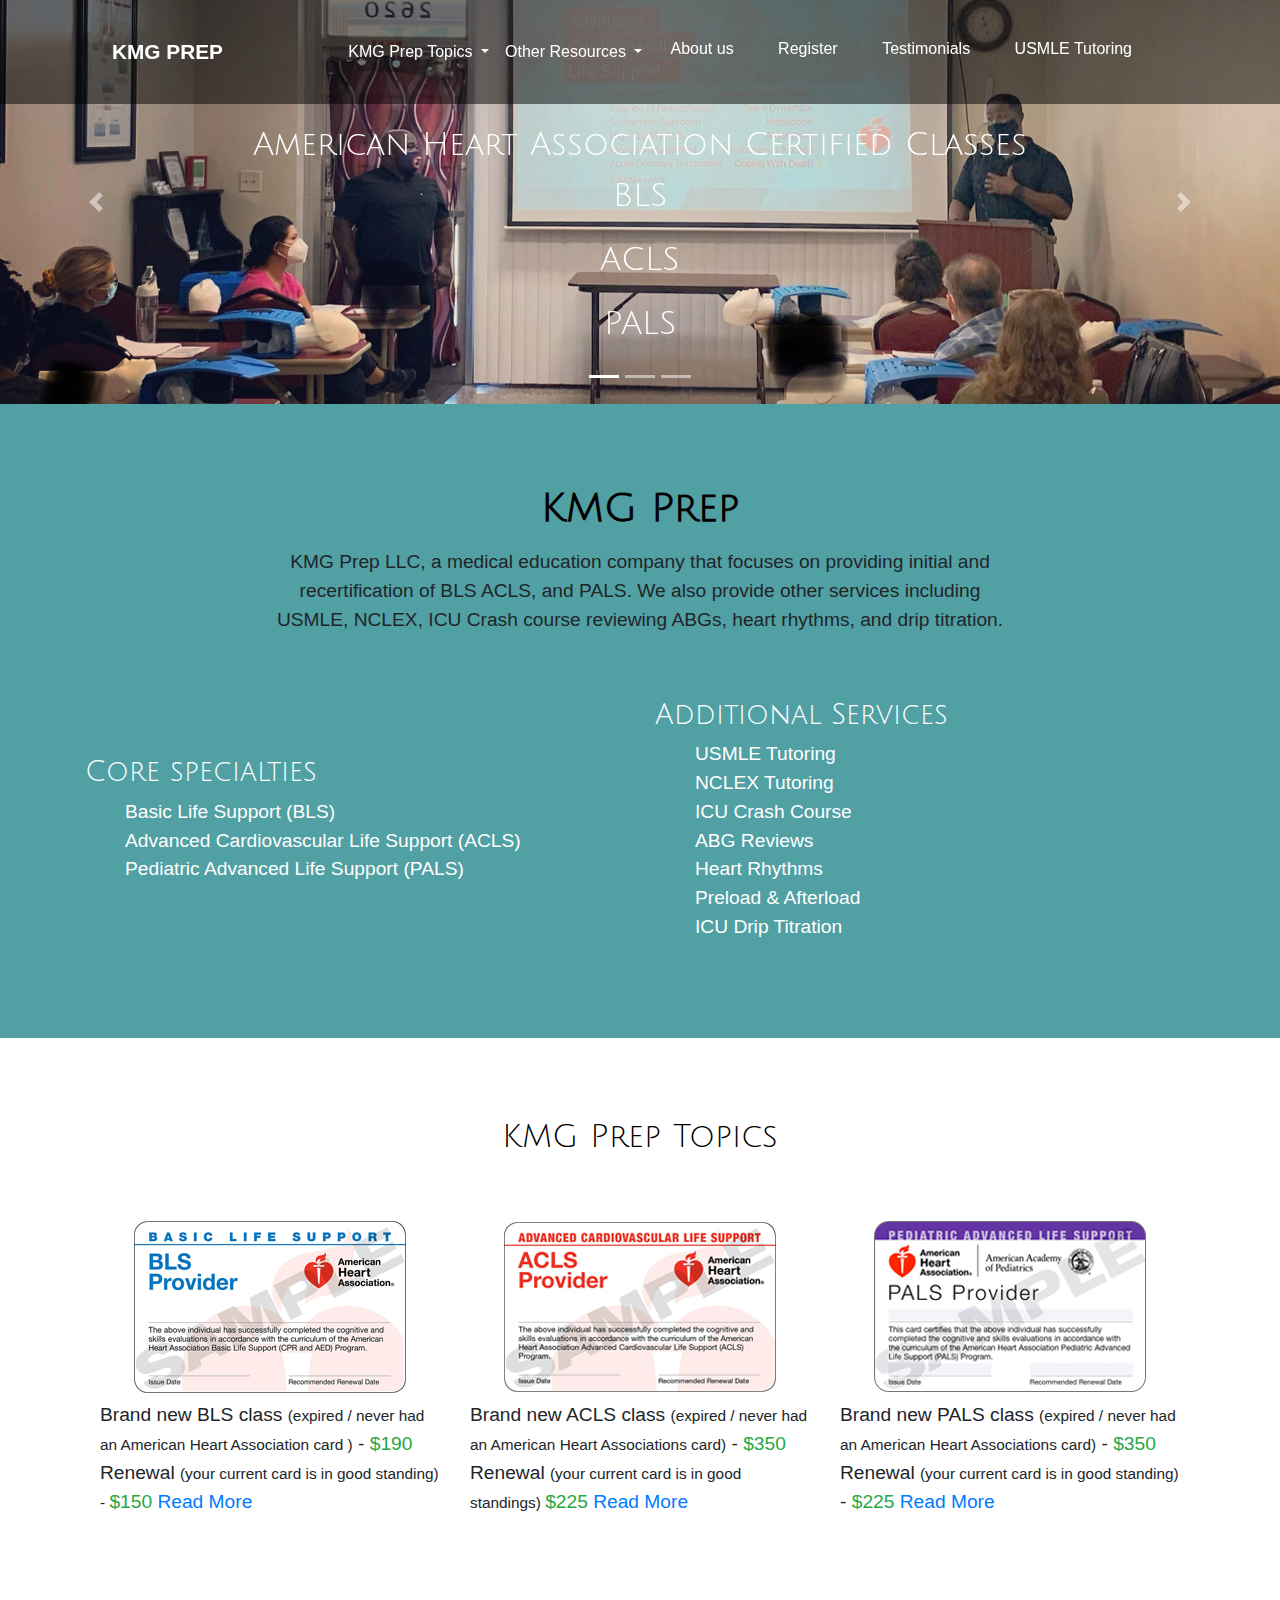
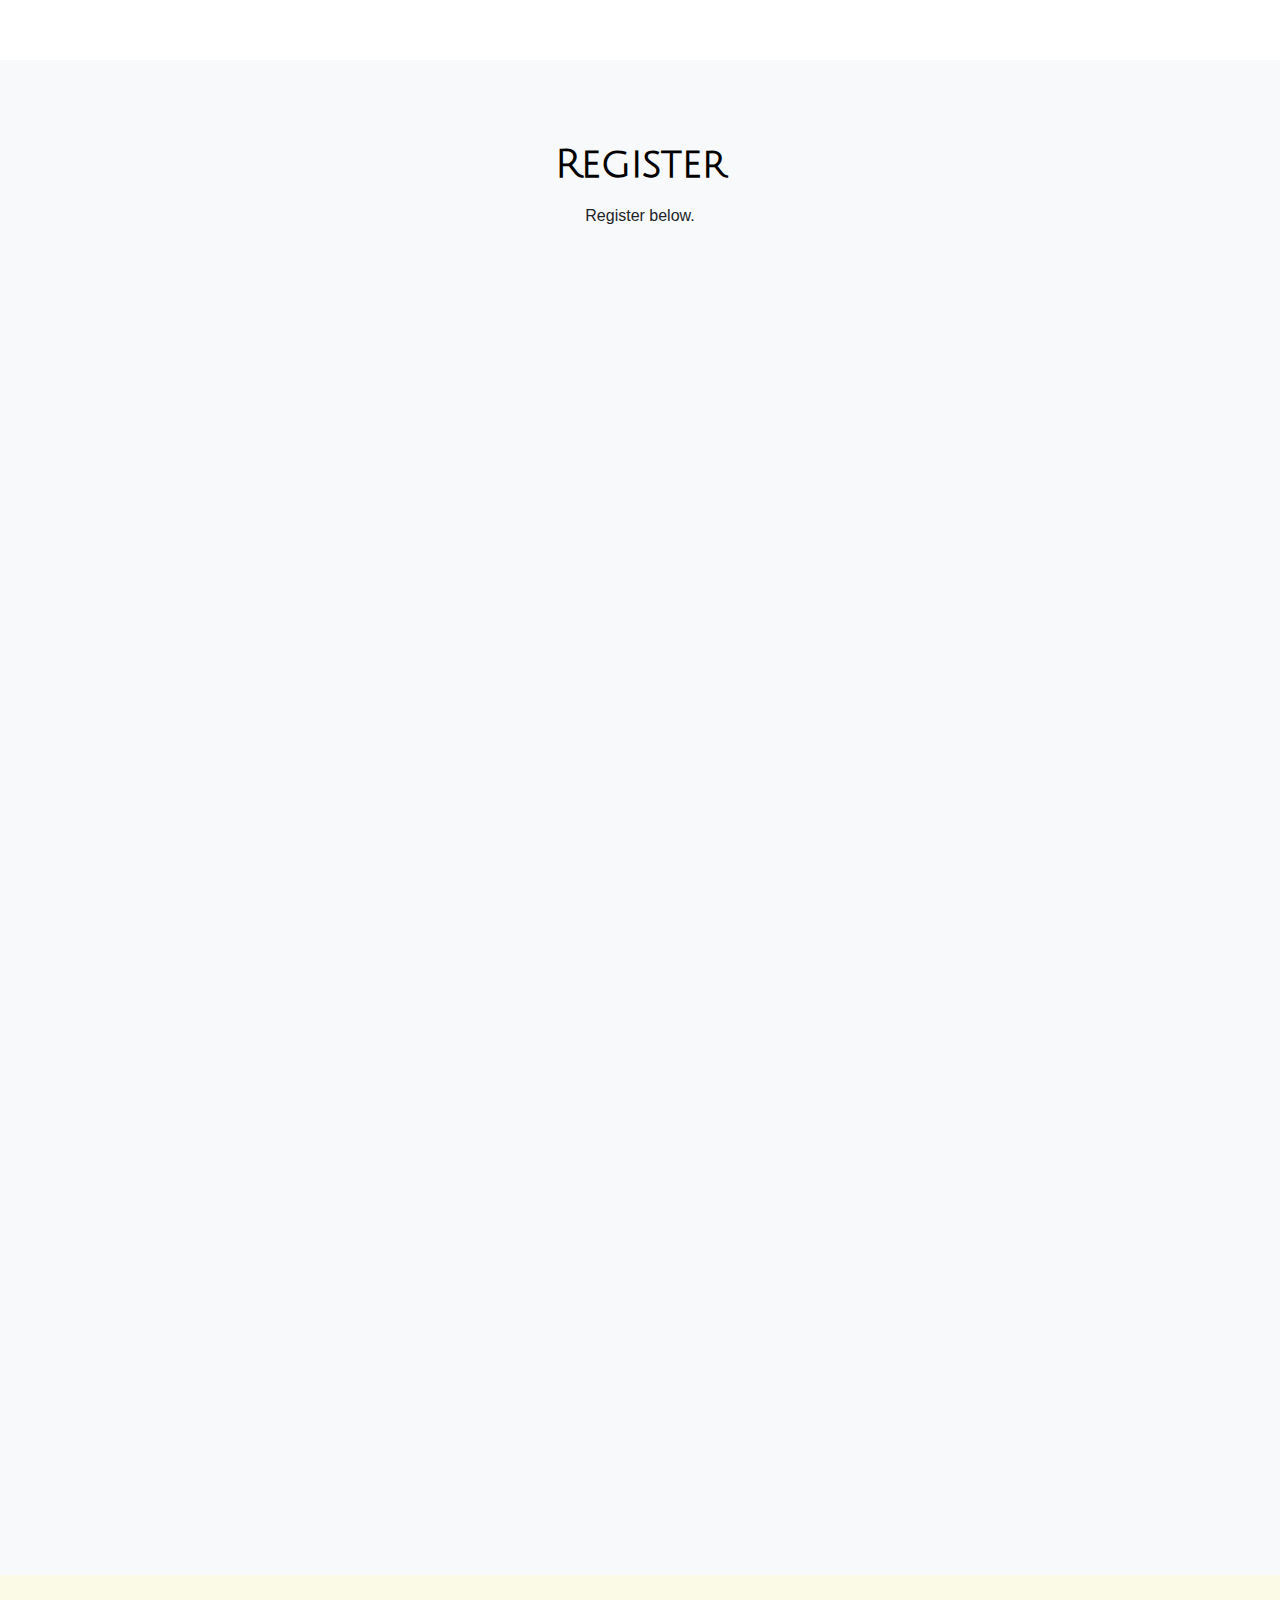
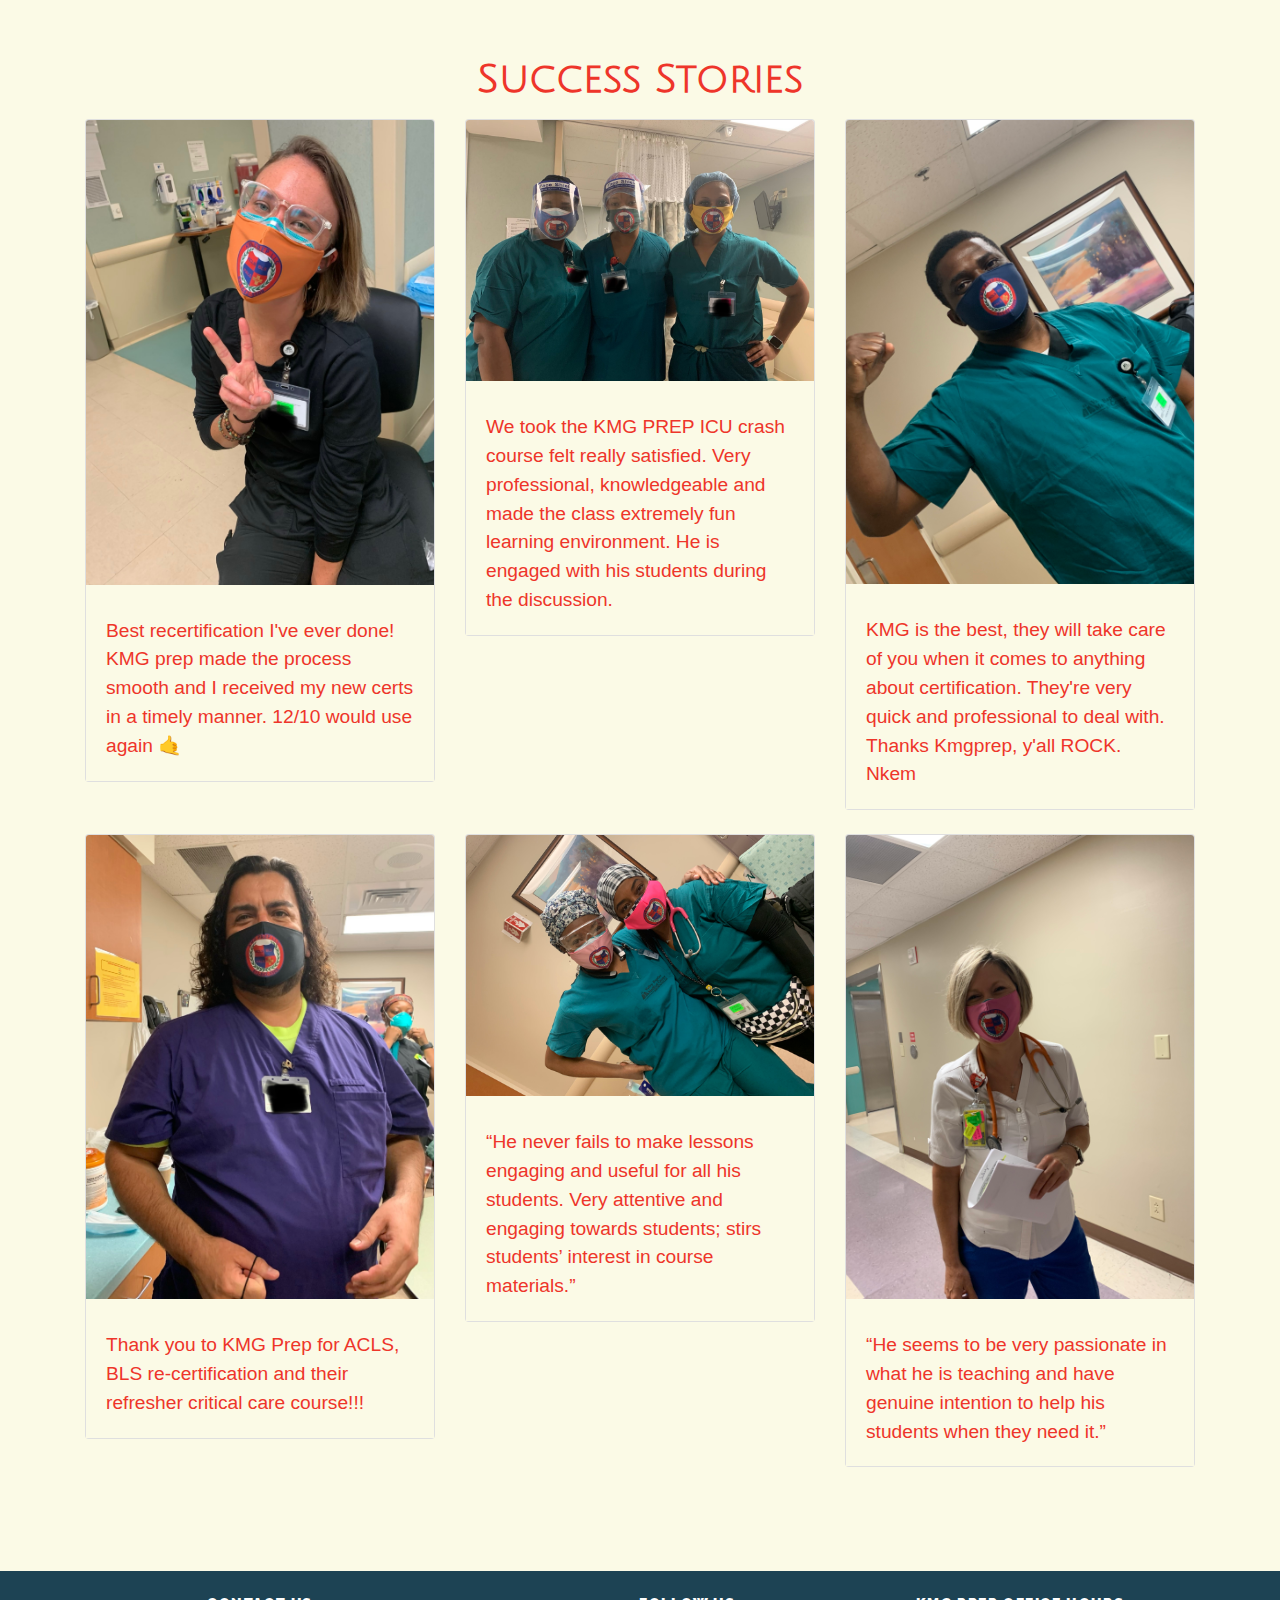
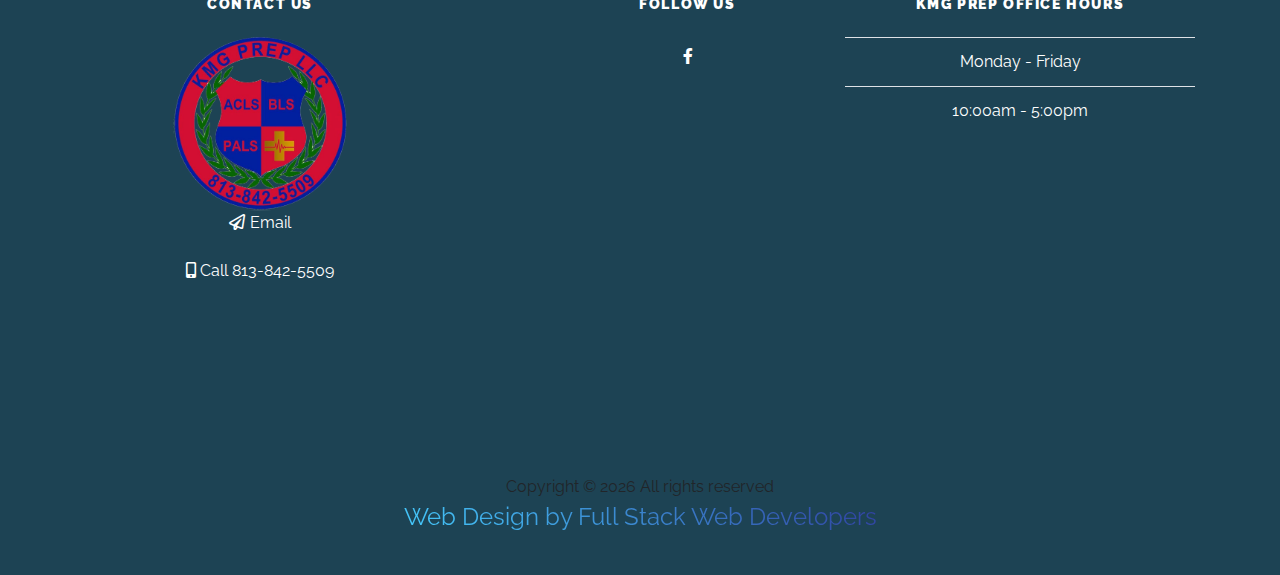
==== commit e5030282: "paper" ====
--- a/index.html
+++ b/index.html
@@ -73,6 +73,7 @@
                   <li><a href="#about-us-section" class="nav-link">About us</a></li>
                   <li><a href="#register" class="nav-link">Register</a></li>
                   <li><a href="#testimonials-section" class="nav-link">Testimonials</a></li>
+                  <li><a href="images/paper.jpg" target="_blank" class="nav-link">USMLE Tutoring</a></li>
                   <!--<li><a href="#kmg-prep-topics" class="nav-link">KMG Prep Topics</a></li>-->
 
 
@@ -437,6 +438,7 @@
               <li><a href="#about-us-section" class="nav-link">About us</a></li>
               <li><a href="#register" class="nav-link">Register</a></li>
               <li><a href="#testimonials-section" class="nav-link">Testimonials</a></li>
+              <a href="images/paper.jpg" target="_blank" class="nav-link">USMLE Tutoring</a>
             </ul>
           </nav>
         </div>
